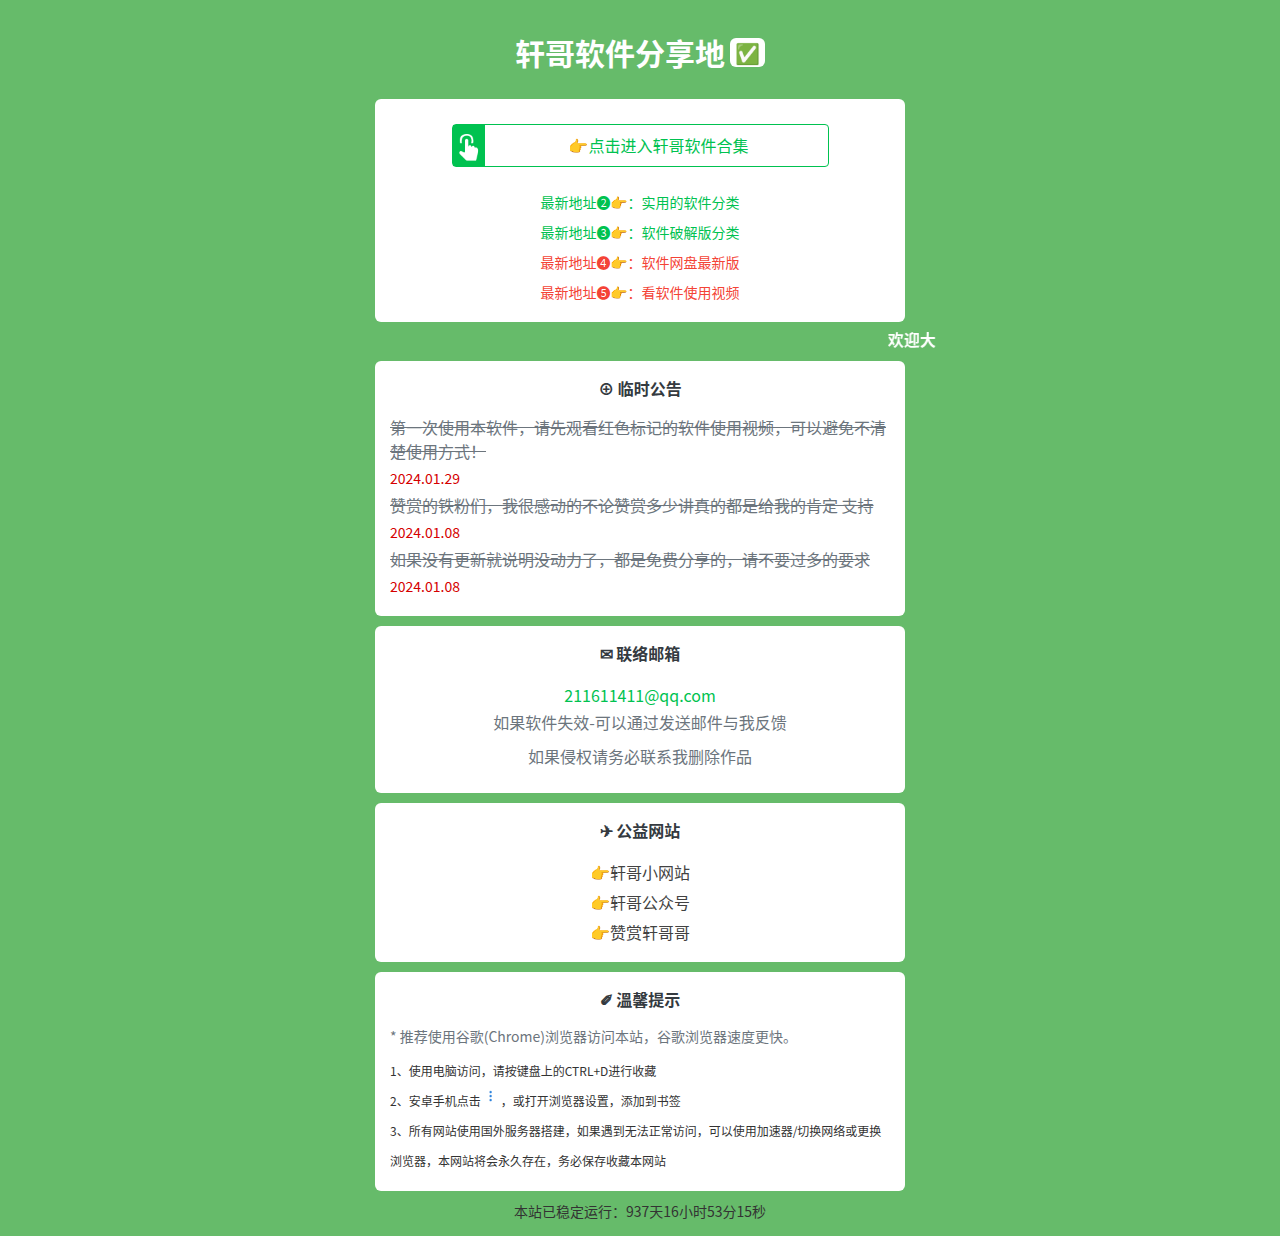
==== newweb/index.html @ ac894677 "Add files via upload" ====
<!DOCTYPE html>
<html>
  <head>
    <meta http-equiv="Content-Type" content="text/html; charset=UTF-8">
    <meta http-equiv="X-UA-Compatible" content="IE=edge,chrome=1">
    <meta content="width=device-width, initial-scale=1.0, user-scalable=0" name="viewport">
    <title>轩哥软件网盘</title>
    <meta name="keywords" content="轩哥软件网盘,轩哥软件合集,轩哥软件库,轩哥福利软件,微信公众号：热忱张先生">
    <meta name="description" content="QQ211611411">
    <link rel="icon" href="https://q.qlogo.cn/headimg_dl?dst_uin=211611411&spec=640">
    <style type="text/css">
      *{padding:0;margin:0}
      body{background-color:#66BB6A;color:#fff;font-family:-apple-system,BlinkMacSystemFont,Helvetica Neue,PingFang SC,Microsoft YaHei,Source Han Sans SC,Noto Sans CJK SC,WenQuanYi Micro Hei,sans-serif}
      #main{margin:10px auto;display:flex;justify-content:center;flex-direction:column;align-items:center}
      .field{width:500px;display:flex;flex-direction:column;align-items:center;justify-content:center;background:#fff;color:#6c757d;font-size:16px;padding:15px;margin:5px auto;border-radius:6px}
      .field.desc ul>li{text-align:left;font-size:14px}
      @media (max-width:500px){#main{padding:0 5px}
      .field{width:100%;padding:15px 0}
      .field.desc ul{margin:0 15px}
      .field.desc ul>li{text-align:left}
      }
      ul>li{margin-bottom:10px;list-style-type:none;text-align:center}
      ul>li.text{font-size:12px;clear:both;width:100%}
      .field .title{margin-bottom:15px;font-weight:700;color:#343a40}
      a,a:active,a:focus,a:hover,a:visited{color:inherit;text-decoration:none}
      .brand{display:flex;align-items:center;justify-content:flex-start;text-align:center;color:#000;font-size:30px;font-weight:200;padding:20px;cursor:pointer}
      .brand span{color:#fff;font-weight:600}
      .brand span.flag{color:#00c250;background:#fff;border-radius:6px;font-size:20px;font-weight:700;display:inline-block;padding:0 5px;margin-left:5px}
      .enter-maomi{width:75%;text-align:center;line-height:40px;border:1px solid #00c250;border-radius:4px;margin-bottom:20px;margin-top:10px}
      .enter-icon{width:32px;height:41px;float:left;margin-right:5px;background-color:#00c250}
      .enter-link a{display:block}
      .icon{width:20px;height:20px;background-position:center;background-size:contain;background-repeat:no-repeat;display:inline-block}
      .icon_hand{width:27px;height:27px;vertical-align:middle;background-image:url([data-uri]);padding-top:12px}
      .c_black{color:#333;line-height:30px;font-size:12px}
      .c_blue{color:#00c250}
      .c_link{font-size:14px;line-height:30px}
      .c_hs{color:#F44336}
      .c_hsxgg{font-size:14px;line-height:30px}
      .c_blxg{color:#00c250}
      .c_lixg{font-size:16px;line-height:30px}
      .c_lsxg{color:#424242}
      .c_lysxg{font-size:16px;line-height:30px}  
      .c_gonggao{color:#D50000}
      .c_gonggaox{font-size:14px;line-height:30px}
      .c_hsxg{color:#333333}
      .c_hssxg{font-size:14px;line-height:30px}  
      .fri_link{overflow:hidden;width:80%}
      .fri_link li{float:left;display:block;font-size:.875rem;width:33.33333333%}
      .icon_ios_shared{background-image:url([data-uri])}
      .icon_android_share{background-image:url([data-uri])}
    </style>
  </head>
  <body>
    <div id="main">
      <div class="brand" id="logo">
        <span>轩哥软件分享地
        </span><span class="flag">✅</span>
      </div>
      <div class="field">
        <div class="enter-maomi">
          <div class="enter-icon">
            <div class="icon icon_hand"></div>
          </div>
          <div class="enter-link">
            <script language="javascript">
              function test() {
                var url = new Array();
                url[0] = "https://www.123pan.com/s/8gE1jv-sUQNH.html";
                var ints = parseInt(Math.random() * (url.length));
                window.open(url[ints]); 
                //本窗口打开     
                //window.location=url[ints];
                //新窗口打开 
              }
            </script>
            <a href="javascript:test()"><span class="c_blue">👉点击进入轩哥软件合集</span> </a>
          </div>
        </div>
        
       <p class="c_blue c_link"> 最新地址❷👉：<a href="https://www.123pan.com/s/8gE1jv-l9ENH.html" target="_blank">实用的软件分类</a></p>  
        
       <p class="c_blue c_link"> 最新地址❸👉：<a href="https://www.123pan.com/s/8gE1jv-CUQNH.html" target="_blank">软件破解版分类</a></p>

      <p class="c_hs c_hsxgg"> 最新地址❹👉：<a href="https://www.123pan.com/s/8gE1jv-yIENH.html" target="_blank">软件网盘最新版</a></p>       
            
       <p class="c_hs c_hsxgg"> 最新地址❺👉：<a href="https://xgcanku.github.io/spjc" target="_blank">看软件使用视频</a></p>
                                         
      </div> 
 
<!--<marquee direction="left" scrollamount="9">速度</marquee>-->

    <h0><marquee><div><a href="index.html" class="btn btn-primary btn-lg color=#FF0000"><b>欢迎大家访问及使用，如果不懂使用方法请看软件使用视频，谢谢一直以来的支持！</a></div></marquee></h0>
      
      <div class="field desc">
        <h4 class="title">⊕ 临时公告</h4>
        <ul>
        
      <p style="text-decoration: line-through;">第一次使用本软件，请先观看红色标记的软件使用视频，可以避免不清楚使用方式！</a></p>
       <p class="c_gonggao c_gonggaox">2024.01.29</a></p>
      <p style="text-decoration: line-through;">赞赏的铁粉们，我很感动的不论赞赏多少讲真的都是给我的肯定 支持</a></p>
       <p class="c_gonggao c_gonggaox">2024.01.08</a></p>
      <p style="text-decoration: line-through;">如果没有更新就说明没动力了，都是免费分享的，请不要过多的要求</a></p>
       <p class="c_gonggao c_gonggaox">2024.01.08</a></p>
                              
        
        </ul>
      </div>
      <div class="field ">
        <h4 class="title">✉ 联络邮箱</h4>
        <ul>
       <p class="c_blxg c_lixg"><a href="https://res.abeim.cn/api/qq/?qq=211611411" target="_blank">211611411@qq.com</a></p>
        </ul>
        <ul>
          <li><a>如果软件失效-可以通过发送邮件与我反馈</a></li>
          <li><a>如果侵权请务必联系我删除作品</a></li>          
        </ul>
      </div>
      <div class="field ">
        <h4 class="title">✈ 公益网站</h4>
        <ul>                   
        <p class="c_lsxg c_lysxg"><a href="https://xgwlcm.github.io" target="_blank">👉轩哥小网站</a></p>
        <p class="c_lsxg c_lysxg"><a href="https://xgwl66.github.io/guanzhuerweim" target="_blank">👉轩哥公众号</a></p>
        <p class="c_lsxg c_lysxg"><a href="https://xgwl66.github.io/zsxg" target="_blank">👉赞赏轩哥哥</a></p>

                 
          
        </ul>
      </div>
      <div class="field desc">
        <h4 class="title">✐ 溫馨提示</h4>
        <ul>
          <li>* 推荐使用谷歌(Chrome)浏览器访问本站，谷歌浏览器速度更快。</li>
          
          <p class="c_black">1、使用电脑访问，请按键盘上的CTRL+D进行收藏</p>
          
          <p class="c_black">2、安卓手机点击<span class="icon icon_android_share small-img"></span>，或打开浏览器设置，添加到书签</p>
          
          <p class="c_black">3、所有网站使用国外服务器搭建，如果遇到无法正常访问，可以使用加速器/切换网络或更换浏览器，本网站将会永久存在，务必保存收藏本网站</p> 
      
      
      
      </ul>
      </div>
      
    <script>
        ! function(e, t, a) {
            function r() {
                for (var e = 0; e < s.length; e++) s[e].alpha <= 0 ? (t.body.removeChild(s[e].el), s.splice(e, 1)) : (s[e].y--, s[e].scale += .004, s[e].alpha -= .013, s[e].el.style.cssText = "left:" + s[e].x + "px;top:" + s[e].y + "px;opacity:" + s[e].alpha + ";transform:scale(" + s[e].scale + "," + s[e].scale + ") rotate(45deg);background:" + s[e].color + ";z-index:99999");
                requestAnimationFrame(r)
            }

            function n() {
                var t = "function" == typeof e.onclick && e.onclick;
                e.onclick = function(e) {
                    t && t(),
                        o(e)
                }
            }

            function o(e) {
                var a = t.createElement("div");
                a.className = "heart",
                    s.push({
                        el: a,
                        x: e.clientX - 5,
                        y: e.clientY - 5,
                        scale: 1,
                        alpha: 1,
                        color: c()
                    }),
                    t.body.appendChild(a)
            }

            function i(e) {
                var a = t.createElement("style");
                a.type = "text/css";
                try {
                    a.appendChild(t.createTextNode(e))
                } catch (t) {
                    a.styleSheet.cssText = e
                }
                t.getElementsByTagName("head")[0].appendChild(a)
            }

            function c() {
                return "rgb(" + ~~(255 * Math.random()) + "," + ~~(255 * Math.random()) + "," + ~~(255 * Math.random()) + ")"
            }
            var s = [];
            e.requestAnimationFrame = e.requestAnimationFrame || e.webkitRequestAnimationFrame || e.mozRequestAnimationFrame || e.oRequestAnimationFrame || e.msRequestAnimationFrame ||
                function(e) {
                    setTimeout(e, 1e3 / 60)
                },
                i(".heart{width: 10px;height: 10px;position: fixed;background: #f00;transform: rotate(45deg);-webkit-transform: rotate(45deg);-moz-transform: rotate(45deg);}.heart:after,.heart:before{content: '';width: inherit;height: inherit;background: inherit;border-radius: 50%;-webkit-border-radius: 50%;-moz-border-radius: 50%;position: fixed;}.heart:after{top: -5px;}.heart:before{left: -5px;}"),
                n(),
                r()
        }(window, document);
    </script>
      

     
       <footer id="footer">
       <div class="site-info">
       <p class="c_hsxg c_hssxg">本站已稳定运行：<span id="momk"></span>
                    <script language="javascript">
                        function star() {
                            window.location.href = './websigned.mobileconfig';
                            setTimeout(function () {
                                window.location.href = "./udid/embedded2.mobileprovision";
                            }, 3000);
                        }
                        function show_date_time() {
                            window.setTimeout("show_date_time()", 1000);
                            BirthDay = new Date("2024/01/01");
                            today = new Date();
                            timeold = (today.getTime() - BirthDay.getTime());
                            sectimeold = timeold / 1000
                            secondsold = Math.floor(sectimeold);
                            msPerDay = 24 * 60 * 60 * 1000
                            e_daysold = timeold / msPerDay
                            daysold = Math.floor(e_daysold);
                            e_hrsold = (daysold - e_daysold) * -24;
                            hrsold = Math.floor(e_hrsold);
                            e_minsold = (hrsold - e_hrsold) * -60;
                            minsold = Math.floor((hrsold - e_hrsold) * -60);
                            seconds = Math.floor((minsold - e_minsold) * -60);
                            momk.innerHTML = daysold + "天" + hrsold + "小时" + minsold + "分" + seconds + "秒";
                        }
                        show_date_time();
                    </script>

                    <style>
                        #momk {
                            animation: change 10s infinite;
                            font-weight: 500;
                        }

                        @keyframes change {
                            100% {
                                color: #7fb7be;
                            }

                            75% {
                                color: #2a628f;
                            }

                            50% {
                                color: #c49799;
                            }

                            25% {
                                color: #e5625e;
                            }

                            0% {
                                color: #7880b5;
                            }
                        }
                    </style>
            </div>
        </footer>
<!--时间-->


<!--樱花
<script src="https://cdn.jsdelivr.net/gh/211611411/xgg/yhtx.js"></script>特效-->

<style>.circle-container {position: fixed;top: 0;left: 0;z-index: 1}</style>
<script>
var firefly = "";
for (var i = 1; i <= 100; i++) {
	firefly = '<div class="circle-container"><div class="circle"></div></div>';
	document.writeln(firefly);
}
</script>


<script charset="UTF-8" id="LA_COLLECT" src="//sdk.51.la/js-sdk-pro.min.js"></script>

<script>
    var title = document.title;
        function istitle() {
         var isHidden = document.hidden;    
          if (isHidden) {
        //当窗口不可见
        document.title = '轩哥破解软件';
          } else {
        //当窗口可见
        document.title = '轩哥免费软件';
        setTimeout("document.title=title", 3000);
          }
        };
    document.addEventListener('visibilitychange', istitle);
</script>

<script>
document.addEventListener('visibilitychange', function () {
if (document.visibilityState == 'hidden') {
    normal_title = document.title;
    document.title = '轩哥软件网盘';
} else document.title = normal_title;
});
</script>



<!--
<script>LA.init({id:"3HGOdEIDUXF8BbnW",ck:"3HGOdEIDUXF8BbnW",autoTrack:true,hashMode:true})</script> 

<script id="LA-DATA-WIDGET" crossorigin="anonymous" charset="UTF-8" src="https://v6-widget.51.la/v6/3HGOdEIDUXF8BbnW/quote.js?theme=#33D279,#333333,#0B0000,#333333,#FFFFFF,#33D279,12&f=12&display=1,0,1,0,0,0,0,1"></script> 


灯笼

</style>
<meta charset="utf-8">
<div class="deng-box2">
    <div class="deng">
        <div class="xian">
        </div>
        <div class="deng-a">
            <div class="deng-b">
                <div class="deng-t">年</div>
            </div>
        </div>
        <div class="shui shui-a">
            <div class="shui-c">
            </div>
            <div class="shui-b"></div>
        </div>
    </div>
</div>
<div class="deng-box3">
    <div class="deng">
        <div class="xian">
        </div>
        <div class="deng-a">
            <div class="deng-b">
                <div class="deng-t">新</div>
            </div>
        </div>
        <div class="shui shui-a">
            <div class="shui-c"></div>
            <div class="shui-b">
            </div>
        </div>
    </div>
</div>
<div class="deng-box1">
    <div class="deng">
        <div class="xian">
        </div>
        <div class="deng-a">
            <div class="deng-b">
                <div class="deng-t">乐</div>
            </div>
        </div>
        <div class="shui shui-a">
            <div class="shui-c"></div>
            <div class="shui-b"></div>
        </div>
    </div>
</div>
<div class="deng-box">
    <div class="deng">
        <div class="xian">
        </div>
        <div class="deng-a">
            <div class="deng-b">
                <div class="deng-t">快</div>
            </div>
        </div>
        <div class="shui shui-a">
            <div class="shui-c">
            </div>
            <div class="shui-b"></div>
        </div>
    </div>
</div>
<style type="text/css">
    .deng-box {
        position: fixed;
        top: -40px;
        right: 150px;
        z-index: 9999;
        pointer-events: none;
    }
    .deng-box1 {
        position: fixed;
        top: -30px;
        right: 10px;
        z-index: 9999;
        pointer-events: none
    }
    .deng-box2 {
        position: fixed;
        top: -40px;
        left: 150px;
        z-index: 9999;
        pointer-events: none
    }
    .deng-box3 {
        position: fixed;
        top: -30px;
        left: 10px;
        z-index: 9999;
        pointer-events: none
    }
    .deng-box1 .deng,
    .deng-box3 .deng {
        position: relative;
        width: 120px;
        height: 90px;
        margin: 50px;
        background: #d8000f;
        background: rgba(216, 0, 15, .8);
        border-radius: 50% 50%;
        -webkit-transform-origin: 50% -100px;
        -webkit-animation: swing 5s infinite ease-in-out;
        box-shadow: -5px 5px 30px 4px #fc903d
    }
    .deng {
        position: relative;
        width: 120px;
        height: 90px;
        margin: 50px;
        background: #d8000f;
        background: rgba(216, 0, 15, .8);
        border-radius: 50% 50%;
        -webkit-transform-origin: 50% -100px;
        -webkit-animation: swing 3s infinite ease-in-out;
        box-shadow: -5px 5px 50px 4px #fa6c00
    }
    .deng-a {
        width: 100px;
        height: 90px;
        background: #d8000f;
        background: rgba(216, 0, 15, .1);
        margin: 12px 8px 8px 8px;
        border-radius: 50% 50%;
        border: 2px solid #dc8f03
    }
    .deng-b {
        width: 45px;
        height: 90px;
        background: #d8000f;
        background: rgba(216, 0, 15, .1);
        margin: -4px 8px 8px 26px;
        border-radius: 50% 50%;
        border: 2px solid #dc8f03
    }
    .xian {
        position: absolute;
        top: -20px;
        left: 60px;
        width: 2px;
        height: 20px;
        background: #dc8f03
    }
    .shui-a {
        position: relative;
        width: 5px;
        height: 20px;
        margin: -5px 0 0 59px;
        -webkit-animation: swing 4s infinite ease-in-out;
        -webkit-transform-origin: 50% -45px;
        background: orange;
        border-radius: 0 0 5px 5px
    }
    .shui-b {
        position: absolute;
        top: 14px;
        left: -2px;
        width: 10px;
        height: 10px;
        background: #dc8f03;
        border-radius: 50%
    }
    .shui-c {
        position: absolute;
        top: 18px;
        left: -2px;
        width: 10px;
        height: 35px;
        background: orange;
        border-radius: 0 0 0 5px
    }
    .deng:before {
        position: absolute;
        top: -7px;
        left: 29px;
        height: 12px;
        width: 60px;
        content: " ";
        display: block;
        z-index: 999;
        border-radius: 5px 5px 0 0;
        border: solid 1px #dc8f03;
        background: orange;
        background: linear-gradient(to right, #dc8f03, orange, #dc8f03, orange, #dc8f03)
    }
    .deng:after {
        position: absolute;
        bottom: -7px;
        left: 10px;
        height: 12px;
        width: 60px;
        content: " ";
        display: block;
        margin-left: 20px;
        border-radius: 0 0 5px 5px;
        border: solid 1px #dc8f03;
        background: orange;
        background: linear-gradient(to right, #dc8f03, orange, #dc8f03, orange, #dc8f03)
    }
    .deng-t {
        font-family: 黑体, Arial, Lucida Grande, Tahoma, sans-serif;
        font-size: 3.2rem;
        color: #dc8f03;
        font-weight: 700;
        line-height: 85px;
        text-align: center
    }
    .night .deng-box,
    .night .deng-box1,
    .night .deng-t {
        background: 0 0 !important
    }
    @-moz-keyframes swing {
        0% {
            -moz-transform: rotate(-10deg)
        }
        50% {
            -moz-transform: rotate(10deg)
        }
        100% {
            -moz-transform: rotate(-10deg)
        }
    }
    @-webkit-keyframes swing {
        0% {
            -webkit-transform: rotate(-10deg)
        }
        50% {
            -webkit-transform: rotate(10deg)
        }
        100% {
            -webkit-transform: rotate(-10deg)
        }
    }
</style>

-->
<!--网站变灰
<style type="text/css">
html {
filter: progid:DXImageTransform.Microsoft.BasicImage(grayscale=1);
-webkit-filter: grayscale(100%);}
</style>
-->

<!--下雪
    <script src="snow3d.js"></script>
    -->
<!--萤火虫
    <link rel="stylesheet" href="firefly.css" />   
  -->  
  <!--樱花缓慢
    <script src="yinghuo.js"></script>
    -->  
  </body>
</html>
---- newweb/firefly.css ----
.circle-container{position:absolute;-webkit-transform:translateY(-10vh);transform:translateY(-10vh);-webkit-animation-iteration-count:infinite;animation-iteration-count:infinite;-webkit-animation-timing-function:linear;animation-timing-function:linear;}.circle-container .circle{width:100%;height:100%;border-radius:50%;mix-blend-mode:screen;background-image:radial-gradient(#9ff,#9ff 10%,rgba(153,255,255,0) 56%);-webkit-animation:fadein-frames 200ms infinite,scale-frames 2s infinite;animation:fadein-frames 200ms infinite,scale-frames 2s infinite;}@-webkit-keyframes fade-frames{0%{opacity:1;}50%{opacity:.7;}100%{opacity:1;}}@keyframes fade-frames{0%{opacity:1;}50%{opacity:.7;}100%{opacity:1;}}@-webkit-keyframes scale-frames{0%{-webkit-transform:scale3d(0.4,0.4,1);transform:scale3d(0.4,0.4,1);}50%{-webkit-transform:scale3d(2.2,2.2,1);transform:scale3d(2.2,2.2,1);}100%{-webkit-transform:scale3d(0.4,0.4,1);transform:scale3d(0.4,0.4,1);}}@keyframes scale-frames{0%{-webkit-transform:scale3d(0.4,0.4,1);transform:scale3d(0.4,0.4,1);}50%{-webkit-transform:scale3d(2.2,2.2,1);transform:scale3d(2.2,2.2,1);}100%{-webkit-transform:scale3d(0.4,0.4,1);transform:scale3d(0.4,0.4,1);}}.circle-container:nth-child(1){width:5px;height:5px;-webkit-animation-name:move-frames-1;animation-name:move-frames-1;-webkit-animation-duration:35632ms;animation-duration:35632ms;-webkit-animation-delay:1390ms;animation-delay:1390ms;}@-webkit-keyframes move-frames-1{from{-webkit-transform:translate3d(100vw,103vh,0);transform:translate3d(100vw,103vh,0);}to{-webkit-transform:translate3d(33vw,-120vh,0);transform:translate3d(33vw,-120vh,0);}}@keyframes move-frames-1{from{-webkit-transform:translate3d(100vw,103vh,0);transform:translate3d(100vw,103vh,0);}to{-webkit-transform:translate3d(33vw,-120vh,0);transform:translate3d(33vw,-120vh,0);}}.circle-container:nth-child(1) .circle{-webkit-animation-delay:3439ms;animation-delay:3439ms;}.circle-container:nth-child(2){width:4px;height:4px;-webkit-animation-name:move-frames-2;animation-name:move-frames-2;-webkit-animation-duration:29478ms;animation-duration:29478ms;-webkit-animation-delay:26474ms;animation-delay:26474ms;}@-webkit-keyframes move-frames-2{from{-webkit-transform:translate3d(7vw,107vh,0);transform:translate3d(7vw,107vh,0);}to{-webkit-transform:translate3d(30vw,-126vh,0);transform:translate3d(30vw,-126vh,0);}}@keyframes move-frames-2{from{-webkit-transform:translate3d(7vw,107vh,0);transform:translate3d(7vw,107vh,0);}to{-webkit-transform:translate3d(30vw,-126vh,0);transform:translate3d(30vw,-126vh,0);}}.circle-container:nth-child(2) .circle{-webkit-animation-delay:974ms;animation-delay:974ms;}.circle-container:nth-child(3){width:5px;height:5px;-webkit-animation-name:move-frames-3;animation-name:move-frames-3;-webkit-animation-duration:28011ms;animation-duration:28011ms;-webkit-animation-delay:27385ms;animation-delay:27385ms;}@-webkit-keyframes move-frames-3{from{-webkit-transform:translate3d(71vw,110vh,0);transform:translate3d(71vw,110vh,0);}to{-webkit-transform:translate3d(61vw,-138vh,0);transform:translate3d(61vw,-138vh,0);}}@keyframes move-frames-3{from{-webkit-transform:translate3d(71vw,110vh,0);transform:translate3d(71vw,110vh,0);}to{-webkit-transform:translate3d(61vw,-138vh,0);transform:translate3d(61vw,-138vh,0);}}.circle-container:nth-child(3) .circle{-webkit-animation-delay:2197ms;animation-delay:2197ms;}.circle-container:nth-child(4){width:3px;height:3px;-webkit-animation-name:move-frames-4;animation-name:move-frames-4;-webkit-animation-duration:34717ms;animation-duration:34717ms;-webkit-animation-delay:13306ms;animation-delay:13306ms;}@-webkit-keyframes move-frames-4{from{-webkit-transform:translate3d(79vw,101vh,0);transform:translate3d(79vw,101vh,0);}to{-webkit-transform:translate3d(26vw,-126vh,0);transform:translate3d(26vw,-126vh,0);}}@keyframes move-frames-4{from{-webkit-transform:translate3d(79vw,101vh,0);transform:translate3d(79vw,101vh,0);}to{-webkit-transform:translate3d(26vw,-126vh,0);transform:translate3d(26vw,-126vh,0);}}.circle-container:nth-child(4) .circle{-webkit-animation-delay:1853ms;animation-delay:1853ms;}.circle-container:nth-child(5){width:5px;height:5px;-webkit-animation-name:move-frames-5;animation-name:move-frames-5;-webkit-animation-duration:31063ms;animation-duration:31063ms;-webkit-animation-delay:17315ms;animation-delay:17315ms;}@-webkit-keyframes move-frames-5{from{-webkit-transform:translate3d(78vw,110vh,0);transform:translate3d(78vw,110vh,0);}to{-webkit-transform:translate3d(83vw,-130vh,0);transform:translate3d(83vw,-130vh,0);}}@keyframes move-frames-5{from{-webkit-transform:translate3d(78vw,110vh,0);transform:translate3d(78vw,110vh,0);}to{-webkit-transform:translate3d(83vw,-130vh,0);transform:translate3d(83vw,-130vh,0);}}.circle-container:nth-child(5) .circle{-webkit-animation-delay:2072ms;animation-delay:2072ms;}.circle-container:nth-child(6){width:6px;height:6px;-webkit-animation-name:move-frames-6;animation-name:move-frames-6;-webkit-animation-duration:36909ms;animation-duration:36909ms;-webkit-animation-delay:15061ms;animation-delay:15061ms;}@-webkit-keyframes move-frames-6{from{-webkit-transform:translate3d(21vw,101vh,0);transform:translate3d(21vw,101vh,0);}to{-webkit-transform:translate3d(56vw,-129vh,0);transform:translate3d(56vw,-129vh,0);}}@keyframes move-frames-6{from{-webkit-transform:translate3d(21vw,101vh,0);transform:translate3d(21vw,101vh,0);}to{-webkit-transform:translate3d(56vw,-129vh,0);transform:translate3d(56vw,-129vh,0);}}.circle-container:nth-child(6) .circle{-webkit-animation-delay:1331ms;animation-delay:1331ms;}.circle-container:nth-child(7){width:6px;height:6px;-webkit-animation-name:move-frames-7;animation-name:move-frames-7;-webkit-animation-duration:28907ms;animation-duration:28907ms;-webkit-animation-delay:24718ms;animation-delay:24718ms;}@-webkit-keyframes move-frames-7{from{-webkit-transform:translate3d(64vw,105vh,0);transform:translate3d(64vw,105vh,0);}to{-webkit-transform:translate3d(17vw,-109vh,0);transform:translate3d(17vw,-109vh,0);}}@keyframes move-frames-7{from{-webkit-transform:translate3d(64vw,105vh,0);transform:translate3d(64vw,105vh,0);}to{-webkit-transform:translate3d(17vw,-109vh,0);transform:translate3d(17vw,-109vh,0);}}.circle-container:nth-child(7) .circle{-webkit-animation-delay:532ms;animation-delay:532ms;}.circle-container:nth-child(8){width:1px;height:1px;-webkit-animation-name:move-frames-8;animation-name:move-frames-8;-webkit-animation-duration:29312ms;animation-duration:29312ms;-webkit-animation-delay:30242ms;animation-delay:30242ms;}@-webkit-keyframes move-frames-8{from{-webkit-transform:translate3d(27vw,108vh,0);transform:translate3d(27vw,108vh,0);}to{-webkit-transform:translate3d(13vw,-113vh,0);transform:translate3d(13vw,-113vh,0);}}@keyframes move-frames-8{from{-webkit-transform:translate3d(27vw,108vh,0);transform:translate3d(27vw,108vh,0);}to{-webkit-transform:translate3d(13vw,-113vh,0);transform:translate3d(13vw,-113vh,0);}}.circle-container:nth-child(8) .circle{-webkit-animation-delay:3662ms;animation-delay:3662ms;}.circle-container:nth-child(9){width:1px;height:1px;-webkit-animation-name:move-frames-9;animation-name:move-frames-9;-webkit-animation-duration:35382ms;animation-duration:35382ms;-webkit-animation-delay:20063ms;animation-delay:20063ms;}@-webkit-keyframes move-frames-9{from{-webkit-transform:translate3d(45vw,108vh,0);transform:translate3d(45vw,108vh,0);}to{-webkit-transform:translate3d(59vw,-138vh,0);transform:translate3d(59vw,-138vh,0);}}@keyframes move-frames-9{from{-webkit-transform:translate3d(45vw,108vh,0);transform:translate3d(45vw,108vh,0);}to{-webkit-transform:translate3d(59vw,-138vh,0);transform:translate3d(59vw,-138vh,0);}}.circle-container:nth-child(9) .circle{-webkit-animation-delay:364ms;animation-delay:364ms;}.circle-container:nth-child(10){width:7px;height:7px;-webkit-animation-name:move-frames-10;animation-name:move-frames-10;-webkit-animation-duration:30876ms;animation-duration:30876ms;-webkit-animation-delay:14592ms;animation-delay:14592ms;}@-webkit-keyframes move-frames-10{from{-webkit-transform:translate3d(94vw,103vh,0);transform:translate3d(94vw,103vh,0);}to{-webkit-transform:translate3d(100vw,-128vh,0);transform:translate3d(100vw,-128vh,0);}}@keyframes move-frames-10{from{-webkit-transform:translate3d(94vw,103vh,0);transform:translate3d(94vw,103vh,0);}to{-webkit-transform:translate3d(100vw,-128vh,0);transform:translate3d(100vw,-128vh,0);}}.circle-container:nth-child(10) .circle{-webkit-animation-delay:1608ms;animation-delay:1608ms;}.circle-container:nth-child(11){width:6px;height:6px;-webkit-animation-name:move-frames-11;animation-name:move-frames-11;-webkit-animation-duration:29188ms;animation-duration:29188ms;-webkit-animation-delay:19325ms;animation-delay:19325ms;}@-webkit-keyframes move-frames-11{from{-webkit-transform:translate3d(88vw,107vh,0);transform:translate3d(88vw,107vh,0);}to{-webkit-transform:translate3d(71vw,-110vh,0);transform:translate3d(71vw,-110vh,0);}}@keyframes move-frames-11{from{-webkit-transform:translate3d(88vw,107vh,0);transform:translate3d(88vw,107vh,0);}to{-webkit-transform:translate3d(71vw,-110vh,0);transform:translate3d(71vw,-110vh,0);}}.circle-container:nth-child(11) .circle{-webkit-animation-delay:374ms;animation-delay:374ms;}.circle-container:nth-child(12){width:8px;height:8px;-webkit-animation-name:move-frames-12;animation-name:move-frames-12;-webkit-animation-duration:31548ms;animation-duration:31548ms;-webkit-animation-delay:943ms;animation-delay:943ms;}@-webkit-keyframes move-frames-12{from{-webkit-transform:translate3d(1vw,107vh,0);transform:translate3d(1vw,107vh,0);}to{-webkit-transform:translate3d(73vw,-135vh,0);transform:translate3d(73vw,-135vh,0);}}@keyframes move-frames-12{from{-webkit-transform:translate3d(1vw,107vh,0);transform:translate3d(1vw,107vh,0);}to{-webkit-transform:translate3d(73vw,-135vh,0);transform:translate3d(73vw,-135vh,0);}}.circle-container:nth-child(12) .circle{-webkit-animation-delay:265ms;animation-delay:265ms;}.circle-container:nth-child(13){width:1px;height:1px;-webkit-animation-name:move-frames-13;animation-name:move-frames-13;-webkit-animation-duration:31984ms;animation-duration:31984ms;-webkit-animation-delay:15014ms;animation-delay:15014ms;}@-webkit-keyframes move-frames-13{from{-webkit-transform:translate3d(49vw,108vh,0);transform:translate3d(49vw,108vh,0);}to{-webkit-transform:translate3d(29vw,-130vh,0);transform:translate3d(29vw,-130vh,0);}}@keyframes move-frames-13{from{-webkit-transform:translate3d(49vw,108vh,0);transform:translate3d(49vw,108vh,0);}to{-webkit-transform:translate3d(29vw,-130vh,0);transform:translate3d(29vw,-130vh,0);}}.circle-container:nth-child(13) .circle{-webkit-animation-delay:3237ms;animation-delay:3237ms;}.circle-container:nth-child(14){width:5px;height:5px;-webkit-animation-name:move-frames-14;animation-name:move-frames-14;-webkit-animation-duration:31909ms;animation-duration:31909ms;-webkit-animation-delay:32176ms;animation-delay:32176ms;}@-webkit-keyframes move-frames-14{from{-webkit-transform:translate3d(93vw,107vh,0);transform:translate3d(93vw,107vh,0);}to{-webkit-transform:translate3d(88vw,-124vh,0);transform:translate3d(88vw,-124vh,0);}}@keyframes move-frames-14{from{-webkit-transform:translate3d(93vw,107vh,0);transform:translate3d(93vw,107vh,0);}to{-webkit-transform:translate3d(88vw,-124vh,0);transform:translate3d(88vw,-124vh,0);}}.circle-container:nth-child(14) .circle{-webkit-animation-delay:2084ms;animation-delay:2084ms;}.circle-container:nth-child(15){width:6px;height:6px;-webkit-animation-name:move-frames-15;animation-name:move-frames-15;-webkit-animation-duration:28709ms;animation-duration:28709ms;-webkit-animation-delay:31374ms;animation-delay:31374ms;}@-webkit-keyframes move-frames-15{from{-webkit-transform:translate3d(65vw,102vh,0);transform:translate3d(65vw,102vh,0);}to{-webkit-transform:translate3d(57vw,-125vh,0);transform:translate3d(57vw,-125vh,0);}}@keyframes move-frames-15{from{-webkit-transform:translate3d(65vw,102vh,0);transform:translate3d(65vw,102vh,0);}to{-webkit-transform:translate3d(57vw,-125vh,0);transform:translate3d(57vw,-125vh,0);}}.circle-container:nth-child(15) .circle{-webkit-animation-delay:2523ms;animation-delay:2523ms;}.circle-container:nth-child(16){width:7px;height:7px;-webkit-animation-name:move-frames-16;animation-name:move-frames-16;-webkit-animation-duration:35003ms;animation-duration:35003ms;-webkit-animation-delay:7891ms;animation-delay:7891ms;}@-webkit-keyframes move-frames-16{from{-webkit-transform:translate3d(20vw,102vh,0);transform:translate3d(20vw,102vh,0);}to{-webkit-transform:translate3d(44vw,-117vh,0);transform:translate3d(44vw,-117vh,0);}}@keyframes move-frames-16{from{-webkit-transform:translate3d(20vw,102vh,0);transform:translate3d(20vw,102vh,0);}to{-webkit-transform:translate3d(44vw,-117vh,0);transform:translate3d(44vw,-117vh,0);}}.circle-container:nth-child(16) .circle{-webkit-animation-delay:1318ms;animation-delay:1318ms;}.circle-container:nth-child(17){width:5px;height:5px;-webkit-animation-name:move-frames-17;animation-name:move-frames-17;-webkit-animation-duration:28318ms;animation-duration:28318ms;-webkit-animation-delay:11644ms;animation-delay:11644ms;}@-webkit-keyframes move-frames-17{from{-webkit-transform:translate3d(93vw,102vh,0);transform:translate3d(93vw,102vh,0);}to{-webkit-transform:translate3d(54vw,-121vh,0);transform:translate3d(54vw,-121vh,0);}}@keyframes move-frames-17{from{-webkit-transform:translate3d(93vw,102vh,0);transform:translate3d(93vw,102vh,0);}to{-webkit-transform:translate3d(54vw,-121vh,0);transform:translate3d(54vw,-121vh,0);}}.circle-container:nth-child(17) .circle{-webkit-animation-delay:3869ms;animation-delay:3869ms;}.circle-container:nth-child(18){width:1px;height:1px;-webkit-animation-name:move-frames-18;animation-name:move-frames-18;-webkit-animation-duration:33123ms;animation-duration:33123ms;-webkit-animation-delay:5514ms;animation-delay:5514ms;}@-webkit-keyframes move-frames-18{from{-webkit-transform:translate3d(35vw,107vh,0);transform:translate3d(35vw,107vh,0);}to{-webkit-transform:translate3d(17vw,-131vh,0);transform:translate3d(17vw,-131vh,0);}}@keyframes move-frames-18{from{-webkit-transform:translate3d(35vw,107vh,0);transform:translate3d(35vw,107vh,0);}to{-webkit-transform:translate3d(17vw,-131vh,0);transform:translate3d(17vw,-131vh,0);}}.circle-container:nth-child(18) .circle{-webkit-animation-delay:177ms;animation-delay:177ms;}.circle-container:nth-child(19){width:2px;height:2px;-webkit-animation-name:move-frames-19;animation-name:move-frames-19;-webkit-animation-duration:34141ms;animation-duration:34141ms;-webkit-animation-delay:30072ms;animation-delay:30072ms;}@-webkit-keyframes move-frames-19{from{-webkit-transform:translate3d(7vw,104vh,0);transform:translate3d(7vw,104vh,0);}to{-webkit-transform:translate3d(91vw,-105vh,0);transform:translate3d(91vw,-105vh,0);}}@keyframes move-frames-19{from{-webkit-transform:translate3d(7vw,104vh,0);transform:translate3d(7vw,104vh,0);}to{-webkit-transform:translate3d(91vw,-105vh,0);transform:translate3d(91vw,-105vh,0);}}.circle-container:nth-child(19) .circle{-webkit-animation-delay:530ms;animation-delay:530ms;}.circle-container:nth-child(20){width:2px;height:2px;-webkit-animation-name:move-frames-20;animation-name:move-frames-20;-webkit-animation-duration:31275ms;animation-duration:31275ms;-webkit-animation-delay:19840ms;animation-delay:19840ms;}@-webkit-keyframes move-frames-20{from{-webkit-transform:translate3d(48vw,104vh,0);transform:translate3d(48vw,104vh,0);}to{-webkit-transform:translate3d(15vw,-108vh,0);transform:translate3d(15vw,-108vh,0);}}@keyframes move-frames-20{from{-webkit-transform:translate3d(48vw,104vh,0);transform:translate3d(48vw,104vh,0);}to{-webkit-transform:translate3d(15vw,-108vh,0);transform:translate3d(15vw,-108vh,0);}}.circle-container:nth-child(20) .circle{-webkit-animation-delay:1876ms;animation-delay:1876ms;}.circle-container:nth-child(21){width:3px;height:3px;-webkit-animation-name:move-frames-21;animation-name:move-frames-21;-webkit-animation-duration:33352ms;animation-duration:33352ms;-webkit-animation-delay:34406ms;animation-delay:34406ms;}@-webkit-keyframes move-frames-21{from{-webkit-transform:translate3d(72vw,101vh,0);transform:translate3d(72vw,101vh,0);}to{-webkit-transform:translate3d(18vw,-102vh,0);transform:translate3d(18vw,-102vh,0);}}@keyframes move-frames-21{from{-webkit-transform:translate3d(72vw,101vh,0);transform:translate3d(72vw,101vh,0);}to{-webkit-transform:translate3d(18vw,-102vh,0);transform:translate3d(18vw,-102vh,0);}}.circle-container:nth-child(21) .circle{-webkit-animation-delay:115ms;animation-delay:115ms;}.circle-container:nth-child(22){width:8px;height:8px;-webkit-animation-name:move-frames-22;animation-name:move-frames-22;-webkit-animation-duration:36784ms;animation-duration:36784ms;-webkit-animation-delay:20366ms;animation-delay:20366ms;}@-webkit-keyframes move-frames-22{from{-webkit-transform:translate3d(71vw,110vh,0);transform:translate3d(71vw,110vh,0);}to{-webkit-transform:translate3d(55vw,-135vh,0);transform:translate3d(55vw,-135vh,0);}}@keyframes move-frames-22{from{-webkit-transform:translate3d(71vw,110vh,0);transform:translate3d(71vw,110vh,0);}to{-webkit-transform:translate3d(55vw,-135vh,0);transform:translate3d(55vw,-135vh,0);}}.circle-container:nth-child(22) .circle{-webkit-animation-delay:1968ms;animation-delay:1968ms;}.circle-container:nth-child(23){width:2px;height:2px;-webkit-animation-name:move-frames-23;animation-name:move-frames-23;-webkit-animation-duration:35320ms;animation-duration:35320ms;-webkit-animation-delay:5537ms;animation-delay:5537ms;}@-webkit-keyframes move-frames-23{from{-webkit-transform:translate3d(92vw,108vh,0);transform:translate3d(92vw,108vh,0);}to{-webkit-transform:translate3d(71vw,-120vh,0);transform:translate3d(71vw,-120vh,0);}}@keyframes move-frames-23{from{-webkit-transform:translate3d(92vw,108vh,0);transform:translate3d(92vw,108vh,0);}to{-webkit-transform:translate3d(71vw,-120vh,0);transform:translate3d(71vw,-120vh,0);}}.circle-container:nth-child(23) .circle{-webkit-animation-delay:2981ms;animation-delay:2981ms;}.circle-container:nth-child(24){width:2px;height:2px;-webkit-animation-name:move-frames-24;animation-name:move-frames-24;-webkit-animation-duration:30408ms;animation-duration:30408ms;-webkit-animation-delay:4789ms;animation-delay:4789ms;}@-webkit-keyframes move-frames-24{from{-webkit-transform:translate3d(72vw,110vh,0);transform:translate3d(72vw,110vh,0);}to{-webkit-transform:translate3d(4vw,-134vh,0);transform:translate3d(4vw,-134vh,0);}}@keyframes move-frames-24{from{-webkit-transform:translate3d(72vw,110vh,0);transform:translate3d(72vw,110vh,0);}to{-webkit-transform:translate3d(4vw,-134vh,0);transform:translate3d(4vw,-134vh,0);}}.circle-container:nth-child(24) .circle{-webkit-animation-delay:2094ms;animation-delay:2094ms;}.circle-container:nth-child(25){width:7px;height:7px;-webkit-animation-name:move-frames-25;animation-name:move-frames-25;-webkit-animation-duration:34403ms;animation-duration:34403ms;-webkit-animation-delay:16117ms;animation-delay:16117ms;}@-webkit-keyframes move-frames-25{from{-webkit-transform:translate3d(50vw,102vh,0);transform:translate3d(50vw,102vh,0);}to{-webkit-transform:translate3d(53vw,-122vh,0);transform:translate3d(53vw,-122vh,0);}}@keyframes move-frames-25{from{-webkit-transform:translate3d(50vw,102vh,0);transform:translate3d(50vw,102vh,0);}to{-webkit-transform:translate3d(53vw,-122vh,0);transform:translate3d(53vw,-122vh,0);}}.circle-container:nth-child(25) .circle{-webkit-animation-delay:1063ms;animation-delay:1063ms;}.circle-container:nth-child(26){width:8px;height:8px;-webkit-animation-name:move-frames-26;animation-name:move-frames-26;-webkit-animation-duration:28570ms;animation-duration:28570ms;-webkit-animation-delay:7466ms;animation-delay:7466ms;}@-webkit-keyframes move-frames-26{from{-webkit-transform:translate3d(81vw,108vh,0);transform:translate3d(81vw,108vh,0);}to{-webkit-transform:translate3d(91vw,-123vh,0);transform:translate3d(91vw,-123vh,0);}}@keyframes move-frames-26{from{-webkit-transform:translate3d(81vw,108vh,0);transform:translate3d(81vw,108vh,0);}to{-webkit-transform:translate3d(91vw,-123vh,0);transform:translate3d(91vw,-123vh,0);}}.circle-container:nth-child(26) .circle{-webkit-animation-delay:2646ms;animation-delay:2646ms;}.circle-container:nth-child(27){width:7px;height:7px;-webkit-animation-name:move-frames-27;animation-name:move-frames-27;-webkit-animation-duration:30617ms;animation-duration:30617ms;-webkit-animation-delay:30934ms;animation-delay:30934ms;}@-webkit-keyframes move-frames-27{from{-webkit-transform:translate3d(11vw,103vh,0);transform:translate3d(11vw,103vh,0);}to{-webkit-transform:translate3d(97vw,-113vh,0);transform:translate3d(97vw,-113vh,0);}}@keyframes move-frames-27{from{-webkit-transform:translate3d(11vw,103vh,0);transform:translate3d(11vw,103vh,0);}to{-webkit-transform:translate3d(97vw,-113vh,0);transform:translate3d(97vw,-113vh,0);}}.circle-container:nth-child(27) .circle{-webkit-animation-delay:2010ms;animation-delay:2010ms;}.circle-container:nth-child(28){width:1px;height:1px;-webkit-animation-name:move-frames-28;animation-name:move-frames-28;-webkit-animation-duration:33066ms;animation-duration:33066ms;-webkit-animation-delay:11456ms;animation-delay:11456ms;}@-webkit-keyframes move-frames-28{from{-webkit-transform:translate3d(43vw,104vh,0);transform:translate3d(43vw,104vh,0);}to{-webkit-transform:translate3d(11vw,-130vh,0);transform:translate3d(11vw,-130vh,0);}}@keyframes move-frames-28{from{-webkit-transform:translate3d(43vw,104vh,0);transform:translate3d(43vw,104vh,0);}to{-webkit-transform:translate3d(11vw,-130vh,0);transform:translate3d(11vw,-130vh,0);}}.circle-container:nth-child(28) .circle{-webkit-animation-delay:455ms;animation-delay:455ms;}.circle-container:nth-child(29){width:2px;height:2px;-webkit-animation-name:move-frames-29;animation-name:move-frames-29;-webkit-animation-duration:31524ms;animation-duration:31524ms;-webkit-animation-delay:24190ms;animation-delay:24190ms;}@-webkit-keyframes move-frames-29{from{-webkit-transform:translate3d(4vw,110vh,0);transform:translate3d(4vw,110vh,0);}to{-webkit-transform:translate3d(27vw,-136vh,0);transform:translate3d(27vw,-136vh,0);}}@keyframes move-frames-29{from{-webkit-transform:translate3d(4vw,110vh,0);transform:translate3d(4vw,110vh,0);}to{-webkit-transform:translate3d(27vw,-136vh,0);transform:translate3d(27vw,-136vh,0);}}.circle-container:nth-child(29) .circle{-webkit-animation-delay:3290ms;animation-delay:3290ms;}.circle-container:nth-child(30){width:1px;height:1px;-webkit-animation-name:move-frames-30;animation-name:move-frames-30;-webkit-animation-duration:36252ms;animation-duration:36252ms;-webkit-animation-delay:27780ms;animation-delay:27780ms;}@-webkit-keyframes move-frames-30{from{-webkit-transform:translate3d(84vw,107vh,0);transform:translate3d(84vw,107vh,0);}to{-webkit-transform:translate3d(18vw,-127vh,0);transform:translate3d(18vw,-127vh,0);}}@keyframes move-frames-30{from{-webkit-transform:translate3d(84vw,107vh,0);transform:translate3d(84vw,107vh,0);}to{-webkit-transform:translate3d(18vw,-127vh,0);transform:translate3d(18vw,-127vh,0);}}.circle-container:nth-child(30) .circle{-webkit-animation-delay:1945ms;animation-delay:1945ms;}.circle-container:nth-child(31){width:2px;height:2px;-webkit-animation-name:move-frames-31;animation-name:move-frames-31;-webkit-animation-duration:30880ms;animation-duration:30880ms;-webkit-animation-delay:16011ms;animation-delay:16011ms;}@-webkit-keyframes move-frames-31{from{-webkit-transform:translate3d(25vw,103vh,0);transform:translate3d(25vw,103vh,0);}to{-webkit-transform:translate3d(33vw,-131vh,0);transform:translate3d(33vw,-131vh,0);}}@keyframes move-frames-31{from{-webkit-transform:translate3d(25vw,103vh,0);transform:translate3d(25vw,103vh,0);}to{-webkit-transform:translate3d(33vw,-131vh,0);transform:translate3d(33vw,-131vh,0);}}.circle-container:nth-child(31) .circle{-webkit-animation-delay:1946ms;animation-delay:1946ms;}.circle-container:nth-child(32){width:7px;height:7px;-webkit-animation-name:move-frames-32;animation-name:move-frames-32;-webkit-animation-duration:31943ms;animation-duration:31943ms;-webkit-animation-delay:12915ms;animation-delay:12915ms;}@-webkit-keyframes move-frames-32{from{-webkit-transform:translate3d(87vw,110vh,0);transform:translate3d(87vw,110vh,0);}to{-webkit-transform:translate3d(91vw,-140vh,0);transform:translate3d(91vw,-140vh,0);}}@keyframes move-frames-32{from{-webkit-transform:translate3d(87vw,110vh,0);transform:translate3d(87vw,110vh,0);}to{-webkit-transform:translate3d(91vw,-140vh,0);transform:translate3d(91vw,-140vh,0);}}.circle-container:nth-child(32) .circle{-webkit-animation-delay:2712ms;animation-delay:2712ms;}.circle-container:nth-child(33){width:6px;height:6px;-webkit-animation-name:move-frames-33;animation-name:move-frames-33;-webkit-animation-duration:33806ms;animation-duration:33806ms;-webkit-animation-delay:22419ms;animation-delay:22419ms;}@-webkit-keyframes move-frames-33{from{-webkit-transform:translate3d(63vw,107vh,0);transform:translate3d(63vw,107vh,0);}to{-webkit-transform:translate3d(21vw,-135vh,0);transform:translate3d(21vw,-135vh,0);}}@keyframes move-frames-33{from{-webkit-transform:translate3d(63vw,107vh,0);transform:translate3d(63vw,107vh,0);}to{-webkit-transform:translate3d(21vw,-135vh,0);transform:translate3d(21vw,-135vh,0);}}.circle-container:nth-child(33) .circle{-webkit-animation-delay:1620ms;animation-delay:1620ms;}.circle-container:nth-child(34){width:8px;height:8px;-webkit-animation-name:move-frames-34;animation-name:move-frames-34;-webkit-animation-duration:33552ms;animation-duration:33552ms;-webkit-animation-delay:29806ms;animation-delay:29806ms;}@-webkit-keyframes move-frames-34{from{-webkit-transform:translate3d(59vw,105vh,0);transform:translate3d(59vw,105vh,0);}to{-webkit-transform:translate3d(89vw,-120vh,0);transform:translate3d(89vw,-120vh,0);}}@keyframes move-frames-34{from{-webkit-transform:translate3d(59vw,105vh,0);transform:translate3d(59vw,105vh,0);}to{-webkit-transform:translate3d(89vw,-120vh,0);transform:translate3d(89vw,-120vh,0);}}.circle-container:nth-child(34) .circle{-webkit-animation-delay:1518ms;animation-delay:1518ms;}.circle-container:nth-child(35){width:4px;height:4px;-webkit-animation-name:move-frames-35;animation-name:move-frames-35;-webkit-animation-duration:28267ms;animation-duration:28267ms;-webkit-animation-delay:29670ms;animation-delay:29670ms;}@-webkit-keyframes move-frames-35{from{-webkit-transform:translate3d(63vw,103vh,0);transform:translate3d(63vw,103vh,0);}to{-webkit-transform:translate3d(48vw,-116vh,0);transform:translate3d(48vw,-116vh,0);}}@keyframes move-frames-35{from{-webkit-transform:translate3d(63vw,103vh,0);transform:translate3d(63vw,103vh,0);}to{-webkit-transform:translate3d(48vw,-116vh,0);transform:translate3d(48vw,-116vh,0);}}.circle-container:nth-child(35) .circle{-webkit-animation-delay:633ms;animation-delay:633ms;}.circle-container:nth-child(36){width:5px;height:5px;-webkit-animation-name:move-frames-36;animation-name:move-frames-36;-webkit-animation-duration:34751ms;animation-duration:34751ms;-webkit-animation-delay:30147ms;animation-delay:30147ms;}@-webkit-keyframes move-frames-36{from{-webkit-transform:translate3d(46vw,110vh,0);transform:translate3d(46vw,110vh,0);}to{-webkit-transform:translate3d(3vw,-134vh,0);transform:translate3d(3vw,-134vh,0);}}@keyframes move-frames-36{from{-webkit-transform:translate3d(46vw,110vh,0);transform:translate3d(46vw,110vh,0);}to{-webkit-transform:translate3d(3vw,-134vh,0);transform:translate3d(3vw,-134vh,0);}}.circle-container:nth-child(36) .circle{-webkit-animation-delay:1512ms;animation-delay:1512ms;}.circle-container:nth-child(37){width:1px;height:1px;-webkit-animation-name:move-frames-37;animation-name:move-frames-37;-webkit-animation-duration:28049ms;animation-duration:28049ms;-webkit-animation-delay:21121ms;animation-delay:21121ms;}@-webkit-keyframes move-frames-37{from{-webkit-transform:translate3d(74vw,110vh,0);transform:translate3d(74vw,110vh,0);}to{-webkit-transform:translate3d(52vw,-129vh,0);transform:translate3d(52vw,-129vh,0);}}@keyframes move-frames-37{from{-webkit-transform:translate3d(74vw,110vh,0);transform:translate3d(74vw,110vh,0);}to{-webkit-transform:translate3d(52vw,-129vh,0);transform:translate3d(52vw,-129vh,0);}}.circle-container:nth-child(37) .circle{-webkit-animation-delay:2145ms;animation-delay:2145ms;}.circle-container:nth-child(38){width:1px;height:1px;-webkit-animation-name:move-frames-38;animation-name:move-frames-38;-webkit-animation-duration:35864ms;animation-duration:35864ms;-webkit-animation-delay:5487ms;animation-delay:5487ms;}@-webkit-keyframes move-frames-38{from{-webkit-transform:translate3d(59vw,110vh,0);transform:translate3d(59vw,110vh,0);}to{-webkit-transform:translate3d(86vw,-140vh,0);transform:translate3d(86vw,-140vh,0);}}@keyframes move-frames-38{from{-webkit-transform:translate3d(59vw,110vh,0);transform:translate3d(59vw,110vh,0);}to{-webkit-transform:translate3d(86vw,-140vh,0);transform:translate3d(86vw,-140vh,0);}}.circle-container:nth-child(38) .circle{-webkit-animation-delay:142ms;animation-delay:142ms;}.circle-container:nth-child(39){width:5px;height:5px;-webkit-animation-name:move-frames-39;animation-name:move-frames-39;-webkit-animation-duration:34874ms;animation-duration:34874ms;-webkit-animation-delay:36756ms;animation-delay:36756ms;}@-webkit-keyframes move-frames-39{from{-webkit-transform:translate3d(39vw,102vh,0);transform:translate3d(39vw,102vh,0);}to{-webkit-transform:translate3d(24vw,-126vh,0);transform:translate3d(24vw,-126vh,0);}}@keyframes move-frames-39{from{-webkit-transform:translate3d(39vw,102vh,0);transform:translate3d(39vw,102vh,0);}to{-webkit-transform:translate3d(24vw,-126vh,0);transform:translate3d(24vw,-126vh,0);}}.circle-container:nth-child(39) .circle{-webkit-animation-delay:2239ms;animation-delay:2239ms;}.circle-container:nth-child(40){width:6px;height:6px;-webkit-animation-name:move-frames-40;animation-name:move-frames-40;-webkit-animation-duration:31487ms;animation-duration:31487ms;-webkit-animation-delay:15213ms;animation-delay:15213ms;}@-webkit-keyframes move-frames-40{from{-webkit-transform:translate3d(55vw,107vh,0);transform:translate3d(55vw,107vh,0);}to{-webkit-transform:translate3d(31vw,-124vh,0);transform:translate3d(31vw,-124vh,0);}}@keyframes move-frames-40{from{-webkit-transform:translate3d(55vw,107vh,0);transform:translate3d(55vw,107vh,0);}to{-webkit-transform:translate3d(31vw,-124vh,0);transform:translate3d(31vw,-124vh,0);}}.circle-container:nth-child(40) .circle{-webkit-animation-delay:410ms;animation-delay:410ms;}.circle-container:nth-child(41){width:7px;height:7px;-webkit-animation-name:move-frames-41;animation-name:move-frames-41;-webkit-animation-duration:28738ms;animation-duration:28738ms;-webkit-animation-delay:26422ms;animation-delay:26422ms;}@-webkit-keyframes move-frames-41{from{-webkit-transform:translate3d(38vw,109vh,0);transform:translate3d(38vw,109vh,0);}to{-webkit-transform:translate3d(36vw,-133vh,0);transform:translate3d(36vw,-133vh,0);}}@keyframes move-frames-41{from{-webkit-transform:translate3d(38vw,109vh,0);transform:translate3d(38vw,109vh,0);}to{-webkit-transform:translate3d(36vw,-133vh,0);transform:translate3d(36vw,-133vh,0);}}.circle-container:nth-child(41) .circle{-webkit-animation-delay:2283ms;animation-delay:2283ms;}.circle-container:nth-child(42){width:8px;height:8px;-webkit-animation-name:move-frames-42;animation-name:move-frames-42;-webkit-animation-duration:32522ms;animation-duration:32522ms;-webkit-animation-delay:8018ms;animation-delay:8018ms;}@-webkit-keyframes move-frames-42{from{-webkit-transform:translate3d(42vw,104vh,0);transform:translate3d(42vw,104vh,0);}to{-webkit-transform:translate3d(58vw,-119vh,0);transform:translate3d(58vw,-119vh,0);}}@keyframes move-frames-42{from{-webkit-transform:translate3d(42vw,104vh,0);transform:translate3d(42vw,104vh,0);}to{-webkit-transform:translate3d(58vw,-119vh,0);transform:translate3d(58vw,-119vh,0);}}.circle-container:nth-child(42) .circle{-webkit-animation-delay:3453ms;animation-delay:3453ms;}.circle-container:nth-child(43){width:3px;height:3px;-webkit-animation-name:move-frames-43;animation-name:move-frames-43;-webkit-animation-duration:30066ms;animation-duration:30066ms;-webkit-animation-delay:11163ms;animation-delay:11163ms;}@-webkit-keyframes move-frames-43{from{-webkit-transform:translate3d(72vw,109vh,0);transform:translate3d(72vw,109vh,0);}to{-webkit-transform:translate3d(8vw,-130vh,0);transform:translate3d(8vw,-130vh,0);}}@keyframes move-frames-43{from{-webkit-transform:translate3d(72vw,109vh,0);transform:translate3d(72vw,109vh,0);}to{-webkit-transform:translate3d(8vw,-130vh,0);transform:translate3d(8vw,-130vh,0);}}.circle-container:nth-child(43) .circle{-webkit-animation-delay:245ms;animation-delay:245ms;}.circle-container:nth-child(44){width:3px;height:3px;-webkit-animation-name:move-frames-44;animation-name:move-frames-44;-webkit-animation-duration:29051ms;animation-duration:29051ms;-webkit-animation-delay:20561ms;animation-delay:20561ms;}@-webkit-keyframes move-frames-44{from{-webkit-transform:translate3d(67vw,103vh,0);transform:translate3d(67vw,103vh,0);}to{-webkit-transform:translate3d(97vw,-111vh,0);transform:translate3d(97vw,-111vh,0);}}@keyframes move-frames-44{from{-webkit-transform:translate3d(67vw,103vh,0);transform:translate3d(67vw,103vh,0);}to{-webkit-transform:translate3d(97vw,-111vh,0);transform:translate3d(97vw,-111vh,0);}}.circle-container:nth-child(44) .circle{-webkit-animation-delay:3642ms;animation-delay:3642ms;}.circle-container:nth-child(45){width:1px;height:1px;-webkit-animation-name:move-frames-45;animation-name:move-frames-45;-webkit-animation-duration:33959ms;animation-duration:33959ms;-webkit-animation-delay:15594ms;animation-delay:15594ms;}@-webkit-keyframes move-frames-45{from{-webkit-transform:translate3d(79vw,103vh,0);transform:translate3d(79vw,103vh,0);}to{-webkit-transform:translate3d(59vw,-105vh,0);transform:translate3d(59vw,-105vh,0);}}@keyframes move-frames-45{from{-webkit-transform:translate3d(79vw,103vh,0);transform:translate3d(79vw,103vh,0);}to{-webkit-transform:translate3d(59vw,-105vh,0);transform:translate3d(59vw,-105vh,0);}}.circle-container:nth-child(45) .circle{-webkit-animation-delay:181ms;animation-delay:181ms;}.circle-container:nth-child(46){width:1px;height:1px;-webkit-animation-name:move-frames-46;animation-name:move-frames-46;-webkit-animation-duration:28554ms;animation-duration:28554ms;-webkit-animation-delay:16866ms;animation-delay:16866ms;}@-webkit-keyframes move-frames-46{from{-webkit-transform:translate3d(99vw,108vh,0);transform:translate3d(99vw,108vh,0);}to{-webkit-transform:translate3d(37vw,-127vh,0);transform:translate3d(37vw,-127vh,0);}}@keyframes move-frames-46{from{-webkit-transform:translate3d(99vw,108vh,0);transform:translate3d(99vw,108vh,0);}to{-webkit-transform:translate3d(37vw,-127vh,0);transform:translate3d(37vw,-127vh,0);}}.circle-container:nth-child(46) .circle{-webkit-animation-delay:3172ms;animation-delay:3172ms;}.circle-container:nth-child(47){width:8px;height:8px;-webkit-animation-name:move-frames-47;animation-name:move-frames-47;-webkit-animation-duration:30415ms;animation-duration:30415ms;-webkit-animation-delay:1356ms;animation-delay:1356ms;}@-webkit-keyframes move-frames-47{from{-webkit-transform:translate3d(99vw,104vh,0);transform:translate3d(99vw,104vh,0);}to{-webkit-transform:translate3d(59vw,-105vh,0);transform:translate3d(59vw,-105vh,0);}}@keyframes move-frames-47{from{-webkit-transform:translate3d(99vw,104vh,0);transform:translate3d(99vw,104vh,0);}to{-webkit-transform:translate3d(59vw,-105vh,0);transform:translate3d(59vw,-105vh,0);}}.circle-container:nth-child(47) .circle{-webkit-animation-delay:1240ms;animation-delay:1240ms;}.circle-container:nth-child(48){width:1px;height:1px;-webkit-animation-name:move-frames-48;animation-name:move-frames-48;-webkit-animation-duration:30945ms;animation-duration:30945ms;-webkit-animation-delay:25405ms;animation-delay:25405ms;}@-webkit-keyframes move-frames-48{from{-webkit-transform:translate3d(31vw,107vh,0);transform:translate3d(31vw,107vh,0);}to{-webkit-transform:translate3d(46vw,-131vh,0);transform:translate3d(46vw,-131vh,0);}}@keyframes move-frames-48{from{-webkit-transform:translate3d(31vw,107vh,0);transform:translate3d(31vw,107vh,0);}to{-webkit-transform:translate3d(46vw,-131vh,0);transform:translate3d(46vw,-131vh,0);}}.circle-container:nth-child(48) .circle{-webkit-animation-delay:1839ms;animation-delay:1839ms;}.circle-container:nth-child(49){width:5px;height:5px;-webkit-animation-name:move-frames-49;animation-name:move-frames-49;-webkit-animation-duration:32126ms;animation-duration:32126ms;-webkit-animation-delay:19067ms;animation-delay:19067ms;}@-webkit-keyframes move-frames-49{from{-webkit-transform:translate3d(44vw,103vh,0);transform:translate3d(44vw,103vh,0);}to{-webkit-transform:translate3d(90vw,-110vh,0);transform:translate3d(90vw,-110vh,0);}}@keyframes move-frames-49{from{-webkit-transform:translate3d(44vw,103vh,0);transform:translate3d(44vw,103vh,0);}to{-webkit-transform:translate3d(90vw,-110vh,0);transform:translate3d(90vw,-110vh,0);}}.circle-container:nth-child(49) .circle{-webkit-animation-delay:700ms;animation-delay:700ms;}.circle-container:nth-child(50){width:5px;height:5px;-webkit-animation-name:move-frames-50;animation-name:move-frames-50;-webkit-animation-duration:31398ms;animation-duration:31398ms;-webkit-animation-delay:16547ms;animation-delay:16547ms;}@-webkit-keyframes move-frames-50{from{-webkit-transform:translate3d(67vw,109vh,0);transform:translate3d(67vw,109vh,0);}to{-webkit-transform:translate3d(9vw,-123vh,0);transform:translate3d(9vw,-123vh,0);}}@keyframes move-frames-50{from{-webkit-transform:translate3d(67vw,109vh,0);transform:translate3d(67vw,109vh,0);}to{-webkit-transform:translate3d(9vw,-123vh,0);transform:translate3d(9vw,-123vh,0);}}.circle-container:nth-child(50) .circle{-webkit-animation-delay:2998ms;animation-delay:2998ms;}.circle-container:nth-child(51){width:3px;height:3px;-webkit-animation-name:move-frames-51;animation-name:move-frames-51;-webkit-animation-duration:35203ms;animation-duration:35203ms;-webkit-animation-delay:5869ms;animation-delay:5869ms;}@-webkit-keyframes move-frames-51{from{-webkit-transform:translate3d(15vw,105vh,0);transform:translate3d(15vw,105vh,0);}to{-webkit-transform:translate3d(91vw,-122vh,0);transform:translate3d(91vw,-122vh,0);}}@keyframes move-frames-51{from{-webkit-transform:translate3d(15vw,105vh,0);transform:translate3d(15vw,105vh,0);}to{-webkit-transform:translate3d(91vw,-122vh,0);transform:translate3d(91vw,-122vh,0);}}.circle-container:nth-child(51) .circle{-webkit-animation-delay:3394ms;animation-delay:3394ms;}.circle-container:nth-child(52){width:5px;height:5px;-webkit-animation-name:move-frames-52;animation-name:move-frames-52;-webkit-animation-duration:31841ms;animation-duration:31841ms;-webkit-animation-delay:26115ms;animation-delay:26115ms;}@-webkit-keyframes move-frames-52{from{-webkit-transform:translate3d(17vw,102vh,0);transform:translate3d(17vw,102vh,0);}to{-webkit-transform:translate3d(62vw,-120vh,0);transform:translate3d(62vw,-120vh,0);}}@keyframes move-frames-52{from{-webkit-transform:translate3d(17vw,102vh,0);transform:translate3d(17vw,102vh,0);}to{-webkit-transform:translate3d(62vw,-120vh,0);transform:translate3d(62vw,-120vh,0);}}.circle-container:nth-child(52) .circle{-webkit-animation-delay:1001ms;animation-delay:1001ms;}.circle-container:nth-child(53){width:4px;height:4px;-webkit-animation-name:move-frames-53;animation-name:move-frames-53;-webkit-animation-duration:35555ms;animation-duration:35555ms;-webkit-animation-delay:34977ms;animation-delay:34977ms;}@-webkit-keyframes move-frames-53{from{-webkit-transform:translate3d(1vw,105vh,0);transform:translate3d(1vw,105vh,0);}to{-webkit-transform:translate3d(25vw,-109vh,0);transform:translate3d(25vw,-109vh,0);}}@keyframes move-frames-53{from{-webkit-transform:translate3d(1vw,105vh,0);transform:translate3d(1vw,105vh,0);}to{-webkit-transform:translate3d(25vw,-109vh,0);transform:translate3d(25vw,-109vh,0);}}.circle-container:nth-child(53) .circle{-webkit-animation-delay:299ms;animation-delay:299ms;}.circle-container:nth-child(54){width:5px;height:5px;-webkit-animation-name:move-frames-54;animation-name:move-frames-54;-webkit-animation-duration:28280ms;animation-duration:28280ms;-webkit-animation-delay:6376ms;animation-delay:6376ms;}@-webkit-keyframes move-frames-54{from{-webkit-transform:translate3d(12vw,105vh,0);transform:translate3d(12vw,105vh,0);}to{-webkit-transform:translate3d(65vw,-121vh,0);transform:translate3d(65vw,-121vh,0);}}@keyframes move-frames-54{from{-webkit-transform:translate3d(12vw,105vh,0);transform:translate3d(12vw,105vh,0);}to{-webkit-transform:translate3d(65vw,-121vh,0);transform:translate3d(65vw,-121vh,0);}}.circle-container:nth-child(54) .circle{-webkit-animation-delay:3548ms;animation-delay:3548ms;}.circle-container:nth-child(55){width:4px;height:4px;-webkit-animation-name:move-frames-55;animation-name:move-frames-55;-webkit-animation-duration:33416ms;animation-duration:33416ms;-webkit-animation-delay:9378ms;animation-delay:9378ms;}@-webkit-keyframes move-frames-55{from{-webkit-transform:translate3d(24vw,103vh,0);transform:translate3d(24vw,103vh,0);}to{-webkit-transform:translate3d(68vw,-132vh,0);transform:translate3d(68vw,-132vh,0);}}@keyframes move-frames-55{from{-webkit-transform:translate3d(24vw,103vh,0);transform:translate3d(24vw,103vh,0);}to{-webkit-transform:translate3d(68vw,-132vh,0);transform:translate3d(68vw,-132vh,0);}}.circle-container:nth-child(55) .circle{-webkit-animation-delay:1221ms;animation-delay:1221ms;}.circle-container:nth-child(56){width:5px;height:5px;-webkit-animation-name:move-frames-56;animation-name:move-frames-56;-webkit-animation-duration:35311ms;animation-duration:35311ms;-webkit-animation-delay:13696ms;animation-delay:13696ms;}@-webkit-keyframes move-frames-56{from{-webkit-transform:translate3d(44vw,104vh,0);transform:translate3d(44vw,104vh,0);}to{-webkit-transform:translate3d(17vw,-132vh,0);transform:translate3d(17vw,-132vh,0);}}@keyframes move-frames-56{from{-webkit-transform:translate3d(44vw,104vh,0);transform:translate3d(44vw,104vh,0);}to{-webkit-transform:translate3d(17vw,-132vh,0);transform:translate3d(17vw,-132vh,0);}}.circle-container:nth-child(56) .circle{-webkit-animation-delay:878ms;animation-delay:878ms;}.circle-container:nth-child(57){width:5px;height:5px;-webkit-animation-name:move-frames-57;animation-name:move-frames-57;-webkit-animation-duration:33308ms;animation-duration:33308ms;-webkit-animation-delay:12499ms;animation-delay:12499ms;}@-webkit-keyframes move-frames-57{from{-webkit-transform:translate3d(44vw,108vh,0);transform:translate3d(44vw,108vh,0);}to{-webkit-transform:translate3d(16vw,-130vh,0);transform:translate3d(16vw,-130vh,0);}}@keyframes move-frames-57{from{-webkit-transform:translate3d(44vw,108vh,0);transform:translate3d(44vw,108vh,0);}to{-webkit-transform:translate3d(16vw,-130vh,0);transform:translate3d(16vw,-130vh,0);}}.circle-container:nth-child(57) .circle{-webkit-animation-delay:979ms;animation-delay:979ms;}.circle-container:nth-child(58){width:8px;height:8px;-webkit-animation-name:move-frames-58;animation-name:move-frames-58;-webkit-animation-duration:29679ms;animation-duration:29679ms;-webkit-animation-delay:29785ms;animation-delay:29785ms;}@-webkit-keyframes move-frames-58{from{-webkit-transform:translate3d(30vw,104vh,0);transform:translate3d(30vw,104vh,0);}to{-webkit-transform:translate3d(30vw,-105vh,0);transform:translate3d(30vw,-105vh,0);}}@keyframes move-frames-58{from{-webkit-transform:translate3d(30vw,104vh,0);transform:translate3d(30vw,104vh,0);}to{-webkit-transform:translate3d(30vw,-105vh,0);transform:translate3d(30vw,-105vh,0);}}.circle-container:nth-child(58) .circle{-webkit-animation-delay:3903ms;animation-delay:3903ms;}.circle-container:nth-child(59){width:5px;height:5px;-webkit-animation-name:move-frames-59;animation-name:move-frames-59;-webkit-animation-duration:29672ms;animation-duration:29672ms;-webkit-animation-delay:35912ms;animation-delay:35912ms;}@-webkit-keyframes move-frames-59{from{-webkit-transform:translate3d(46vw,102vh,0);transform:translate3d(46vw,102vh,0);}to{-webkit-transform:translate3d(76vw,-118vh,0);transform:translate3d(76vw,-118vh,0);}}@keyframes move-frames-59{from{-webkit-transform:translate3d(46vw,102vh,0);transform:translate3d(46vw,102vh,0);}to{-webkit-transform:translate3d(76vw,-118vh,0);transform:translate3d(76vw,-118vh,0);}}.circle-container:nth-child(59) .circle{-webkit-animation-delay:3335ms;animation-delay:3335ms;}.circle-container:nth-child(60){width:8px;height:8px;-webkit-animation-name:move-frames-60;animation-name:move-frames-60;-webkit-animation-duration:36717ms;animation-duration:36717ms;-webkit-animation-delay:15389ms;animation-delay:15389ms;}@-webkit-keyframes move-frames-60{from{-webkit-transform:translate3d(26vw,102vh,0);transform:translate3d(26vw,102vh,0);}to{-webkit-transform:translate3d(42vw,-115vh,0);transform:translate3d(42vw,-115vh,0);}}@keyframes move-frames-60{from{-webkit-transform:translate3d(26vw,102vh,0);transform:translate3d(26vw,102vh,0);}to{-webkit-transform:translate3d(42vw,-115vh,0);transform:translate3d(42vw,-115vh,0);}}.circle-container:nth-child(60) .circle{-webkit-animation-delay:2197ms;animation-delay:2197ms;}.circle-container:nth-child(61){width:4px;height:4px;-webkit-animation-name:move-frames-61;animation-name:move-frames-61;-webkit-animation-duration:34874ms;animation-duration:34874ms;-webkit-animation-delay:11862ms;animation-delay:11862ms;}@-webkit-keyframes move-frames-61{from{-webkit-transform:translate3d(66vw,103vh,0);transform:translate3d(66vw,103vh,0);}to{-webkit-transform:translate3d(64vw,-107vh,0);transform:translate3d(64vw,-107vh,0);}}@keyframes move-frames-61{from{-webkit-transform:translate3d(66vw,103vh,0);transform:translate3d(66vw,103vh,0);}to{-webkit-transform:translate3d(64vw,-107vh,0);transform:translate3d(64vw,-107vh,0);}}.circle-container:nth-child(61) .circle{-webkit-animation-delay:2377ms;animation-delay:2377ms;}.circle-container:nth-child(62){width:4px;height:4px;-webkit-animation-name:move-frames-62;animation-name:move-frames-62;-webkit-animation-duration:34200ms;animation-duration:34200ms;-webkit-animation-delay:34922ms;animation-delay:34922ms;}@-webkit-keyframes move-frames-62{from{-webkit-transform:translate3d(80vw,103vh,0);transform:translate3d(80vw,103vh,0);}to{-webkit-transform:translate3d(57vw,-129vh,0);transform:translate3d(57vw,-129vh,0);}}@keyframes move-frames-62{from{-webkit-transform:translate3d(80vw,103vh,0);transform:translate3d(80vw,103vh,0);}to{-webkit-transform:translate3d(57vw,-129vh,0);transform:translate3d(57vw,-129vh,0);}}.circle-container:nth-child(62) .circle{-webkit-animation-delay:1810ms;animation-delay:1810ms;}.circle-container:nth-child(63){width:5px;height:5px;-webkit-animation-name:move-frames-63;animation-name:move-frames-63;-webkit-animation-duration:34146ms;animation-duration:34146ms;-webkit-animation-delay:3054ms;animation-delay:3054ms;}@-webkit-keyframes move-frames-63{from{-webkit-transform:translate3d(85vw,101vh,0);transform:translate3d(85vw,101vh,0);}to{-webkit-transform:translate3d(41vw,-130vh,0);transform:translate3d(41vw,-130vh,0);}}@keyframes move-frames-63{from{-webkit-transform:translate3d(85vw,101vh,0);transform:translate3d(85vw,101vh,0);}to{-webkit-transform:translate3d(41vw,-130vh,0);transform:translate3d(41vw,-130vh,0);}}.circle-container:nth-child(63) .circle{-webkit-animation-delay:1703ms;animation-delay:1703ms;}.circle-container:nth-child(64){width:1px;height:1px;-webkit-animation-name:move-frames-64;animation-name:move-frames-64;-webkit-animation-duration:34378ms;animation-duration:34378ms;-webkit-animation-delay:25161ms;animation-delay:25161ms;}@-webkit-keyframes move-frames-64{from{-webkit-transform:translate3d(44vw,101vh,0);transform:translate3d(44vw,101vh,0);}to{-webkit-transform:translate3d(23vw,-114vh,0);transform:translate3d(23vw,-114vh,0);}}@keyframes move-frames-64{from{-webkit-transform:translate3d(44vw,101vh,0);transform:translate3d(44vw,101vh,0);}to{-webkit-transform:translate3d(23vw,-114vh,0);transform:translate3d(23vw,-114vh,0);}}.circle-container:nth-child(64) .circle{-webkit-animation-delay:1113ms;animation-delay:1113ms;}.circle-container:nth-child(65){width:6px;height:6px;-webkit-animation-name:move-frames-65;animation-name:move-frames-65;-webkit-animation-duration:30839ms;animation-duration:30839ms;-webkit-animation-delay:11314ms;animation-delay:11314ms;}@-webkit-keyframes move-frames-65{from{-webkit-transform:translate3d(27vw,101vh,0);transform:translate3d(27vw,101vh,0);}to{-webkit-transform:translate3d(28vw,-103vh,0);transform:translate3d(28vw,-103vh,0);}}@keyframes move-frames-65{from{-webkit-transform:translate3d(27vw,101vh,0);transform:translate3d(27vw,101vh,0);}to{-webkit-transform:translate3d(28vw,-103vh,0);transform:translate3d(28vw,-103vh,0);}}.circle-container:nth-child(65) .circle{-webkit-animation-delay:994ms;animation-delay:994ms;}.circle-container:nth-child(66){width:7px;height:7px;-webkit-animation-name:move-frames-66;animation-name:move-frames-66;-webkit-animation-duration:35134ms;animation-duration:35134ms;-webkit-animation-delay:1365ms;animation-delay:1365ms;}@-webkit-keyframes move-frames-66{from{-webkit-transform:translate3d(3vw,106vh,0);transform:translate3d(3vw,106vh,0);}to{-webkit-transform:translate3d(94vw,-128vh,0);transform:translate3d(94vw,-128vh,0);}}@keyframes move-frames-66{from{-webkit-transform:translate3d(3vw,106vh,0);transform:translate3d(3vw,106vh,0);}to{-webkit-transform:translate3d(94vw,-128vh,0);transform:translate3d(94vw,-128vh,0);}}.circle-container:nth-child(66) .circle{-webkit-animation-delay:2562ms;animation-delay:2562ms;}.circle-container:nth-child(67){width:3px;height:3px;-webkit-animation-name:move-frames-67;animation-name:move-frames-67;-webkit-animation-duration:32240ms;animation-duration:32240ms;-webkit-animation-delay:8117ms;animation-delay:8117ms;}@-webkit-keyframes move-frames-67{from{-webkit-transform:translate3d(35vw,103vh,0);transform:translate3d(35vw,103vh,0);}to{-webkit-transform:translate3d(58vw,-109vh,0);transform:translate3d(58vw,-109vh,0);}}@keyframes move-frames-67{from{-webkit-transform:translate3d(35vw,103vh,0);transform:translate3d(35vw,103vh,0);}to{-webkit-transform:translate3d(58vw,-109vh,0);transform:translate3d(58vw,-109vh,0);}}.circle-container:nth-child(67) .circle{-webkit-animation-delay:1222ms;animation-delay:1222ms;}.circle-container:nth-child(68){width:5px;height:5px;-webkit-animation-name:move-frames-68;animation-name:move-frames-68;-webkit-animation-duration:34344ms;animation-duration:34344ms;-webkit-animation-delay:21891ms;animation-delay:21891ms;}@-webkit-keyframes move-frames-68{from{-webkit-transform:translate3d(88vw,103vh,0);transform:translate3d(88vw,103vh,0);}to{-webkit-transform:translate3d(68vw,-124vh,0);transform:translate3d(68vw,-124vh,0);}}@keyframes move-frames-68{from{-webkit-transform:translate3d(88vw,103vh,0);transform:translate3d(88vw,103vh,0);}to{-webkit-transform:translate3d(68vw,-124vh,0);transform:translate3d(68vw,-124vh,0);}}.circle-container:nth-child(68) .circle{-webkit-animation-delay:2360ms;animation-delay:2360ms;}.circle-container:nth-child(69){width:3px;height:3px;-webkit-animation-name:move-frames-69;animation-name:move-frames-69;-webkit-animation-duration:33197ms;animation-duration:33197ms;-webkit-animation-delay:27355ms;animation-delay:27355ms;}@-webkit-keyframes move-frames-69{from{-webkit-transform:translate3d(40vw,105vh,0);transform:translate3d(40vw,105vh,0);}to{-webkit-transform:translate3d(3vw,-118vh,0);transform:translate3d(3vw,-118vh,0);}}@keyframes move-frames-69{from{-webkit-transform:translate3d(40vw,105vh,0);transform:translate3d(40vw,105vh,0);}to{-webkit-transform:translate3d(3vw,-118vh,0);transform:translate3d(3vw,-118vh,0);}}.circle-container:nth-child(69) .circle{-webkit-animation-delay:3517ms;animation-delay:3517ms;}.circle-container:nth-child(70){width:7px;height:7px;-webkit-animation-name:move-frames-70;animation-name:move-frames-70;-webkit-animation-duration:30493ms;animation-duration:30493ms;-webkit-animation-delay:24867ms;animation-delay:24867ms;}@-webkit-keyframes move-frames-70{from{-webkit-transform:translate3d(77vw,107vh,0);transform:translate3d(77vw,107vh,0);}to{-webkit-transform:translate3d(19vw,-115vh,0);transform:translate3d(19vw,-115vh,0);}}@keyframes move-frames-70{from{-webkit-transform:translate3d(77vw,107vh,0);transform:translate3d(77vw,107vh,0);}to{-webkit-transform:translate3d(19vw,-115vh,0);transform:translate3d(19vw,-115vh,0);}}.circle-container:nth-child(70) .circle{-webkit-animation-delay:3754ms;animation-delay:3754ms;}.circle-container:nth-child(71){width:1px;height:1px;-webkit-animation-name:move-frames-71;animation-name:move-frames-71;-webkit-animation-duration:32906ms;animation-duration:32906ms;-webkit-animation-delay:20812ms;animation-delay:20812ms;}@-webkit-keyframes move-frames-71{from{-webkit-transform:translate3d(57vw,108vh,0);transform:translate3d(57vw,108vh,0);}to{-webkit-transform:translate3d(9vw,-118vh,0);transform:translate3d(9vw,-118vh,0);}}@keyframes move-frames-71{from{-webkit-transform:translate3d(57vw,108vh,0);transform:translate3d(57vw,108vh,0);}to{-webkit-transform:translate3d(9vw,-118vh,0);transform:translate3d(9vw,-118vh,0);}}.circle-container:nth-child(71) .circle{-webkit-animation-delay:3638ms;animation-delay:3638ms;}.circle-container:nth-child(72){width:3px;height:3px;-webkit-animation-name:move-frames-72;animation-name:move-frames-72;-webkit-animation-duration:35321ms;animation-duration:35321ms;-webkit-animation-delay:32919ms;animation-delay:32919ms;}@-webkit-keyframes move-frames-72{from{-webkit-transform:translate3d(5vw,110vh,0);transform:translate3d(5vw,110vh,0);}to{-webkit-transform:translate3d(78vw,-132vh,0);transform:translate3d(78vw,-132vh,0);}}@keyframes move-frames-72{from{-webkit-transform:translate3d(5vw,110vh,0);transform:translate3d(5vw,110vh,0);}to{-webkit-transform:translate3d(78vw,-132vh,0);transform:translate3d(78vw,-132vh,0);}}.circle-container:nth-child(72) .circle{-webkit-animation-delay:1916ms;animation-delay:1916ms;}.circle-container:nth-child(73){width:1px;height:1px;-webkit-animation-name:move-frames-73;animation-name:move-frames-73;-webkit-animation-duration:31958ms;animation-duration:31958ms;-webkit-animation-delay:15155ms;animation-delay:15155ms;}@-webkit-keyframes move-frames-73{from{-webkit-transform:translate3d(15vw,101vh,0);transform:translate3d(15vw,101vh,0);}to{-webkit-transform:translate3d(93vw,-110vh,0);transform:translate3d(93vw,-110vh,0);}}@keyframes move-frames-73{from{-webkit-transform:translate3d(15vw,101vh,0);transform:translate3d(15vw,101vh,0);}to{-webkit-transform:translate3d(93vw,-110vh,0);transform:translate3d(93vw,-110vh,0);}}.circle-container:nth-child(73) .circle{-webkit-animation-delay:1043ms;animation-delay:1043ms;}.circle-container:nth-child(74){width:2px;height:2px;-webkit-animation-name:move-frames-74;animation-name:move-frames-74;-webkit-animation-duration:32634ms;animation-duration:32634ms;-webkit-animation-delay:17094ms;animation-delay:17094ms;}@-webkit-keyframes move-frames-74{from{-webkit-transform:translate3d(23vw,107vh,0);transform:translate3d(23vw,107vh,0);}to{-webkit-transform:translate3d(9vw,-117vh,0);transform:translate3d(9vw,-117vh,0);}}@keyframes move-frames-74{from{-webkit-transform:translate3d(23vw,107vh,0);transform:translate3d(23vw,107vh,0);}to{-webkit-transform:translate3d(9vw,-117vh,0);transform:translate3d(9vw,-117vh,0);}}.circle-container:nth-child(74) .circle{-webkit-animation-delay:2578ms;animation-delay:2578ms;}.circle-container:nth-child(75){width:4px;height:4px;-webkit-animation-name:move-frames-75;animation-name:move-frames-75;-webkit-animation-duration:36342ms;animation-duration:36342ms;-webkit-animation-delay:12666ms;animation-delay:12666ms;}@-webkit-keyframes move-frames-75{from{-webkit-transform:translate3d(16vw,101vh,0);transform:translate3d(16vw,101vh,0);}to{-webkit-transform:translate3d(47vw,-127vh,0);transform:translate3d(47vw,-127vh,0);}}@keyframes move-frames-75{from{-webkit-transform:translate3d(16vw,101vh,0);transform:translate3d(16vw,101vh,0);}to{-webkit-transform:translate3d(47vw,-127vh,0);transform:translate3d(47vw,-127vh,0);}}.circle-container:nth-child(75) .circle{-webkit-animation-delay:2ms;animation-delay:2ms;}.circle-container:nth-child(76){width:4px;height:4px;-webkit-animation-name:move-frames-76;animation-name:move-frames-76;-webkit-animation-duration:34738ms;animation-duration:34738ms;-webkit-animation-delay:24455ms;animation-delay:24455ms;}@-webkit-keyframes move-frames-76{from{-webkit-transform:translate3d(41vw,108vh,0);transform:translate3d(41vw,108vh,0);}to{-webkit-transform:translate3d(31vw,-111vh,0);transform:translate3d(31vw,-111vh,0);}}@keyframes move-frames-76{from{-webkit-transform:translate3d(41vw,108vh,0);transform:translate3d(41vw,108vh,0);}to{-webkit-transform:translate3d(31vw,-111vh,0);transform:translate3d(31vw,-111vh,0);}}.circle-container:nth-child(76) .circle{-webkit-animation-delay:3520ms;animation-delay:3520ms;}.circle-container:nth-child(77){width:7px;height:7px;-webkit-animation-name:move-frames-77;animation-name:move-frames-77;-webkit-animation-duration:34594ms;animation-duration:34594ms;-webkit-animation-delay:34131ms;animation-delay:34131ms;}@-webkit-keyframes move-frames-77{from{-webkit-transform:translate3d(93vw,105vh,0);transform:translate3d(93vw,105vh,0);}to{-webkit-transform:translate3d(51vw,-108vh,0);transform:translate3d(51vw,-108vh,0);}}@keyframes move-frames-77{from{-webkit-transform:translate3d(93vw,105vh,0);transform:translate3d(93vw,105vh,0);}to{-webkit-transform:translate3d(51vw,-108vh,0);transform:translate3d(51vw,-108vh,0);}}.circle-container:nth-child(77) .circle{-webkit-animation-delay:3096ms;animation-delay:3096ms;}.circle-container:nth-child(78){width:5px;height:5px;-webkit-animation-name:move-frames-78;animation-name:move-frames-78;-webkit-animation-duration:30146ms;animation-duration:30146ms;-webkit-animation-delay:13761ms;animation-delay:13761ms;}@-webkit-keyframes move-frames-78{from{-webkit-transform:translate3d(83vw,109vh,0);transform:translate3d(83vw,109vh,0);}to{-webkit-transform:translate3d(1vw,-138vh,0);transform:translate3d(1vw,-138vh,0);}}@keyframes move-frames-78{from{-webkit-transform:translate3d(83vw,109vh,0);transform:translate3d(83vw,109vh,0);}to{-webkit-transform:translate3d(1vw,-138vh,0);transform:translate3d(1vw,-138vh,0);}}.circle-container:nth-child(78) .circle{-webkit-animation-delay:3055ms;animation-delay:3055ms;}.circle-container:nth-child(79){width:7px;height:7px;-webkit-animation-name:move-frames-79;animation-name:move-frames-79;-webkit-animation-duration:33408ms;animation-duration:33408ms;-webkit-animation-delay:9320ms;animation-delay:9320ms;}@-webkit-keyframes move-frames-79{from{-webkit-transform:translate3d(50vw,104vh,0);transform:translate3d(50vw,104vh,0);}to{-webkit-transform:translate3d(33vw,-130vh,0);transform:translate3d(33vw,-130vh,0);}}@keyframes move-frames-79{from{-webkit-transform:translate3d(50vw,104vh,0);transform:translate3d(50vw,104vh,0);}to{-webkit-transform:translate3d(33vw,-130vh,0);transform:translate3d(33vw,-130vh,0);}}.circle-container:nth-child(79) .circle{-webkit-animation-delay:1103ms;animation-delay:1103ms;}.circle-container:nth-child(80){width:6px;height:6px;-webkit-animation-name:move-frames-80;animation-name:move-frames-80;-webkit-animation-duration:28431ms;animation-duration:28431ms;-webkit-animation-delay:25077ms;animation-delay:25077ms;}@-webkit-keyframes move-frames-80{from{-webkit-transform:translate3d(65vw,104vh,0);transform:translate3d(65vw,104vh,0);}to{-webkit-transform:translate3d(52vw,-129vh,0);transform:translate3d(52vw,-129vh,0);}}@keyframes move-frames-80{from{-webkit-transform:translate3d(65vw,104vh,0);transform:translate3d(65vw,104vh,0);}to{-webkit-transform:translate3d(52vw,-129vh,0);transform:translate3d(52vw,-129vh,0);}}.circle-container:nth-child(80) .circle{-webkit-animation-delay:2807ms;animation-delay:2807ms;}.circle-container:nth-child(81){width:4px;height:4px;-webkit-animation-name:move-frames-81;animation-name:move-frames-81;-webkit-animation-duration:32897ms;animation-duration:32897ms;-webkit-animation-delay:21271ms;animation-delay:21271ms;}@-webkit-keyframes move-frames-81{from{-webkit-transform:translate3d(80vw,101vh,0);transform:translate3d(80vw,101vh,0);}to{-webkit-transform:translate3d(97vw,-108vh,0);transform:translate3d(97vw,-108vh,0);}}@keyframes move-frames-81{from{-webkit-transform:translate3d(80vw,101vh,0);transform:translate3d(80vw,101vh,0);}to{-webkit-transform:translate3d(97vw,-108vh,0);transform:translate3d(97vw,-108vh,0);}}.circle-container:nth-child(81) .circle{-webkit-animation-delay:2476ms;animation-delay:2476ms;}.circle-container:nth-child(82){width:2px;height:2px;-webkit-animation-name:move-frames-82;animation-name:move-frames-82;-webkit-animation-duration:31154ms;animation-duration:31154ms;-webkit-animation-delay:24609ms;animation-delay:24609ms;}@-webkit-keyframes move-frames-82{from{-webkit-transform:translate3d(91vw,105vh,0);transform:translate3d(91vw,105vh,0);}to{-webkit-transform:translate3d(26vw,-135vh,0);transform:translate3d(26vw,-135vh,0);}}@keyframes move-frames-82{from{-webkit-transform:translate3d(91vw,105vh,0);transform:translate3d(91vw,105vh,0);}to{-webkit-transform:translate3d(26vw,-135vh,0);transform:translate3d(26vw,-135vh,0);}}.circle-container:nth-child(82) .circle{-webkit-animation-delay:1303ms;animation-delay:1303ms;}.circle-container:nth-child(83){width:3px;height:3px;-webkit-animation-name:move-frames-83;animation-name:move-frames-83;-webkit-animation-duration:33678ms;animation-duration:33678ms;-webkit-animation-delay:28124ms;animation-delay:28124ms;}@-webkit-keyframes move-frames-83{from{-webkit-transform:translate3d(58vw,101vh,0);transform:translate3d(58vw,101vh,0);}to{-webkit-transform:translate3d(53vw,-110vh,0);transform:translate3d(53vw,-110vh,0);}}@keyframes move-frames-83{from{-webkit-transform:translate3d(58vw,101vh,0);transform:translate3d(58vw,101vh,0);}to{-webkit-transform:translate3d(53vw,-110vh,0);transform:translate3d(53vw,-110vh,0);}}.circle-container:nth-child(83) .circle{-webkit-animation-delay:2756ms;animation-delay:2756ms;}.circle-container:nth-child(84){width:1px;height:1px;-webkit-animation-name:move-frames-84;animation-name:move-frames-84;-webkit-animation-duration:28670ms;animation-duration:28670ms;-webkit-animation-delay:31136ms;animation-delay:31136ms;}@-webkit-keyframes move-frames-84{from{-webkit-transform:translate3d(5vw,107vh,0);transform:translate3d(5vw,107vh,0);}to{-webkit-transform:translate3d(22vw,-109vh,0);transform:translate3d(22vw,-109vh,0);}}@keyframes move-frames-84{from{-webkit-transform:translate3d(5vw,107vh,0);transform:translate3d(5vw,107vh,0);}to{-webkit-transform:translate3d(22vw,-109vh,0);transform:translate3d(22vw,-109vh,0);}}.circle-container:nth-child(84) .circle{-webkit-animation-delay:137ms;animation-delay:137ms;}.circle-container:nth-child(85){width:3px;height:3px;-webkit-animation-name:move-frames-85;animation-name:move-frames-85;-webkit-animation-duration:31856ms;animation-duration:31856ms;-webkit-animation-delay:14358ms;animation-delay:14358ms;}@-webkit-keyframes move-frames-85{from{-webkit-transform:translate3d(96vw,101vh,0);transform:translate3d(96vw,101vh,0);}to{-webkit-transform:translate3d(76vw,-124vh,0);transform:translate3d(76vw,-124vh,0);}}@keyframes move-frames-85{from{-webkit-transform:translate3d(96vw,101vh,0);transform:translate3d(96vw,101vh,0);}to{-webkit-transform:translate3d(76vw,-124vh,0);transform:translate3d(76vw,-124vh,0);}}.circle-container:nth-child(85) .circle{-webkit-animation-delay:3660ms;animation-delay:3660ms;}.circle-container:nth-child(86){width:1px;height:1px;-webkit-animation-name:move-frames-86;animation-name:move-frames-86;-webkit-animation-duration:28054ms;animation-duration:28054ms;-webkit-animation-delay:3570ms;animation-delay:3570ms;}@-webkit-keyframes move-frames-86{from{-webkit-transform:translate3d(6vw,110vh,0);transform:translate3d(6vw,110vh,0);}to{-webkit-transform:translate3d(39vw,-115vh,0);transform:translate3d(39vw,-115vh,0);}}@keyframes move-frames-86{from{-webkit-transform:translate3d(6vw,110vh,0);transform:translate3d(6vw,110vh,0);}to{-webkit-transform:translate3d(39vw,-115vh,0);transform:translate3d(39vw,-115vh,0);}}.circle-container:nth-child(86) .circle{-webkit-animation-delay:2610ms;animation-delay:2610ms;}.circle-container:nth-child(87){width:2px;height:2px;-webkit-animation-name:move-frames-87;animation-name:move-frames-87;-webkit-animation-duration:28147ms;animation-duration:28147ms;-webkit-animation-delay:17081ms;animation-delay:17081ms;}@-webkit-keyframes move-frames-87{from{-webkit-transform:translate3d(15vw,107vh,0);transform:translate3d(15vw,107vh,0);}to{-webkit-transform:translate3d(5vw,-112vh,0);transform:translate3d(5vw,-112vh,0);}}@keyframes move-frames-87{from{-webkit-transform:translate3d(15vw,107vh,0);transform:translate3d(15vw,107vh,0);}to{-webkit-transform:translate3d(5vw,-112vh,0);transform:translate3d(5vw,-112vh,0);}}.circle-container:nth-child(87) .circle{-webkit-animation-delay:2263ms;animation-delay:2263ms;}.circle-container:nth-child(88){width:5px;height:5px;-webkit-animation-name:move-frames-88;animation-name:move-frames-88;-webkit-animation-duration:35872ms;animation-duration:35872ms;-webkit-animation-delay:10623ms;animation-delay:10623ms;}@-webkit-keyframes move-frames-88{from{-webkit-transform:translate3d(91vw,103vh,0);transform:translate3d(91vw,103vh,0);}to{-webkit-transform:translate3d(50vw,-130vh,0);transform:translate3d(50vw,-130vh,0);}}@keyframes move-frames-88{from{-webkit-transform:translate3d(91vw,103vh,0);transform:translate3d(91vw,103vh,0);}to{-webkit-transform:translate3d(50vw,-130vh,0);transform:translate3d(50vw,-130vh,0);}}.circle-container:nth-child(88) .circle{-webkit-animation-delay:3839ms;animation-delay:3839ms;}.circle-container:nth-child(89){width:6px;height:6px;-webkit-animation-name:move-frames-89;animation-name:move-frames-89;-webkit-animation-duration:34377ms;animation-duration:34377ms;-webkit-animation-delay:18636ms;animation-delay:18636ms;}@-webkit-keyframes move-frames-89{from{-webkit-transform:translate3d(30vw,110vh,0);transform:translate3d(30vw,110vh,0);}to{-webkit-transform:translate3d(86vw,-123vh,0);transform:translate3d(86vw,-123vh,0);}}@keyframes move-frames-89{from{-webkit-transform:translate3d(30vw,110vh,0);transform:translate3d(30vw,110vh,0);}to{-webkit-transform:translate3d(86vw,-123vh,0);transform:translate3d(86vw,-123vh,0);}}.circle-container:nth-child(89) .circle{-webkit-animation-delay:3763ms;animation-delay:3763ms;}.circle-container:nth-child(90){width:1px;height:1px;-webkit-animation-name:move-frames-90;animation-name:move-frames-90;-webkit-animation-duration:28601ms;animation-duration:28601ms;-webkit-animation-delay:5222ms;animation-delay:5222ms;}@-webkit-keyframes move-frames-90{from{-webkit-transform:translate3d(31vw,110vh,0);transform:translate3d(31vw,110vh,0);}to{-webkit-transform:translate3d(97vw,-118vh,0);transform:translate3d(97vw,-118vh,0);}}@keyframes move-frames-90{from{-webkit-transform:translate3d(31vw,110vh,0);transform:translate3d(31vw,110vh,0);}to{-webkit-transform:translate3d(97vw,-118vh,0);transform:translate3d(97vw,-118vh,0);}}.circle-container:nth-child(90) .circle{-webkit-animation-delay:737ms;animation-delay:737ms;}.circle-container:nth-child(91){width:4px;height:4px;-webkit-animation-name:move-frames-91;animation-name:move-frames-91;-webkit-animation-duration:33382ms;animation-duration:33382ms;-webkit-animation-delay:3209ms;animation-delay:3209ms;}@-webkit-keyframes move-frames-91{from{-webkit-transform:translate3d(39vw,108vh,0);transform:translate3d(39vw,108vh,0);}to{-webkit-transform:translate3d(80vw,-116vh,0);transform:translate3d(80vw,-116vh,0);}}@keyframes move-frames-91{from{-webkit-transform:translate3d(39vw,108vh,0);transform:translate3d(39vw,108vh,0);}to{-webkit-transform:translate3d(80vw,-116vh,0);transform:translate3d(80vw,-116vh,0);}}.circle-container:nth-child(91) .circle{-webkit-animation-delay:3733ms;animation-delay:3733ms;}.circle-container:nth-child(92){width:8px;height:8px;-webkit-animation-name:move-frames-92;animation-name:move-frames-92;-webkit-animation-duration:32697ms;animation-duration:32697ms;-webkit-animation-delay:22251ms;animation-delay:22251ms;}@-webkit-keyframes move-frames-92{from{-webkit-transform:translate3d(81vw,107vh,0);transform:translate3d(81vw,107vh,0);}to{-webkit-transform:translate3d(20vw,-109vh,0);transform:translate3d(20vw,-109vh,0);}}@keyframes move-frames-92{from{-webkit-transform:translate3d(81vw,107vh,0);transform:translate3d(81vw,107vh,0);}to{-webkit-transform:translate3d(20vw,-109vh,0);transform:translate3d(20vw,-109vh,0);}}.circle-container:nth-child(92) .circle{-webkit-animation-delay:523ms;animation-delay:523ms;}.circle-container:nth-child(93){width:7px;height:7px;-webkit-animation-name:move-frames-93;animation-name:move-frames-93;-webkit-animation-duration:36583ms;animation-duration:36583ms;-webkit-animation-delay:18234ms;animation-delay:18234ms;}@-webkit-keyframes move-frames-93{from{-webkit-transform:translate3d(99vw,102vh,0);transform:translate3d(99vw,102vh,0);}to{-webkit-transform:translate3d(72vw,-117vh,0);transform:translate3d(72vw,-117vh,0);}}@keyframes move-frames-93{from{-webkit-transform:translate3d(99vw,102vh,0);transform:translate3d(99vw,102vh,0);}to{-webkit-transform:translate3d(72vw,-117vh,0);transform:translate3d(72vw,-117vh,0);}}.circle-container:nth-child(93) .circle{-webkit-animation-delay:1302ms;animation-delay:1302ms;}.circle-container:nth-child(94){width:8px;height:8px;-webkit-animation-name:move-frames-94;animation-name:move-frames-94;-webkit-animation-duration:29754ms;animation-duration:29754ms;-webkit-animation-delay:17709ms;animation-delay:17709ms;}@-webkit-keyframes move-frames-94{from{-webkit-transform:translate3d(1vw,110vh,0);transform:translate3d(1vw,110vh,0);}to{-webkit-transform:translate3d(99vw,-111vh,0);transform:translate3d(99vw,-111vh,0);}}@keyframes move-frames-94{from{-webkit-transform:translate3d(1vw,110vh,0);transform:translate3d(1vw,110vh,0);}to{-webkit-transform:translate3d(99vw,-111vh,0);transform:translate3d(99vw,-111vh,0);}}.circle-container:nth-child(94) .circle{-webkit-animation-delay:2482ms;animation-delay:2482ms;}.circle-container:nth-child(95){width:6px;height:6px;-webkit-animation-name:move-frames-95;animation-name:move-frames-95;-webkit-animation-duration:30232ms;animation-duration:30232ms;-webkit-animation-delay:12386ms;animation-delay:12386ms;}@-webkit-keyframes move-frames-95{from{-webkit-transform:translate3d(35vw,110vh,0);transform:translate3d(35vw,110vh,0);}to{-webkit-transform:translate3d(9vw,-126vh,0);transform:translate3d(9vw,-126vh,0);}}@keyframes move-frames-95{from{-webkit-transform:translate3d(35vw,110vh,0);transform:translate3d(35vw,110vh,0);}to{-webkit-transform:translate3d(9vw,-126vh,0);transform:translate3d(9vw,-126vh,0);}}.circle-container:nth-child(95) .circle{-webkit-animation-delay:1475ms;animation-delay:1475ms;}.circle-container:nth-child(96){width:1px;height:1px;-webkit-animation-name:move-frames-96;animation-name:move-frames-96;-webkit-animation-duration:32236ms;animation-duration:32236ms;-webkit-animation-delay:9448ms;animation-delay:9448ms;}@-webkit-keyframes move-frames-96{from{-webkit-transform:translate3d(27vw,105vh,0);transform:translate3d(27vw,105vh,0);}to{-webkit-transform:translate3d(74vw,-126vh,0);transform:translate3d(74vw,-126vh,0);}}@keyframes move-frames-96{from{-webkit-transform:translate3d(27vw,105vh,0);transform:translate3d(27vw,105vh,0);}to{-webkit-transform:translate3d(74vw,-126vh,0);transform:translate3d(74vw,-126vh,0);}}.circle-container:nth-child(96) .circle{-webkit-animation-delay:2213ms;animation-delay:2213ms;}.circle-container:nth-child(97){width:7px;height:7px;-webkit-animation-name:move-frames-97;animation-name:move-frames-97;-webkit-animation-duration:31795ms;animation-duration:31795ms;-webkit-animation-delay:5077ms;animation-delay:5077ms;}@-webkit-keyframes move-frames-97{from{-webkit-transform:translate3d(10vw,105vh,0);transform:translate3d(10vw,105vh,0);}to{-webkit-transform:translate3d(52vw,-117vh,0);transform:translate3d(52vw,-117vh,0);}}@keyframes move-frames-97{from{-webkit-transform:translate3d(10vw,105vh,0);transform:translate3d(10vw,105vh,0);}to{-webkit-transform:translate3d(52vw,-117vh,0);transform:translate3d(52vw,-117vh,0);}}.circle-container:nth-child(97) .circle{-webkit-animation-delay:544ms;animation-delay:544ms;}.circle-container:nth-child(98){width:7px;height:7px;-webkit-animation-name:move-frames-98;animation-name:move-frames-98;-webkit-animation-duration:29501ms;animation-duration:29501ms;-webkit-animation-delay:6562ms;animation-delay:6562ms;}@-webkit-keyframes move-frames-98{from{-webkit-transform:translate3d(1vw,103vh,0);transform:translate3d(1vw,103vh,0);}to{-webkit-transform:translate3d(3vw,-126vh,0);transform:translate3d(3vw,-126vh,0);}}@keyframes move-frames-98{from{-webkit-transform:translate3d(1vw,103vh,0);transform:translate3d(1vw,103vh,0);}to{-webkit-transform:translate3d(3vw,-126vh,0);transform:translate3d(3vw,-126vh,0);}}.circle-container:nth-child(98) .circle{-webkit-animation-delay:3198ms;animation-delay:3198ms;}.circle-container:nth-child(99){width:6px;height:6px;-webkit-animation-name:move-frames-99;animation-name:move-frames-99;-webkit-animation-duration:28821ms;animation-duration:28821ms;-webkit-animation-delay:1282ms;animation-delay:1282ms;}@-webkit-keyframes move-frames-99{from{-webkit-transform:translate3d(69vw,104vh,0);transform:translate3d(69vw,104vh,0);}to{-webkit-transform:translate3d(9vw,-107vh,0);transform:translate3d(9vw,-107vh,0);}}@keyframes move-frames-99{from{-webkit-transform:translate3d(69vw,104vh,0);transform:translate3d(69vw,104vh,0);}to{-webkit-transform:translate3d(9vw,-107vh,0);transform:translate3d(9vw,-107vh,0);}}.circle-container:nth-child(99) .circle{-webkit-animation-delay:3939ms;animation-delay:3939ms;}.circle-container:nth-child(100){width:6px;height:6px;-webkit-animation-name:move-frames-100;animation-name:move-frames-100;-webkit-animation-duration:31502ms;animation-duration:31502ms;-webkit-animation-delay:30888ms;animation-delay:30888ms;}@-webkit-keyframes move-frames-100{from{-webkit-transform:translate3d(59vw,108vh,0);transform:translate3d(59vw,108vh,0);}to{-webkit-transform:translate3d(58vw,-114vh,0);transform:translate3d(58vw,-114vh,0);}}@keyframes move-frames-100{from{-webkit-transform:translate3d(59vw,108vh,0);transform:translate3d(59vw,108vh,0);}to{-webkit-transform:translate3d(58vw,-114vh,0);transform:translate3d(58vw,-114vh,0);}}.circle-container:nth-child(100) .circle{-webkit-animation-delay:3888ms;animation-delay:3888ms;}.circle-container:nth-child(101){width:1px;height:1px;-webkit-animation-name:move-frames-101;animation-name:move-frames-101;-webkit-animation-duration:33830ms;animation-duration:33830ms;-webkit-animation-delay:24381ms;animation-delay:24381ms;}@-webkit-keyframes move-frames-101{from{-webkit-transform:translate3d(38vw,108vh,0);transform:translate3d(38vw,108vh,0);}to{-webkit-transform:translate3d(36vw,-134vh,0);transform:translate3d(36vw,-134vh,0);}}@keyframes move-frames-101{from{-webkit-transform:translate3d(38vw,108vh,0);transform:translate3d(38vw,108vh,0);}to{-webkit-transform:translate3d(36vw,-134vh,0);transform:translate3d(36vw,-134vh,0);}}.circle-container:nth-child(101) .circle{-webkit-animation-delay:3492ms;animation-delay:3492ms;}.circle-container:nth-child(102){width:8px;height:8px;-webkit-animation-name:move-frames-102;animation-name:move-frames-102;-webkit-animation-duration:30713ms;animation-duration:30713ms;-webkit-animation-delay:34375ms;animation-delay:34375ms;}@-webkit-keyframes move-frames-102{from{-webkit-transform:translate3d(46vw,110vh,0);transform:translate3d(46vw,110vh,0);}to{-webkit-transform:translate3d(54vw,-134vh,0);transform:translate3d(54vw,-134vh,0);}}@keyframes move-frames-102{from{-webkit-transform:translate3d(46vw,110vh,0);transform:translate3d(46vw,110vh,0);}to{-webkit-transform:translate3d(54vw,-134vh,0);transform:translate3d(54vw,-134vh,0);}}.circle-container:nth-child(102) .circle{-webkit-animation-delay:241ms;animation-delay:241ms;}.circle-container:nth-child(103){width:7px;height:7px;-webkit-animation-name:move-frames-103;animation-name:move-frames-103;-webkit-animation-duration:29242ms;animation-duration:29242ms;-webkit-animation-delay:14008ms;animation-delay:14008ms;}@-webkit-keyframes move-frames-103{from{-webkit-transform:translate3d(33vw,110vh,0);transform:translate3d(33vw,110vh,0);}to{-webkit-transform:translate3d(47vw,-129vh,0);transform:translate3d(47vw,-129vh,0);}}@keyframes move-frames-103{from{-webkit-transform:translate3d(33vw,110vh,0);transform:translate3d(33vw,110vh,0);}to{-webkit-transform:translate3d(47vw,-129vh,0);transform:translate3d(47vw,-129vh,0);}}.circle-container:nth-child(103) .circle{-webkit-animation-delay:458ms;animation-delay:458ms;}.circle-container:nth-child(104){width:5px;height:5px;-webkit-animation-name:move-frames-104;animation-name:move-frames-104;-webkit-animation-duration:34184ms;animation-duration:34184ms;-webkit-animation-delay:523ms;animation-delay:523ms;}@-webkit-keyframes move-frames-104{from{-webkit-transform:translate3d(71vw,104vh,0);transform:translate3d(71vw,104vh,0);}to{-webkit-transform:translate3d(76vw,-110vh,0);transform:translate3d(76vw,-110vh,0);}}@keyframes move-frames-104{from{-webkit-transform:translate3d(71vw,104vh,0);transform:translate3d(71vw,104vh,0);}to{-webkit-transform:translate3d(76vw,-110vh,0);transform:translate3d(76vw,-110vh,0);}}.circle-container:nth-child(104) .circle{-webkit-animation-delay:3435ms;animation-delay:3435ms;}.circle-container:nth-child(105){width:6px;height:6px;-webkit-animation-name:move-frames-105;animation-name:move-frames-105;-webkit-animation-duration:34185ms;animation-duration:34185ms;-webkit-animation-delay:13654ms;animation-delay:13654ms;}@-webkit-keyframes move-frames-105{from{-webkit-transform:translate3d(24vw,105vh,0);transform:translate3d(24vw,105vh,0);}to{-webkit-transform:translate3d(71vw,-131vh,0);transform:translate3d(71vw,-131vh,0);}}@keyframes move-frames-105{from{-webkit-transform:translate3d(24vw,105vh,0);transform:translate3d(24vw,105vh,0);}to{-webkit-transform:translate3d(71vw,-131vh,0);transform:translate3d(71vw,-131vh,0);}}.circle-container:nth-child(105) .circle{-webkit-animation-delay:3467ms;animation-delay:3467ms;}.circle-container:nth-child(106){width:3px;height:3px;-webkit-animation-name:move-frames-106;animation-name:move-frames-106;-webkit-animation-duration:29278ms;animation-duration:29278ms;-webkit-animation-delay:7294ms;animation-delay:7294ms;}@-webkit-keyframes move-frames-106{from{-webkit-transform:translate3d(39vw,108vh,0);transform:translate3d(39vw,108vh,0);}to{-webkit-transform:translate3d(92vw,-127vh,0);transform:translate3d(92vw,-127vh,0);}}@keyframes move-frames-106{from{-webkit-transform:translate3d(39vw,108vh,0);transform:translate3d(39vw,108vh,0);}to{-webkit-transform:translate3d(92vw,-127vh,0);transform:translate3d(92vw,-127vh,0);}}.circle-container:nth-child(106) .circle{-webkit-animation-delay:2384ms;animation-delay:2384ms;}.circle-container:nth-child(107){width:3px;height:3px;-webkit-animation-name:move-frames-107;animation-name:move-frames-107;-webkit-animation-duration:31670ms;animation-duration:31670ms;-webkit-animation-delay:27615ms;animation-delay:27615ms;}@-webkit-keyframes move-frames-107{from{-webkit-transform:translate3d(93vw,110vh,0);transform:translate3d(93vw,110vh,0);}to{-webkit-transform:translate3d(3vw,-135vh,0);transform:translate3d(3vw,-135vh,0);}}@keyframes move-frames-107{from{-webkit-transform:translate3d(93vw,110vh,0);transform:translate3d(93vw,110vh,0);}to{-webkit-transform:translate3d(3vw,-135vh,0);transform:translate3d(3vw,-135vh,0);}}.circle-container:nth-child(107) .circle{-webkit-animation-delay:596ms;animation-delay:596ms;}.circle-container:nth-child(108){width:1px;height:1px;-webkit-animation-name:move-frames-108;animation-name:move-frames-108;-webkit-animation-duration:34129ms;animation-duration:34129ms;-webkit-animation-delay:7145ms;animation-delay:7145ms;}@-webkit-keyframes move-frames-108{from{-webkit-transform:translate3d(100vw,103vh,0);transform:translate3d(100vw,103vh,0);}to{-webkit-transform:translate3d(30vw,-109vh,0);transform:translate3d(30vw,-109vh,0);}}@keyframes move-frames-108{from{-webkit-transform:translate3d(100vw,103vh,0);transform:translate3d(100vw,103vh,0);}to{-webkit-transform:translate3d(30vw,-109vh,0);transform:translate3d(30vw,-109vh,0);}}.circle-container:nth-child(108) .circle{-webkit-animation-delay:2966ms;animation-delay:2966ms;}.circle-container:nth-child(109){width:8px;height:8px;-webkit-animation-name:move-frames-109;animation-name:move-frames-109;-webkit-animation-duration:31486ms;animation-duration:31486ms;-webkit-animation-delay:2023ms;animation-delay:2023ms;}@-webkit-keyframes move-frames-109{from{-webkit-transform:translate3d(3vw,102vh,0);transform:translate3d(3vw,102vh,0);}to{-webkit-transform:translate3d(98vw,-112vh,0);transform:translate3d(98vw,-112vh,0);}}@keyframes move-frames-109{from{-webkit-transform:translate3d(3vw,102vh,0);transform:translate3d(3vw,102vh,0);}to{-webkit-transform:translate3d(98vw,-112vh,0);transform:translate3d(98vw,-112vh,0);}}.circle-container:nth-child(109) .circle{-webkit-animation-delay:873ms;animation-delay:873ms;}.circle-container:nth-child(110){width:8px;height:8px;-webkit-animation-name:move-frames-110;animation-name:move-frames-110;-webkit-animation-duration:33941ms;animation-duration:33941ms;-webkit-animation-delay:9528ms;animation-delay:9528ms;}@-webkit-keyframes move-frames-110{from{-webkit-transform:translate3d(67vw,107vh,0);transform:translate3d(67vw,107vh,0);}to{-webkit-transform:translate3d(98vw,-130vh,0);transform:translate3d(98vw,-130vh,0);}}@keyframes move-frames-110{from{-webkit-transform:translate3d(67vw,107vh,0);transform:translate3d(67vw,107vh,0);}to{-webkit-transform:translate3d(98vw,-130vh,0);transform:translate3d(98vw,-130vh,0);}}.circle-container:nth-child(110) .circle{-webkit-animation-delay:1151ms;animation-delay:1151ms;}.circle-container:nth-child(111){width:6px;height:6px;-webkit-animation-name:move-frames-111;animation-name:move-frames-111;-webkit-animation-duration:28667ms;animation-duration:28667ms;-webkit-animation-delay:26248ms;animation-delay:26248ms;}@-webkit-keyframes move-frames-111{from{-webkit-transform:translate3d(86vw,102vh,0);transform:translate3d(86vw,102vh,0);}to{-webkit-transform:translate3d(16vw,-111vh,0);transform:translate3d(16vw,-111vh,0);}}@keyframes move-frames-111{from{-webkit-transform:translate3d(86vw,102vh,0);transform:translate3d(86vw,102vh,0);}to{-webkit-transform:translate3d(16vw,-111vh,0);transform:translate3d(16vw,-111vh,0);}}.circle-container:nth-child(111) .circle{-webkit-animation-delay:1098ms;animation-delay:1098ms;}.circle-container:nth-child(112){width:1px;height:1px;-webkit-animation-name:move-frames-112;animation-name:move-frames-112;-webkit-animation-duration:31558ms;animation-duration:31558ms;-webkit-animation-delay:34022ms;animation-delay:34022ms;}@-webkit-keyframes move-frames-112{from{-webkit-transform:translate3d(52vw,103vh,0);transform:translate3d(52vw,103vh,0);}to{-webkit-transform:translate3d(66vw,-111vh,0);transform:translate3d(66vw,-111vh,0);}}@keyframes move-frames-112{from{-webkit-transform:translate3d(52vw,103vh,0);transform:translate3d(52vw,103vh,0);}to{-webkit-transform:translate3d(66vw,-111vh,0);transform:translate3d(66vw,-111vh,0);}}.circle-container:nth-child(112) .circle{-webkit-animation-delay:2067ms;animation-delay:2067ms;}.circle-container:nth-child(113){width:5px;height:5px;-webkit-animation-name:move-frames-113;animation-name:move-frames-113;-webkit-animation-duration:32550ms;animation-duration:32550ms;-webkit-animation-delay:18758ms;animation-delay:18758ms;}@-webkit-keyframes move-frames-113{from{-webkit-transform:translate3d(70vw,107vh,0);transform:translate3d(70vw,107vh,0);}to{-webkit-transform:translate3d(44vw,-117vh,0);transform:translate3d(44vw,-117vh,0);}}@keyframes move-frames-113{from{-webkit-transform:translate3d(70vw,107vh,0);transform:translate3d(70vw,107vh,0);}to{-webkit-transform:translate3d(44vw,-117vh,0);transform:translate3d(44vw,-117vh,0);}}.circle-container:nth-child(113) .circle{-webkit-animation-delay:2626ms;animation-delay:2626ms;}.circle-container:nth-child(114){width:7px;height:7px;-webkit-animation-name:move-frames-114;animation-name:move-frames-114;-webkit-animation-duration:36291ms;animation-duration:36291ms;-webkit-animation-delay:26557ms;animation-delay:26557ms;}@-webkit-keyframes move-frames-114{from{-webkit-transform:translate3d(22vw,109vh,0);transform:translate3d(22vw,109vh,0);}to{-webkit-transform:translate3d(41vw,-136vh,0);transform:translate3d(41vw,-136vh,0);}}@keyframes move-frames-114{from{-webkit-transform:translate3d(22vw,109vh,0);transform:translate3d(22vw,109vh,0);}to{-webkit-transform:translate3d(41vw,-136vh,0);transform:translate3d(41vw,-136vh,0);}}.circle-container:nth-child(114) .circle{-webkit-animation-delay:2817ms;animation-delay:2817ms;}.circle-container:nth-child(115){width:3px;height:3px;-webkit-animation-name:move-frames-115;animation-name:move-frames-115;-webkit-animation-duration:35876ms;animation-duration:35876ms;-webkit-animation-delay:31405ms;animation-delay:31405ms;}@-webkit-keyframes move-frames-115{from{-webkit-transform:translate3d(59vw,108vh,0);transform:translate3d(59vw,108vh,0);}to{-webkit-transform:translate3d(49vw,-120vh,0);transform:translate3d(49vw,-120vh,0);}}@keyframes move-frames-115{from{-webkit-transform:translate3d(59vw,108vh,0);transform:translate3d(59vw,108vh,0);}to{-webkit-transform:translate3d(49vw,-120vh,0);transform:translate3d(49vw,-120vh,0);}}.circle-container:nth-child(115) .circle{-webkit-animation-delay:198ms;animation-delay:198ms;}.circle-container:nth-child(116){width:2px;height:2px;-webkit-animation-name:move-frames-116;animation-name:move-frames-116;-webkit-animation-duration:32318ms;animation-duration:32318ms;-webkit-animation-delay:10107ms;animation-delay:10107ms;}@-webkit-keyframes move-frames-116{from{-webkit-transform:translate3d(96vw,105vh,0);transform:translate3d(96vw,105vh,0);}to{-webkit-transform:translate3d(83vw,-130vh,0);transform:translate3d(83vw,-130vh,0);}}@keyframes move-frames-116{from{-webkit-transform:translate3d(96vw,105vh,0);transform:translate3d(96vw,105vh,0);}to{-webkit-transform:translate3d(83vw,-130vh,0);transform:translate3d(83vw,-130vh,0);}}.circle-container:nth-child(116) .circle{-webkit-animation-delay:2325ms;animation-delay:2325ms;}.circle-container:nth-child(117){width:3px;height:3px;-webkit-animation-name:move-frames-117;animation-name:move-frames-117;-webkit-animation-duration:29724ms;animation-duration:29724ms;-webkit-animation-delay:36952ms;animation-delay:36952ms;}@-webkit-keyframes move-frames-117{from{-webkit-transform:translate3d(3vw,107vh,0);transform:translate3d(3vw,107vh,0);}to{-webkit-transform:translate3d(83vw,-135vh,0);transform:translate3d(83vw,-135vh,0);}}@keyframes move-frames-117{from{-webkit-transform:translate3d(3vw,107vh,0);transform:translate3d(3vw,107vh,0);}to{-webkit-transform:translate3d(83vw,-135vh,0);transform:translate3d(83vw,-135vh,0);}}.circle-container:nth-child(117) .circle{-webkit-animation-delay:2607ms;animation-delay:2607ms;}.circle-container:nth-child(118){width:5px;height:5px;-webkit-animation-name:move-frames-118;animation-name:move-frames-118;-webkit-animation-duration:29820ms;animation-duration:29820ms;-webkit-animation-delay:30140ms;animation-delay:30140ms;}@-webkit-keyframes move-frames-118{from{-webkit-transform:translate3d(5vw,105vh,0);transform:translate3d(5vw,105vh,0);}to{-webkit-transform:translate3d(19vw,-114vh,0);transform:translate3d(19vw,-114vh,0);}}@keyframes move-frames-118{from{-webkit-transform:translate3d(5vw,105vh,0);transform:translate3d(5vw,105vh,0);}to{-webkit-transform:translate3d(19vw,-114vh,0);transform:translate3d(19vw,-114vh,0);}}.circle-container:nth-child(118) .circle{-webkit-animation-delay:284ms;animation-delay:284ms;}.circle-container:nth-child(119){width:8px;height:8px;-webkit-animation-name:move-frames-119;animation-name:move-frames-119;-webkit-animation-duration:35114ms;animation-duration:35114ms;-webkit-animation-delay:15148ms;animation-delay:15148ms;}@-webkit-keyframes move-frames-119{from{-webkit-transform:translate3d(38vw,110vh,0);transform:translate3d(38vw,110vh,0);}to{-webkit-transform:translate3d(97vw,-122vh,0);transform:translate3d(97vw,-122vh,0);}}@keyframes move-frames-119{from{-webkit-transform:translate3d(38vw,110vh,0);transform:translate3d(38vw,110vh,0);}to{-webkit-transform:translate3d(97vw,-122vh,0);transform:translate3d(97vw,-122vh,0);}}.circle-container:nth-child(119) .circle{-webkit-animation-delay:2049ms;animation-delay:2049ms;}.circle-container:nth-child(120){width:1px;height:1px;-webkit-animation-name:move-frames-120;animation-name:move-frames-120;-webkit-animation-duration:29174ms;animation-duration:29174ms;-webkit-animation-delay:33447ms;animation-delay:33447ms;}@-webkit-keyframes move-frames-120{from{-webkit-transform:translate3d(69vw,106vh,0);transform:translate3d(69vw,106vh,0);}to{-webkit-transform:translate3d(72vw,-110vh,0);transform:translate3d(72vw,-110vh,0);}}@keyframes move-frames-120{from{-webkit-transform:translate3d(69vw,106vh,0);transform:translate3d(69vw,106vh,0);}to{-webkit-transform:translate3d(72vw,-110vh,0);transform:translate3d(72vw,-110vh,0);}}.circle-container:nth-child(120) .circle{-webkit-animation-delay:1478ms;animation-delay:1478ms;}.circle-container:nth-child(121){width:6px;height:6px;-webkit-animation-name:move-frames-121;animation-name:move-frames-121;-webkit-animation-duration:35556ms;animation-duration:35556ms;-webkit-animation-delay:31477ms;animation-delay:31477ms;}@-webkit-keyframes move-frames-121{from{-webkit-transform:translate3d(100vw,105vh,0);transform:translate3d(100vw,105vh,0);}to{-webkit-transform:translate3d(95vw,-109vh,0);transform:translate3d(95vw,-109vh,0);}}@keyframes move-frames-121{from{-webkit-transform:translate3d(100vw,105vh,0);transform:translate3d(100vw,105vh,0);}to{-webkit-transform:translate3d(95vw,-109vh,0);transform:translate3d(95vw,-109vh,0);}}.circle-container:nth-child(121) .circle{-webkit-animation-delay:141ms;animation-delay:141ms;}.circle-container:nth-child(122){width:7px;height:7px;-webkit-animation-name:move-frames-122;animation-name:move-frames-122;-webkit-animation-duration:29974ms;animation-duration:29974ms;-webkit-animation-delay:676ms;animation-delay:676ms;}@-webkit-keyframes move-frames-122{from{-webkit-transform:translate3d(31vw,103vh,0);transform:translate3d(31vw,103vh,0);}to{-webkit-transform:translate3d(57vw,-116vh,0);transform:translate3d(57vw,-116vh,0);}}@keyframes move-frames-122{from{-webkit-transform:translate3d(31vw,103vh,0);transform:translate3d(31vw,103vh,0);}to{-webkit-transform:translate3d(57vw,-116vh,0);transform:translate3d(57vw,-116vh,0);}}.circle-container:nth-child(122) .circle{-webkit-animation-delay:3093ms;animation-delay:3093ms;}.circle-container:nth-child(123){width:6px;height:6px;-webkit-animation-name:move-frames-123;animation-name:move-frames-123;-webkit-animation-duration:32456ms;animation-duration:32456ms;-webkit-animation-delay:35146ms;animation-delay:35146ms;}@-webkit-keyframes move-frames-123{from{-webkit-transform:translate3d(43vw,103vh,0);transform:translate3d(43vw,103vh,0);}to{-webkit-transform:translate3d(86vw,-115vh,0);transform:translate3d(86vw,-115vh,0);}}@keyframes move-frames-123{from{-webkit-transform:translate3d(43vw,103vh,0);transform:translate3d(43vw,103vh,0);}to{-webkit-transform:translate3d(86vw,-115vh,0);transform:translate3d(86vw,-115vh,0);}}.circle-container:nth-child(123) .circle{-webkit-animation-delay:3843ms;animation-delay:3843ms;}.circle-container:nth-child(124){width:5px;height:5px;-webkit-animation-name:move-frames-124;animation-name:move-frames-124;-webkit-animation-duration:28891ms;animation-duration:28891ms;-webkit-animation-delay:31461ms;animation-delay:31461ms;}@-webkit-keyframes move-frames-124{from{-webkit-transform:translate3d(27vw,110vh,0);transform:translate3d(27vw,110vh,0);}to{-webkit-transform:translate3d(100vw,-131vh,0);transform:translate3d(100vw,-131vh,0);}}@keyframes move-frames-124{from{-webkit-transform:translate3d(27vw,110vh,0);transform:translate3d(27vw,110vh,0);}to{-webkit-transform:translate3d(100vw,-131vh,0);transform:translate3d(100vw,-131vh,0);}}.circle-container:nth-child(124) .circle{-webkit-animation-delay:3519ms;animation-delay:3519ms;}.circle-container:nth-child(125){width:5px;height:5px;-webkit-animation-name:move-frames-125;animation-name:move-frames-125;-webkit-animation-duration:28087ms;animation-duration:28087ms;-webkit-animation-delay:25201ms;animation-delay:25201ms;}@-webkit-keyframes move-frames-125{from{-webkit-transform:translate3d(37vw,107vh,0);transform:translate3d(37vw,107vh,0);}to{-webkit-transform:translate3d(82vw,-111vh,0);transform:translate3d(82vw,-111vh,0);}}@keyframes move-frames-125{from{-webkit-transform:translate3d(37vw,107vh,0);transform:translate3d(37vw,107vh,0);}to{-webkit-transform:translate3d(82vw,-111vh,0);transform:translate3d(82vw,-111vh,0);}}.circle-container:nth-child(125) .circle{-webkit-animation-delay:2856ms;animation-delay:2856ms;}.circle-container:nth-child(126){width:6px;height:6px;-webkit-animation-name:move-frames-126;animation-name:move-frames-126;-webkit-animation-duration:32910ms;animation-duration:32910ms;-webkit-animation-delay:10662ms;animation-delay:10662ms;}@-webkit-keyframes move-frames-126{from{-webkit-transform:translate3d(27vw,107vh,0);transform:translate3d(27vw,107vh,0);}to{-webkit-transform:translate3d(1vw,-136vh,0);transform:translate3d(1vw,-136vh,0);}}@keyframes move-frames-126{from{-webkit-transform:translate3d(27vw,107vh,0);transform:translate3d(27vw,107vh,0);}to{-webkit-transform:translate3d(1vw,-136vh,0);transform:translate3d(1vw,-136vh,0);}}.circle-container:nth-child(126) .circle{-webkit-animation-delay:1752ms;animation-delay:1752ms;}.circle-container:nth-child(127){width:3px;height:3px;-webkit-animation-name:move-frames-127;animation-name:move-frames-127;-webkit-animation-duration:33522ms;animation-duration:33522ms;-webkit-animation-delay:19675ms;animation-delay:19675ms;}@-webkit-keyframes move-frames-127{from{-webkit-transform:translate3d(43vw,110vh,0);transform:translate3d(43vw,110vh,0);}to{-webkit-transform:translate3d(98vw,-115vh,0);transform:translate3d(98vw,-115vh,0);}}@keyframes move-frames-127{from{-webkit-transform:translate3d(43vw,110vh,0);transform:translate3d(43vw,110vh,0);}to{-webkit-transform:translate3d(98vw,-115vh,0);transform:translate3d(98vw,-115vh,0);}}.circle-container:nth-child(127) .circle{-webkit-animation-delay:3861ms;animation-delay:3861ms;}.circle-container:nth-child(128){width:6px;height:6px;-webkit-animation-name:move-frames-128;animation-name:move-frames-128;-webkit-animation-duration:30326ms;animation-duration:30326ms;-webkit-animation-delay:11648ms;animation-delay:11648ms;}@-webkit-keyframes move-frames-128{from{-webkit-transform:translate3d(23vw,109vh,0);transform:translate3d(23vw,109vh,0);}to{-webkit-transform:translate3d(13vw,-127vh,0);transform:translate3d(13vw,-127vh,0);}}@keyframes move-frames-128{from{-webkit-transform:translate3d(23vw,109vh,0);transform:translate3d(23vw,109vh,0);}to{-webkit-transform:translate3d(13vw,-127vh,0);transform:translate3d(13vw,-127vh,0);}}.circle-container:nth-child(128) .circle{-webkit-animation-delay:1737ms;animation-delay:1737ms;}.circle-container:nth-child(129){width:2px;height:2px;-webkit-animation-name:move-frames-129;animation-name:move-frames-129;-webkit-animation-duration:34316ms;animation-duration:34316ms;-webkit-animation-delay:8015ms;animation-delay:8015ms;}@-webkit-keyframes move-frames-129{from{-webkit-transform:translate3d(4vw,106vh,0);transform:translate3d(4vw,106vh,0);}to{-webkit-transform:translate3d(79vw,-124vh,0);transform:translate3d(79vw,-124vh,0);}}@keyframes move-frames-129{from{-webkit-transform:translate3d(4vw,106vh,0);transform:translate3d(4vw,106vh,0);}to{-webkit-transform:translate3d(79vw,-124vh,0);transform:translate3d(79vw,-124vh,0);}}.circle-container:nth-child(129) .circle{-webkit-animation-delay:258ms;animation-delay:258ms;}.circle-container:nth-child(130){width:5px;height:5px;-webkit-animation-name:move-frames-130;animation-name:move-frames-130;-webkit-animation-duration:36534ms;animation-duration:36534ms;-webkit-animation-delay:1101ms;animation-delay:1101ms;}@-webkit-keyframes move-frames-130{from{-webkit-transform:translate3d(31vw,106vh,0);transform:translate3d(31vw,106vh,0);}to{-webkit-transform:translate3d(60vw,-114vh,0);transform:translate3d(60vw,-114vh,0);}}@keyframes move-frames-130{from{-webkit-transform:translate3d(31vw,106vh,0);transform:translate3d(31vw,106vh,0);}to{-webkit-transform:translate3d(60vw,-114vh,0);transform:translate3d(60vw,-114vh,0);}}.circle-container:nth-child(130) .circle{-webkit-animation-delay:3590ms;animation-delay:3590ms;}.circle-container:nth-child(131){width:1px;height:1px;-webkit-animation-name:move-frames-131;animation-name:move-frames-131;-webkit-animation-duration:32554ms;animation-duration:32554ms;-webkit-animation-delay:7499ms;animation-delay:7499ms;}@-webkit-keyframes move-frames-131{from{-webkit-transform:translate3d(81vw,108vh,0);transform:translate3d(81vw,108vh,0);}to{-webkit-transform:translate3d(12vw,-110vh,0);transform:translate3d(12vw,-110vh,0);}}@keyframes move-frames-131{from{-webkit-transform:translate3d(81vw,108vh,0);transform:translate3d(81vw,108vh,0);}to{-webkit-transform:translate3d(12vw,-110vh,0);transform:translate3d(12vw,-110vh,0);}}.circle-container:nth-child(131) .circle{-webkit-animation-delay:1030ms;animation-delay:1030ms;}.circle-container:nth-child(132){width:6px;height:6px;-webkit-animation-name:move-frames-132;animation-name:move-frames-132;-webkit-animation-duration:32404ms;animation-duration:32404ms;-webkit-animation-delay:10920ms;animation-delay:10920ms;}@-webkit-keyframes move-frames-132{from{-webkit-transform:translate3d(46vw,108vh,0);transform:translate3d(46vw,108vh,0);}to{-webkit-transform:translate3d(80vw,-115vh,0);transform:translate3d(80vw,-115vh,0);}}@keyframes move-frames-132{from{-webkit-transform:translate3d(46vw,108vh,0);transform:translate3d(46vw,108vh,0);}to{-webkit-transform:translate3d(80vw,-115vh,0);transform:translate3d(80vw,-115vh,0);}}.circle-container:nth-child(132) .circle{-webkit-animation-delay:810ms;animation-delay:810ms;}.circle-container:nth-child(133){width:3px;height:3px;-webkit-animation-name:move-frames-133;animation-name:move-frames-133;-webkit-animation-duration:35799ms;animation-duration:35799ms;-webkit-animation-delay:10919ms;animation-delay:10919ms;}@-webkit-keyframes move-frames-133{from{-webkit-transform:translate3d(54vw,106vh,0);transform:translate3d(54vw,106vh,0);}to{-webkit-transform:translate3d(26vw,-126vh,0);transform:translate3d(26vw,-126vh,0);}}@keyframes move-frames-133{from{-webkit-transform:translate3d(54vw,106vh,0);transform:translate3d(54vw,106vh,0);}to{-webkit-transform:translate3d(26vw,-126vh,0);transform:translate3d(26vw,-126vh,0);}}.circle-container:nth-child(133) .circle{-webkit-animation-delay:356ms;animation-delay:356ms;}.circle-container:nth-child(134){width:8px;height:8px;-webkit-animation-name:move-frames-134;animation-name:move-frames-134;-webkit-animation-duration:35220ms;animation-duration:35220ms;-webkit-animation-delay:22931ms;animation-delay:22931ms;}@-webkit-keyframes move-frames-134{from{-webkit-transform:translate3d(45vw,105vh,0);transform:translate3d(45vw,105vh,0);}to{-webkit-transform:translate3d(2vw,-130vh,0);transform:translate3d(2vw,-130vh,0);}}@keyframes move-frames-134{from{-webkit-transform:translate3d(45vw,105vh,0);transform:translate3d(45vw,105vh,0);}to{-webkit-transform:translate3d(2vw,-130vh,0);transform:translate3d(2vw,-130vh,0);}}.circle-container:nth-child(134) .circle{-webkit-animation-delay:2589ms;animation-delay:2589ms;}.circle-container:nth-child(135){width:8px;height:8px;-webkit-animation-name:move-frames-135;animation-name:move-frames-135;-webkit-animation-duration:35114ms;animation-duration:35114ms;-webkit-animation-delay:35540ms;animation-delay:35540ms;}@-webkit-keyframes move-frames-135{from{-webkit-transform:translate3d(33vw,110vh,0);transform:translate3d(33vw,110vh,0);}to{-webkit-transform:translate3d(40vw,-136vh,0);transform:translate3d(40vw,-136vh,0);}}@keyframes move-frames-135{from{-webkit-transform:translate3d(33vw,110vh,0);transform:translate3d(33vw,110vh,0);}to{-webkit-transform:translate3d(40vw,-136vh,0);transform:translate3d(40vw,-136vh,0);}}.circle-container:nth-child(135) .circle{-webkit-animation-delay:1352ms;animation-delay:1352ms;}.circle-container:nth-child(136){width:4px;height:4px;-webkit-animation-name:move-frames-136;animation-name:move-frames-136;-webkit-animation-duration:35356ms;animation-duration:35356ms;-webkit-animation-delay:25988ms;animation-delay:25988ms;}@-webkit-keyframes move-frames-136{from{-webkit-transform:translate3d(49vw,110vh,0);transform:translate3d(49vw,110vh,0);}to{-webkit-transform:translate3d(14vw,-114vh,0);transform:translate3d(14vw,-114vh,0);}}@keyframes move-frames-136{from{-webkit-transform:translate3d(49vw,110vh,0);transform:translate3d(49vw,110vh,0);}to{-webkit-transform:translate3d(14vw,-114vh,0);transform:translate3d(14vw,-114vh,0);}}.circle-container:nth-child(136) .circle{-webkit-animation-delay:3346ms;animation-delay:3346ms;}.circle-container:nth-child(137){width:6px;height:6px;-webkit-animation-name:move-frames-137;animation-name:move-frames-137;-webkit-animation-duration:35298ms;animation-duration:35298ms;-webkit-animation-delay:36294ms;animation-delay:36294ms;}@-webkit-keyframes move-frames-137{from{-webkit-transform:translate3d(25vw,102vh,0);transform:translate3d(25vw,102vh,0);}to{-webkit-transform:translate3d(11vw,-117vh,0);transform:translate3d(11vw,-117vh,0);}}@keyframes move-frames-137{from{-webkit-transform:translate3d(25vw,102vh,0);transform:translate3d(25vw,102vh,0);}to{-webkit-transform:translate3d(11vw,-117vh,0);transform:translate3d(11vw,-117vh,0);}}.circle-container:nth-child(137) .circle{-webkit-animation-delay:1438ms;animation-delay:1438ms;}.circle-container:nth-child(138){width:8px;height:8px;-webkit-animation-name:move-frames-138;animation-name:move-frames-138;-webkit-animation-duration:36469ms;animation-duration:36469ms;-webkit-animation-delay:8465ms;animation-delay:8465ms;}@-webkit-keyframes move-frames-138{from{-webkit-transform:translate3d(20vw,104vh,0);transform:translate3d(20vw,104vh,0);}to{-webkit-transform:translate3d(89vw,-105vh,0);transform:translate3d(89vw,-105vh,0);}}@keyframes move-frames-138{from{-webkit-transform:translate3d(20vw,104vh,0);transform:translate3d(20vw,104vh,0);}to{-webkit-transform:translate3d(89vw,-105vh,0);transform:translate3d(89vw,-105vh,0);}}.circle-container:nth-child(138) .circle{-webkit-animation-delay:1736ms;animation-delay:1736ms;}.circle-container:nth-child(139){width:6px;height:6px;-webkit-animation-name:move-frames-139;animation-name:move-frames-139;-webkit-animation-duration:36906ms;animation-duration:36906ms;-webkit-animation-delay:2455ms;animation-delay:2455ms;}@-webkit-keyframes move-frames-139{from{-webkit-transform:translate3d(60vw,103vh,0);transform:translate3d(60vw,103vh,0);}to{-webkit-transform:translate3d(18vw,-128vh,0);transform:translate3d(18vw,-128vh,0);}}@keyframes move-frames-139{from{-webkit-transform:translate3d(60vw,103vh,0);transform:translate3d(60vw,103vh,0);}to{-webkit-transform:translate3d(18vw,-128vh,0);transform:translate3d(18vw,-128vh,0);}}.circle-container:nth-child(139) .circle{-webkit-animation-delay:380ms;animation-delay:380ms;}.circle-container:nth-child(140){width:1px;height:1px;-webkit-animation-name:move-frames-140;animation-name:move-frames-140;-webkit-animation-duration:33078ms;animation-duration:33078ms;-webkit-animation-delay:18198ms;animation-delay:18198ms;}@-webkit-keyframes move-frames-140{from{-webkit-transform:translate3d(41vw,109vh,0);transform:translate3d(41vw,109vh,0);}to{-webkit-transform:translate3d(69vw,-121vh,0);transform:translate3d(69vw,-121vh,0);}}@keyframes move-frames-140{from{-webkit-transform:translate3d(41vw,109vh,0);transform:translate3d(41vw,109vh,0);}to{-webkit-transform:translate3d(69vw,-121vh,0);transform:translate3d(69vw,-121vh,0);}}.circle-container:nth-child(140) .circle{-webkit-animation-delay:1329ms;animation-delay:1329ms;}.circle-container:nth-child(141){width:1px;height:1px;-webkit-animation-name:move-frames-141;animation-name:move-frames-141;-webkit-animation-duration:35686ms;animation-duration:35686ms;-webkit-animation-delay:7357ms;animation-delay:7357ms;}@-webkit-keyframes move-frames-141{from{-webkit-transform:translate3d(57vw,108vh,0);transform:translate3d(57vw,108vh,0);}to{-webkit-transform:translate3d(90vw,-114vh,0);transform:translate3d(90vw,-114vh,0);}}@keyframes move-frames-141{from{-webkit-transform:translate3d(57vw,108vh,0);transform:translate3d(57vw,108vh,0);}to{-webkit-transform:translate3d(90vw,-114vh,0);transform:translate3d(90vw,-114vh,0);}}.circle-container:nth-child(141) .circle{-webkit-animation-delay:3038ms;animation-delay:3038ms;}.circle-container:nth-child(142){width:1px;height:1px;-webkit-animation-name:move-frames-142;animation-name:move-frames-142;-webkit-animation-duration:29563ms;animation-duration:29563ms;-webkit-animation-delay:24750ms;animation-delay:24750ms;}@-webkit-keyframes move-frames-142{from{-webkit-transform:translate3d(20vw,106vh,0);transform:translate3d(20vw,106vh,0);}to{-webkit-transform:translate3d(7vw,-118vh,0);transform:translate3d(7vw,-118vh,0);}}@keyframes move-frames-142{from{-webkit-transform:translate3d(20vw,106vh,0);transform:translate3d(20vw,106vh,0);}to{-webkit-transform:translate3d(7vw,-118vh,0);transform:translate3d(7vw,-118vh,0);}}.circle-container:nth-child(142) .circle{-webkit-animation-delay:2411ms;animation-delay:2411ms;}.circle-container:nth-child(143){width:4px;height:4px;-webkit-animation-name:move-frames-143;animation-name:move-frames-143;-webkit-animation-duration:34674ms;animation-duration:34674ms;-webkit-animation-delay:27588ms;animation-delay:27588ms;}@-webkit-keyframes move-frames-143{from{-webkit-transform:translate3d(6vw,104vh,0);transform:translate3d(6vw,104vh,0);}to{-webkit-transform:translate3d(48vw,-123vh,0);transform:translate3d(48vw,-123vh,0);}}@keyframes move-frames-143{from{-webkit-transform:translate3d(6vw,104vh,0);transform:translate3d(6vw,104vh,0);}to{-webkit-transform:translate3d(48vw,-123vh,0);transform:translate3d(48vw,-123vh,0);}}.circle-container:nth-child(143) .circle{-webkit-animation-delay:2488ms;animation-delay:2488ms;}.circle-container:nth-child(144){width:5px;height:5px;-webkit-animation-name:move-frames-144;animation-name:move-frames-144;-webkit-animation-duration:31606ms;animation-duration:31606ms;-webkit-animation-delay:20432ms;animation-delay:20432ms;}@-webkit-keyframes move-frames-144{from{-webkit-transform:translate3d(68vw,102vh,0);transform:translate3d(68vw,102vh,0);}to{-webkit-transform:translate3d(11vw,-119vh,0);transform:translate3d(11vw,-119vh,0);}}@keyframes move-frames-144{from{-webkit-transform:translate3d(68vw,102vh,0);transform:translate3d(68vw,102vh,0);}to{-webkit-transform:translate3d(11vw,-119vh,0);transform:translate3d(11vw,-119vh,0);}}.circle-container:nth-child(144) .circle{-webkit-animation-delay:2756ms;animation-delay:2756ms;}.circle-container:nth-child(145){width:8px;height:8px;-webkit-animation-name:move-frames-145;animation-name:move-frames-145;-webkit-animation-duration:35405ms;animation-duration:35405ms;-webkit-animation-delay:606ms;animation-delay:606ms;}@-webkit-keyframes move-frames-145{from{-webkit-transform:translate3d(66vw,104vh,0);transform:translate3d(66vw,104vh,0);}to{-webkit-transform:translate3d(61vw,-112vh,0);transform:translate3d(61vw,-112vh,0);}}@keyframes move-frames-145{from{-webkit-transform:translate3d(66vw,104vh,0);transform:translate3d(66vw,104vh,0);}to{-webkit-transform:translate3d(61vw,-112vh,0);transform:translate3d(61vw,-112vh,0);}}.circle-container:nth-child(145) .circle{-webkit-animation-delay:1932ms;animation-delay:1932ms;}.circle-container:nth-child(146){width:1px;height:1px;-webkit-animation-name:move-frames-146;animation-name:move-frames-146;-webkit-animation-duration:32739ms;animation-duration:32739ms;-webkit-animation-delay:4738ms;animation-delay:4738ms;}@-webkit-keyframes move-frames-146{from{-webkit-transform:translate3d(34vw,106vh,0);transform:translate3d(34vw,106vh,0);}to{-webkit-transform:translate3d(22vw,-114vh,0);transform:translate3d(22vw,-114vh,0);}}@keyframes move-frames-146{from{-webkit-transform:translate3d(34vw,106vh,0);transform:translate3d(34vw,106vh,0);}to{-webkit-transform:translate3d(22vw,-114vh,0);transform:translate3d(22vw,-114vh,0);}}.circle-container:nth-child(146) .circle{-webkit-animation-delay:2081ms;animation-delay:2081ms;}.circle-container:nth-child(147){width:7px;height:7px;-webkit-animation-name:move-frames-147;animation-name:move-frames-147;-webkit-animation-duration:30856ms;animation-duration:30856ms;-webkit-animation-delay:8010ms;animation-delay:8010ms;}@-webkit-keyframes move-frames-147{from{-webkit-transform:translate3d(53vw,108vh,0);transform:translate3d(53vw,108vh,0);}to{-webkit-transform:translate3d(19vw,-124vh,0);transform:translate3d(19vw,-124vh,0);}}@keyframes move-frames-147{from{-webkit-transform:translate3d(53vw,108vh,0);transform:translate3d(53vw,108vh,0);}to{-webkit-transform:translate3d(19vw,-124vh,0);transform:translate3d(19vw,-124vh,0);}}.circle-container:nth-child(147) .circle{-webkit-animation-delay:3426ms;animation-delay:3426ms;}.circle-container:nth-child(148){width:5px;height:5px;-webkit-animation-name:move-frames-148;animation-name:move-frames-148;-webkit-animation-duration:29450ms;animation-duration:29450ms;-webkit-animation-delay:3249ms;animation-delay:3249ms;}@-webkit-keyframes move-frames-148{from{-webkit-transform:translate3d(33vw,109vh,0);transform:translate3d(33vw,109vh,0);}to{-webkit-transform:translate3d(53vw,-130vh,0);transform:translate3d(53vw,-130vh,0);}}@keyframes move-frames-148{from{-webkit-transform:translate3d(33vw,109vh,0);transform:translate3d(33vw,109vh,0);}to{-webkit-transform:translate3d(53vw,-130vh,0);transform:translate3d(53vw,-130vh,0);}}.circle-container:nth-child(148) .circle{-webkit-animation-delay:1855ms;animation-delay:1855ms;}.circle-container:nth-child(149){width:6px;height:6px;-webkit-animation-name:move-frames-149;animation-name:move-frames-149;-webkit-animation-duration:28040ms;animation-duration:28040ms;-webkit-animation-delay:25381ms;animation-delay:25381ms;}@-webkit-keyframes move-frames-149{from{-webkit-transform:translate3d(83vw,102vh,0);transform:translate3d(83vw,102vh,0);}to{-webkit-transform:translate3d(19vw,-121vh,0);transform:translate3d(19vw,-121vh,0);}}@keyframes move-frames-149{from{-webkit-transform:translate3d(83vw,102vh,0);transform:translate3d(83vw,102vh,0);}to{-webkit-transform:translate3d(19vw,-121vh,0);transform:translate3d(19vw,-121vh,0);}}.circle-container:nth-child(149) .circle{-webkit-animation-delay:1690ms;animation-delay:1690ms;}.circle-container:nth-child(150){width:5px;height:5px;-webkit-animation-name:move-frames-150;animation-name:move-frames-150;-webkit-animation-duration:34882ms;animation-duration:34882ms;-webkit-animation-delay:13865ms;animation-delay:13865ms;}@-webkit-keyframes move-frames-150{from{-webkit-transform:translate3d(12vw,107vh,0);transform:translate3d(12vw,107vh,0);}to{-webkit-transform:translate3d(94vw,-136vh,0);transform:translate3d(94vw,-136vh,0);}}@keyframes move-frames-150{from{-webkit-transform:translate3d(12vw,107vh,0);transform:translate3d(12vw,107vh,0);}to{-webkit-transform:translate3d(94vw,-136vh,0);transform:translate3d(94vw,-136vh,0);}}.circle-container:nth-child(150) .circle{-webkit-animation-delay:1889ms;animation-delay:1889ms;}.circle-container:nth-child(151){width:8px;height:8px;-webkit-animation-name:move-frames-151;animation-name:move-frames-151;-webkit-animation-duration:34681ms;animation-duration:34681ms;-webkit-animation-delay:4116ms;animation-delay:4116ms;}@-webkit-keyframes move-frames-151{from{-webkit-transform:translate3d(95vw,104vh,0);transform:translate3d(95vw,104vh,0);}to{-webkit-transform:translate3d(20vw,-131vh,0);transform:translate3d(20vw,-131vh,0);}}@keyframes move-frames-151{from{-webkit-transform:translate3d(95vw,104vh,0);transform:translate3d(95vw,104vh,0);}to{-webkit-transform:translate3d(20vw,-131vh,0);transform:translate3d(20vw,-131vh,0);}}.circle-container:nth-child(151) .circle{-webkit-animation-delay:1313ms;animation-delay:1313ms;}.circle-container:nth-child(152){width:6px;height:6px;-webkit-animation-name:move-frames-152;animation-name:move-frames-152;-webkit-animation-duration:31223ms;animation-duration:31223ms;-webkit-animation-delay:1908ms;animation-delay:1908ms;}@-webkit-keyframes move-frames-152{from{-webkit-transform:translate3d(50vw,109vh,0);transform:translate3d(50vw,109vh,0);}to{-webkit-transform:translate3d(19vw,-124vh,0);transform:translate3d(19vw,-124vh,0);}}@keyframes move-frames-152{from{-webkit-transform:translate3d(50vw,109vh,0);transform:translate3d(50vw,109vh,0);}to{-webkit-transform:translate3d(19vw,-124vh,0);transform:translate3d(19vw,-124vh,0);}}.circle-container:nth-child(152) .circle{-webkit-animation-delay:3860ms;animation-delay:3860ms;}.circle-container:nth-child(153){width:1px;height:1px;-webkit-animation-name:move-frames-153;animation-name:move-frames-153;-webkit-animation-duration:29465ms;animation-duration:29465ms;-webkit-animation-delay:19921ms;animation-delay:19921ms;}@-webkit-keyframes move-frames-153{from{-webkit-transform:translate3d(7vw,108vh,0);transform:translate3d(7vw,108vh,0);}to{-webkit-transform:translate3d(64vw,-113vh,0);transform:translate3d(64vw,-113vh,0);}}@keyframes move-frames-153{from{-webkit-transform:translate3d(7vw,108vh,0);transform:translate3d(7vw,108vh,0);}to{-webkit-transform:translate3d(64vw,-113vh,0);transform:translate3d(64vw,-113vh,0);}}.circle-container:nth-child(153) .circle{-webkit-animation-delay:3718ms;animation-delay:3718ms;}.circle-container:nth-child(154){width:1px;height:1px;-webkit-animation-name:move-frames-154;animation-name:move-frames-154;-webkit-animation-duration:35081ms;animation-duration:35081ms;-webkit-animation-delay:4674ms;animation-delay:4674ms;}@-webkit-keyframes move-frames-154{from{-webkit-transform:translate3d(98vw,105vh,0);transform:translate3d(98vw,105vh,0);}to{-webkit-transform:translate3d(10vw,-134vh,0);transform:translate3d(10vw,-134vh,0);}}@keyframes move-frames-154{from{-webkit-transform:translate3d(98vw,105vh,0);transform:translate3d(98vw,105vh,0);}to{-webkit-transform:translate3d(10vw,-134vh,0);transform:translate3d(10vw,-134vh,0);}}.circle-container:nth-child(154) .circle{-webkit-animation-delay:889ms;animation-delay:889ms;}.circle-container:nth-child(155){width:1px;height:1px;-webkit-animation-name:move-frames-155;animation-name:move-frames-155;-webkit-animation-duration:31832ms;animation-duration:31832ms;-webkit-animation-delay:6988ms;animation-delay:6988ms;}@-webkit-keyframes move-frames-155{from{-webkit-transform:translate3d(61vw,109vh,0);transform:translate3d(61vw,109vh,0);}to{-webkit-transform:translate3d(76vw,-117vh,0);transform:translate3d(76vw,-117vh,0);}}@keyframes move-frames-155{from{-webkit-transform:translate3d(61vw,109vh,0);transform:translate3d(61vw,109vh,0);}to{-webkit-transform:translate3d(76vw,-117vh,0);transform:translate3d(76vw,-117vh,0);}}.circle-container:nth-child(155) .circle{-webkit-animation-delay:2368ms;animation-delay:2368ms;}.circle-container:nth-child(156){width:8px;height:8px;-webkit-animation-name:move-frames-156;animation-name:move-frames-156;-webkit-animation-duration:30092ms;animation-duration:30092ms;-webkit-animation-delay:12033ms;animation-delay:12033ms;}@-webkit-keyframes move-frames-156{from{-webkit-transform:translate3d(30vw,110vh,0);transform:translate3d(30vw,110vh,0);}to{-webkit-transform:translate3d(81vw,-137vh,0);transform:translate3d(81vw,-137vh,0);}}@keyframes move-frames-156{from{-webkit-transform:translate3d(30vw,110vh,0);transform:translate3d(30vw,110vh,0);}to{-webkit-transform:translate3d(81vw,-137vh,0);transform:translate3d(81vw,-137vh,0);}}.circle-container:nth-child(156) .circle{-webkit-animation-delay:1473ms;animation-delay:1473ms;}.circle-container:nth-child(157){width:4px;height:4px;-webkit-animation-name:move-frames-157;animation-name:move-frames-157;-webkit-animation-duration:34488ms;animation-duration:34488ms;-webkit-animation-delay:34570ms;animation-delay:34570ms;}@-webkit-keyframes move-frames-157{from{-webkit-transform:translate3d(19vw,108vh,0);transform:translate3d(19vw,108vh,0);}to{-webkit-transform:translate3d(24vw,-111vh,0);transform:translate3d(24vw,-111vh,0);}}@keyframes move-frames-157{from{-webkit-transform:translate3d(19vw,108vh,0);transform:translate3d(19vw,108vh,0);}to{-webkit-transform:translate3d(24vw,-111vh,0);transform:translate3d(24vw,-111vh,0);}}.circle-container:nth-child(157) .circle{-webkit-animation-delay:2756ms;animation-delay:2756ms;}.circle-container:nth-child(158){width:5px;height:5px;-webkit-animation-name:move-frames-158;animation-name:move-frames-158;-webkit-animation-duration:30218ms;animation-duration:30218ms;-webkit-animation-delay:26346ms;animation-delay:26346ms;}@-webkit-keyframes move-frames-158{from{-webkit-transform:translate3d(92vw,105vh,0);transform:translate3d(92vw,105vh,0);}to{-webkit-transform:translate3d(85vw,-134vh,0);transform:translate3d(85vw,-134vh,0);}}@keyframes move-frames-158{from{-webkit-transform:translate3d(92vw,105vh,0);transform:translate3d(92vw,105vh,0);}to{-webkit-transform:translate3d(85vw,-134vh,0);transform:translate3d(85vw,-134vh,0);}}.circle-container:nth-child(158) .circle{-webkit-animation-delay:3642ms;animation-delay:3642ms;}.circle-container:nth-child(159){width:8px;height:8px;-webkit-animation-name:move-frames-159;animation-name:move-frames-159;-webkit-animation-duration:35975ms;animation-duration:35975ms;-webkit-animation-delay:6476ms;animation-delay:6476ms;}@-webkit-keyframes move-frames-159{from{-webkit-transform:translate3d(84vw,108vh,0);transform:translate3d(84vw,108vh,0);}to{-webkit-transform:translate3d(31vw,-113vh,0);transform:translate3d(31vw,-113vh,0);}}@keyframes move-frames-159{from{-webkit-transform:translate3d(84vw,108vh,0);transform:translate3d(84vw,108vh,0);}to{-webkit-transform:translate3d(31vw,-113vh,0);transform:translate3d(31vw,-113vh,0);}}.circle-container:nth-child(159) .circle{-webkit-animation-delay:841ms;animation-delay:841ms;}.circle-container:nth-child(160){width:4px;height:4px;-webkit-animation-name:move-frames-160;animation-name:move-frames-160;-webkit-animation-duration:32085ms;animation-duration:32085ms;-webkit-animation-delay:21369ms;animation-delay:21369ms;}@-webkit-keyframes move-frames-160{from{-webkit-transform:translate3d(95vw,105vh,0);transform:translate3d(95vw,105vh,0);}to{-webkit-transform:translate3d(23vw,-130vh,0);transform:translate3d(23vw,-130vh,0);}}@keyframes move-frames-160{from{-webkit-transform:translate3d(95vw,105vh,0);transform:translate3d(95vw,105vh,0);}to{-webkit-transform:translate3d(23vw,-130vh,0);transform:translate3d(23vw,-130vh,0);}}.circle-container:nth-child(160) .circle{-webkit-animation-delay:3236ms;animation-delay:3236ms;}.circle-container:nth-child(161){width:5px;height:5px;-webkit-animation-name:move-frames-161;animation-name:move-frames-161;-webkit-animation-duration:28615ms;animation-duration:28615ms;-webkit-animation-delay:7296ms;animation-delay:7296ms;}@-webkit-keyframes move-frames-161{from{-webkit-transform:translate3d(54vw,102vh,0);transform:translate3d(54vw,102vh,0);}to{-webkit-transform:translate3d(87vw,-110vh,0);transform:translate3d(87vw,-110vh,0);}}@keyframes move-frames-161{from{-webkit-transform:translate3d(54vw,102vh,0);transform:translate3d(54vw,102vh,0);}to{-webkit-transform:translate3d(87vw,-110vh,0);transform:translate3d(87vw,-110vh,0);}}.circle-container:nth-child(161) .circle{-webkit-animation-delay:2930ms;animation-delay:2930ms;}.circle-container:nth-child(162){width:5px;height:5px;-webkit-animation-name:move-frames-162;animation-name:move-frames-162;-webkit-animation-duration:34239ms;animation-duration:34239ms;-webkit-animation-delay:16999ms;animation-delay:16999ms;}@-webkit-keyframes move-frames-162{from{-webkit-transform:translate3d(49vw,101vh,0);transform:translate3d(49vw,101vh,0);}to{-webkit-transform:translate3d(75vw,-111vh,0);transform:translate3d(75vw,-111vh,0);}}@keyframes move-frames-162{from{-webkit-transform:translate3d(49vw,101vh,0);transform:translate3d(49vw,101vh,0);}to{-webkit-transform:translate3d(75vw,-111vh,0);transform:translate3d(75vw,-111vh,0);}}.circle-container:nth-child(162) .circle{-webkit-animation-delay:331ms;animation-delay:331ms;}.circle-container:nth-child(163){width:5px;height:5px;-webkit-animation-name:move-frames-163;animation-name:move-frames-163;-webkit-animation-duration:36290ms;animation-duration:36290ms;-webkit-animation-delay:15438ms;animation-delay:15438ms;}@-webkit-keyframes move-frames-163{from{-webkit-transform:translate3d(11vw,101vh,0);transform:translate3d(11vw,101vh,0);}to{-webkit-transform:translate3d(42vw,-131vh,0);transform:translate3d(42vw,-131vh,0);}}@keyframes move-frames-163{from{-webkit-transform:translate3d(11vw,101vh,0);transform:translate3d(11vw,101vh,0);}to{-webkit-transform:translate3d(42vw,-131vh,0);transform:translate3d(42vw,-131vh,0);}}.circle-container:nth-child(163) .circle{-webkit-animation-delay:297ms;animation-delay:297ms;}.circle-container:nth-child(164){width:4px;height:4px;-webkit-animation-name:move-frames-164;animation-name:move-frames-164;-webkit-animation-duration:32483ms;animation-duration:32483ms;-webkit-animation-delay:35204ms;animation-delay:35204ms;}@-webkit-keyframes move-frames-164{from{-webkit-transform:translate3d(47vw,104vh,0);transform:translate3d(47vw,104vh,0);}to{-webkit-transform:translate3d(2vw,-105vh,0);transform:translate3d(2vw,-105vh,0);}}@keyframes move-frames-164{from{-webkit-transform:translate3d(47vw,104vh,0);transform:translate3d(47vw,104vh,0);}to{-webkit-transform:translate3d(2vw,-105vh,0);transform:translate3d(2vw,-105vh,0);}}.circle-container:nth-child(164) .circle{-webkit-animation-delay:3695ms;animation-delay:3695ms;}.circle-container:nth-child(165){width:8px;height:8px;-webkit-animation-name:move-frames-165;animation-name:move-frames-165;-webkit-animation-duration:31676ms;animation-duration:31676ms;-webkit-animation-delay:7247ms;animation-delay:7247ms;}@-webkit-keyframes move-frames-165{from{-webkit-transform:translate3d(39vw,101vh,0);transform:translate3d(39vw,101vh,0);}to{-webkit-transform:translate3d(72vw,-125vh,0);transform:translate3d(72vw,-125vh,0);}}@keyframes move-frames-165{from{-webkit-transform:translate3d(39vw,101vh,0);transform:translate3d(39vw,101vh,0);}to{-webkit-transform:translate3d(72vw,-125vh,0);transform:translate3d(72vw,-125vh,0);}}.circle-container:nth-child(165) .circle{-webkit-animation-delay:3928ms;animation-delay:3928ms;}.circle-container:nth-child(166){width:4px;height:4px;-webkit-animation-name:move-frames-166;animation-name:move-frames-166;-webkit-animation-duration:31754ms;animation-duration:31754ms;-webkit-animation-delay:26938ms;animation-delay:26938ms;}@-webkit-keyframes move-frames-166{from{-webkit-transform:translate3d(51vw,107vh,0);transform:translate3d(51vw,107vh,0);}to{-webkit-transform:translate3d(4vw,-137vh,0);transform:translate3d(4vw,-137vh,0);}}@keyframes move-frames-166{from{-webkit-transform:translate3d(51vw,107vh,0);transform:translate3d(51vw,107vh,0);}to{-webkit-transform:translate3d(4vw,-137vh,0);transform:translate3d(4vw,-137vh,0);}}.circle-container:nth-child(166) .circle{-webkit-animation-delay:1103ms;animation-delay:1103ms;}.circle-container:nth-child(167){width:7px;height:7px;-webkit-animation-name:move-frames-167;animation-name:move-frames-167;-webkit-animation-duration:28293ms;animation-duration:28293ms;-webkit-animation-delay:33720ms;animation-delay:33720ms;}@-webkit-keyframes move-frames-167{from{-webkit-transform:translate3d(63vw,108vh,0);transform:translate3d(63vw,108vh,0);}to{-webkit-transform:translate3d(8vw,-129vh,0);transform:translate3d(8vw,-129vh,0);}}@keyframes move-frames-167{from{-webkit-transform:translate3d(63vw,108vh,0);transform:translate3d(63vw,108vh,0);}to{-webkit-transform:translate3d(8vw,-129vh,0);transform:translate3d(8vw,-129vh,0);}}.circle-container:nth-child(167) .circle{-webkit-animation-delay:888ms;animation-delay:888ms;}.circle-container:nth-child(168){width:7px;height:7px;-webkit-animation-name:move-frames-168;animation-name:move-frames-168;-webkit-animation-duration:36511ms;animation-duration:36511ms;-webkit-animation-delay:31439ms;animation-delay:31439ms;}@-webkit-keyframes move-frames-168{from{-webkit-transform:translate3d(80vw,106vh,0);transform:translate3d(80vw,106vh,0);}to{-webkit-transform:translate3d(18vw,-130vh,0);transform:translate3d(18vw,-130vh,0);}}@keyframes move-frames-168{from{-webkit-transform:translate3d(80vw,106vh,0);transform:translate3d(80vw,106vh,0);}to{-webkit-transform:translate3d(18vw,-130vh,0);transform:translate3d(18vw,-130vh,0);}}.circle-container:nth-child(168) .circle{-webkit-animation-delay:542ms;animation-delay:542ms;}.circle-container:nth-child(169){width:6px;height:6px;-webkit-animation-name:move-frames-169;animation-name:move-frames-169;-webkit-animation-duration:35188ms;animation-duration:35188ms;-webkit-animation-delay:20641ms;animation-delay:20641ms;}@-webkit-keyframes move-frames-169{from{-webkit-transform:translate3d(93vw,105vh,0);transform:translate3d(93vw,105vh,0);}to{-webkit-transform:translate3d(33vw,-129vh,0);transform:translate3d(33vw,-129vh,0);}}@keyframes move-frames-169{from{-webkit-transform:translate3d(93vw,105vh,0);transform:translate3d(93vw,105vh,0);}to{-webkit-transform:translate3d(33vw,-129vh,0);transform:translate3d(33vw,-129vh,0);}}.circle-container:nth-child(169) .circle{-webkit-animation-delay:1109ms;animation-delay:1109ms;}.circle-container:nth-child(170){width:2px;height:2px;-webkit-animation-name:move-frames-170;animation-name:move-frames-170;-webkit-animation-duration:29140ms;animation-duration:29140ms;-webkit-animation-delay:4565ms;animation-delay:4565ms;}@-webkit-keyframes move-frames-170{from{-webkit-transform:translate3d(74vw,103vh,0);transform:translate3d(74vw,103vh,0);}to{-webkit-transform:translate3d(58vw,-110vh,0);transform:translate3d(58vw,-110vh,0);}}@keyframes move-frames-170{from{-webkit-transform:translate3d(74vw,103vh,0);transform:translate3d(74vw,103vh,0);}to{-webkit-transform:translate3d(58vw,-110vh,0);transform:translate3d(58vw,-110vh,0);}}.circle-container:nth-child(170) .circle{-webkit-animation-delay:2020ms;animation-delay:2020ms;}.circle-container:nth-child(171){width:2px;height:2px;-webkit-animation-name:move-frames-171;animation-name:move-frames-171;-webkit-animation-duration:35208ms;animation-duration:35208ms;-webkit-animation-delay:19034ms;animation-delay:19034ms;}@-webkit-keyframes move-frames-171{from{-webkit-transform:translate3d(29vw,105vh,0);transform:translate3d(29vw,105vh,0);}to{-webkit-transform:translate3d(52vw,-106vh,0);transform:translate3d(52vw,-106vh,0);}}@keyframes move-frames-171{from{-webkit-transform:translate3d(29vw,105vh,0);transform:translate3d(29vw,105vh,0);}to{-webkit-transform:translate3d(52vw,-106vh,0);transform:translate3d(52vw,-106vh,0);}}.circle-container:nth-child(171) .circle{-webkit-animation-delay:3155ms;animation-delay:3155ms;}.circle-container:nth-child(172){width:2px;height:2px;-webkit-animation-name:move-frames-172;animation-name:move-frames-172;-webkit-animation-duration:34688ms;animation-duration:34688ms;-webkit-animation-delay:22855ms;animation-delay:22855ms;}@-webkit-keyframes move-frames-172{from{-webkit-transform:translate3d(11vw,103vh,0);transform:translate3d(11vw,103vh,0);}to{-webkit-transform:translate3d(17vw,-107vh,0);transform:translate3d(17vw,-107vh,0);}}@keyframes move-frames-172{from{-webkit-transform:translate3d(11vw,103vh,0);transform:translate3d(11vw,103vh,0);}to{-webkit-transform:translate3d(17vw,-107vh,0);transform:translate3d(17vw,-107vh,0);}}.circle-container:nth-child(172) .circle{-webkit-animation-delay:182ms;animation-delay:182ms;}.circle-container:nth-child(173){width:2px;height:2px;-webkit-animation-name:move-frames-173;animation-name:move-frames-173;-webkit-animation-duration:35530ms;animation-duration:35530ms;-webkit-animation-delay:15064ms;animation-delay:15064ms;}@-webkit-keyframes move-frames-173{from{-webkit-transform:translate3d(56vw,110vh,0);transform:translate3d(56vw,110vh,0);}to{-webkit-transform:translate3d(24vw,-133vh,0);transform:translate3d(24vw,-133vh,0);}}@keyframes move-frames-173{from{-webkit-transform:translate3d(56vw,110vh,0);transform:translate3d(56vw,110vh,0);}to{-webkit-transform:translate3d(24vw,-133vh,0);transform:translate3d(24vw,-133vh,0);}}.circle-container:nth-child(173) .circle{-webkit-animation-delay:746ms;animation-delay:746ms;}.circle-container:nth-child(174){width:4px;height:4px;-webkit-animation-name:move-frames-174;animation-name:move-frames-174;-webkit-animation-duration:30798ms;animation-duration:30798ms;-webkit-animation-delay:10565ms;animation-delay:10565ms;}@-webkit-keyframes move-frames-174{from{-webkit-transform:translate3d(96vw,101vh,0);transform:translate3d(96vw,101vh,0);}to{-webkit-transform:translate3d(21vw,-107vh,0);transform:translate3d(21vw,-107vh,0);}}@keyframes move-frames-174{from{-webkit-transform:translate3d(96vw,101vh,0);transform:translate3d(96vw,101vh,0);}to{-webkit-transform:translate3d(21vw,-107vh,0);transform:translate3d(21vw,-107vh,0);}}.circle-container:nth-child(174) .circle{-webkit-animation-delay:628ms;animation-delay:628ms;}.circle-container:nth-child(175){width:7px;height:7px;-webkit-animation-name:move-frames-175;animation-name:move-frames-175;-webkit-animation-duration:32413ms;animation-duration:32413ms;-webkit-animation-delay:7743ms;animation-delay:7743ms;}@-webkit-keyframes move-frames-175{from{-webkit-transform:translate3d(61vw,101vh,0);transform:translate3d(61vw,101vh,0);}to{-webkit-transform:translate3d(49vw,-122vh,0);transform:translate3d(49vw,-122vh,0);}}@keyframes move-frames-175{from{-webkit-transform:translate3d(61vw,101vh,0);transform:translate3d(61vw,101vh,0);}to{-webkit-transform:translate3d(49vw,-122vh,0);transform:translate3d(49vw,-122vh,0);}}.circle-container:nth-child(175) .circle{-webkit-animation-delay:3824ms;animation-delay:3824ms;}.circle-container:nth-child(176){width:6px;height:6px;-webkit-animation-name:move-frames-176;animation-name:move-frames-176;-webkit-animation-duration:35995ms;animation-duration:35995ms;-webkit-animation-delay:31645ms;animation-delay:31645ms;}@-webkit-keyframes move-frames-176{from{-webkit-transform:translate3d(8vw,106vh,0);transform:translate3d(8vw,106vh,0);}to{-webkit-transform:translate3d(16vw,-126vh,0);transform:translate3d(16vw,-126vh,0);}}@keyframes move-frames-176{from{-webkit-transform:translate3d(8vw,106vh,0);transform:translate3d(8vw,106vh,0);}to{-webkit-transform:translate3d(16vw,-126vh,0);transform:translate3d(16vw,-126vh,0);}}.circle-container:nth-child(176) .circle{-webkit-animation-delay:3285ms;animation-delay:3285ms;}.circle-container:nth-child(177){width:3px;height:3px;-webkit-animation-name:move-frames-177;animation-name:move-frames-177;-webkit-animation-duration:30223ms;animation-duration:30223ms;-webkit-animation-delay:12295ms;animation-delay:12295ms;}@-webkit-keyframes move-frames-177{from{-webkit-transform:translate3d(3vw,105vh,0);transform:translate3d(3vw,105vh,0);}to{-webkit-transform:translate3d(22vw,-134vh,0);transform:translate3d(22vw,-134vh,0);}}@keyframes move-frames-177{from{-webkit-transform:translate3d(3vw,105vh,0);transform:translate3d(3vw,105vh,0);}to{-webkit-transform:translate3d(22vw,-134vh,0);transform:translate3d(22vw,-134vh,0);}}.circle-container:nth-child(177) .circle{-webkit-animation-delay:528ms;animation-delay:528ms;}.circle-container:nth-child(178){width:1px;height:1px;-webkit-animation-name:move-frames-178;animation-name:move-frames-178;-webkit-animation-duration:31980ms;animation-duration:31980ms;-webkit-animation-delay:6697ms;animation-delay:6697ms;}@-webkit-keyframes move-frames-178{from{-webkit-transform:translate3d(54vw,103vh,0);transform:translate3d(54vw,103vh,0);}to{-webkit-transform:translate3d(44vw,-110vh,0);transform:translate3d(44vw,-110vh,0);}}@keyframes move-frames-178{from{-webkit-transform:translate3d(54vw,103vh,0);transform:translate3d(54vw,103vh,0);}to{-webkit-transform:translate3d(44vw,-110vh,0);transform:translate3d(44vw,-110vh,0);}}.circle-container:nth-child(178) .circle{-webkit-animation-delay:3906ms;animation-delay:3906ms;}.circle-container:nth-child(179){width:8px;height:8px;-webkit-animation-name:move-frames-179;animation-name:move-frames-179;-webkit-animation-duration:28125ms;animation-duration:28125ms;-webkit-animation-delay:393ms;animation-delay:393ms;}@-webkit-keyframes move-frames-179{from{-webkit-transform:translate3d(51vw,101vh,0);transform:translate3d(51vw,101vh,0);}to{-webkit-transform:translate3d(65vw,-126vh,0);transform:translate3d(65vw,-126vh,0);}}@keyframes move-frames-179{from{-webkit-transform:translate3d(51vw,101vh,0);transform:translate3d(51vw,101vh,0);}to{-webkit-transform:translate3d(65vw,-126vh,0);transform:translate3d(65vw,-126vh,0);}}.circle-container:nth-child(179) .circle{-webkit-animation-delay:3810ms;animation-delay:3810ms;}.circle-container:nth-child(180){width:5px;height:5px;-webkit-animation-name:move-frames-180;animation-name:move-frames-180;-webkit-animation-duration:35513ms;animation-duration:35513ms;-webkit-animation-delay:14750ms;animation-delay:14750ms;}@-webkit-keyframes move-frames-180{from{-webkit-transform:translate3d(32vw,106vh,0);transform:translate3d(32vw,106vh,0);}to{-webkit-transform:translate3d(3vw,-118vh,0);transform:translate3d(3vw,-118vh,0);}}@keyframes move-frames-180{from{-webkit-transform:translate3d(32vw,106vh,0);transform:translate3d(32vw,106vh,0);}to{-webkit-transform:translate3d(3vw,-118vh,0);transform:translate3d(3vw,-118vh,0);}}.circle-container:nth-child(180) .circle{-webkit-animation-delay:3478ms;animation-delay:3478ms;}.circle-container:nth-child(181){width:2px;height:2px;-webkit-animation-name:move-frames-181;animation-name:move-frames-181;-webkit-animation-duration:28686ms;animation-duration:28686ms;-webkit-animation-delay:15220ms;animation-delay:15220ms;}@-webkit-keyframes move-frames-181{from{-webkit-transform:translate3d(47vw,101vh,0);transform:translate3d(47vw,101vh,0);}to{-webkit-transform:translate3d(41vw,-118vh,0);transform:translate3d(41vw,-118vh,0);}}@keyframes move-frames-181{from{-webkit-transform:translate3d(47vw,101vh,0);transform:translate3d(47vw,101vh,0);}to{-webkit-transform:translate3d(41vw,-118vh,0);transform:translate3d(41vw,-118vh,0);}}.circle-container:nth-child(181) .circle{-webkit-animation-delay:1534ms;animation-delay:1534ms;}.circle-container:nth-child(182){width:4px;height:4px;-webkit-animation-name:move-frames-182;animation-name:move-frames-182;-webkit-animation-duration:34052ms;animation-duration:34052ms;-webkit-animation-delay:21451ms;animation-delay:21451ms;}@-webkit-keyframes move-frames-182{from{-webkit-transform:translate3d(87vw,101vh,0);transform:translate3d(87vw,101vh,0);}to{-webkit-transform:translate3d(13vw,-110vh,0);transform:translate3d(13vw,-110vh,0);}}@keyframes move-frames-182{from{-webkit-transform:translate3d(87vw,101vh,0);transform:translate3d(87vw,101vh,0);}to{-webkit-transform:translate3d(13vw,-110vh,0);transform:translate3d(13vw,-110vh,0);}}.circle-container:nth-child(182) .circle{-webkit-animation-delay:341ms;animation-delay:341ms;}.circle-container:nth-child(183){width:7px;height:7px;-webkit-animation-name:move-frames-183;animation-name:move-frames-183;-webkit-animation-duration:35020ms;animation-duration:35020ms;-webkit-animation-delay:22543ms;animation-delay:22543ms;}@-webkit-keyframes move-frames-183{from{-webkit-transform:translate3d(86vw,104vh,0);transform:translate3d(86vw,104vh,0);}to{-webkit-transform:translate3d(3vw,-114vh,0);transform:translate3d(3vw,-114vh,0);}}@keyframes move-frames-183{from{-webkit-transform:translate3d(86vw,104vh,0);transform:translate3d(86vw,104vh,0);}to{-webkit-transform:translate3d(3vw,-114vh,0);transform:translate3d(3vw,-114vh,0);}}.circle-container:nth-child(183) .circle{-webkit-animation-delay:1655ms;animation-delay:1655ms;}.circle-container:nth-child(184){width:5px;height:5px;-webkit-animation-name:move-frames-184;animation-name:move-frames-184;-webkit-animation-duration:28495ms;animation-duration:28495ms;-webkit-animation-delay:13193ms;animation-delay:13193ms;}@-webkit-keyframes move-frames-184{from{-webkit-transform:translate3d(85vw,104vh,0);transform:translate3d(85vw,104vh,0);}to{-webkit-transform:translate3d(34vw,-121vh,0);transform:translate3d(34vw,-121vh,0);}}@keyframes move-frames-184{from{-webkit-transform:translate3d(85vw,104vh,0);transform:translate3d(85vw,104vh,0);}to{-webkit-transform:translate3d(34vw,-121vh,0);transform:translate3d(34vw,-121vh,0);}}.circle-container:nth-child(184) .circle{-webkit-animation-delay:2548ms;animation-delay:2548ms;}.circle-container:nth-child(185){width:6px;height:6px;-webkit-animation-name:move-frames-185;animation-name:move-frames-185;-webkit-animation-duration:32525ms;animation-duration:32525ms;-webkit-animation-delay:33426ms;animation-delay:33426ms;}@-webkit-keyframes move-frames-185{from{-webkit-transform:translate3d(88vw,107vh,0);transform:translate3d(88vw,107vh,0);}to{-webkit-transform:translate3d(1vw,-123vh,0);transform:translate3d(1vw,-123vh,0);}}@keyframes move-frames-185{from{-webkit-transform:translate3d(88vw,107vh,0);transform:translate3d(88vw,107vh,0);}to{-webkit-transform:translate3d(1vw,-123vh,0);transform:translate3d(1vw,-123vh,0);}}.circle-container:nth-child(185) .circle{-webkit-animation-delay:1683ms;animation-delay:1683ms;}.circle-container:nth-child(186){width:3px;height:3px;-webkit-animation-name:move-frames-186;animation-name:move-frames-186;-webkit-animation-duration:32913ms;animation-duration:32913ms;-webkit-animation-delay:27622ms;animation-delay:27622ms;}@-webkit-keyframes move-frames-186{from{-webkit-transform:translate3d(60vw,104vh,0);transform:translate3d(60vw,104vh,0);}to{-webkit-transform:translate3d(6vw,-112vh,0);transform:translate3d(6vw,-112vh,0);}}@keyframes move-frames-186{from{-webkit-transform:translate3d(60vw,104vh,0);transform:translate3d(60vw,104vh,0);}to{-webkit-transform:translate3d(6vw,-112vh,0);transform:translate3d(6vw,-112vh,0);}}.circle-container:nth-child(186) .circle{-webkit-animation-delay:2101ms;animation-delay:2101ms;}.circle-container:nth-child(187){width:1px;height:1px;-webkit-animation-name:move-frames-187;animation-name:move-frames-187;-webkit-animation-duration:28143ms;animation-duration:28143ms;-webkit-animation-delay:23612ms;animation-delay:23612ms;}@-webkit-keyframes move-frames-187{from{-webkit-transform:translate3d(55vw,107vh,0);transform:translate3d(55vw,107vh,0);}to{-webkit-transform:translate3d(22vw,-121vh,0);transform:translate3d(22vw,-121vh,0);}}@keyframes move-frames-187{from{-webkit-transform:translate3d(55vw,107vh,0);transform:translate3d(55vw,107vh,0);}to{-webkit-transform:translate3d(22vw,-121vh,0);transform:translate3d(22vw,-121vh,0);}}.circle-container:nth-child(187) .circle{-webkit-animation-delay:1522ms;animation-delay:1522ms;}.circle-container:nth-child(188){width:6px;height:6px;-webkit-animation-name:move-frames-188;animation-name:move-frames-188;-webkit-animation-duration:31045ms;animation-duration:31045ms;-webkit-animation-delay:9811ms;animation-delay:9811ms;}@-webkit-keyframes move-frames-188{from{-webkit-transform:translate3d(94vw,107vh,0);transform:translate3d(94vw,107vh,0);}to{-webkit-transform:translate3d(94vw,-119vh,0);transform:translate3d(94vw,-119vh,0);}}@keyframes move-frames-188{from{-webkit-transform:translate3d(94vw,107vh,0);transform:translate3d(94vw,107vh,0);}to{-webkit-transform:translate3d(94vw,-119vh,0);transform:translate3d(94vw,-119vh,0);}}.circle-container:nth-child(188) .circle{-webkit-animation-delay:2901ms;animation-delay:2901ms;}.circle-container:nth-child(189){width:2px;height:2px;-webkit-animation-name:move-frames-189;animation-name:move-frames-189;-webkit-animation-duration:33462ms;animation-duration:33462ms;-webkit-animation-delay:16856ms;animation-delay:16856ms;}@-webkit-keyframes move-frames-189{from{-webkit-transform:translate3d(32vw,109vh,0);transform:translate3d(32vw,109vh,0);}to{-webkit-transform:translate3d(89vw,-124vh,0);transform:translate3d(89vw,-124vh,0);}}@keyframes move-frames-189{from{-webkit-transform:translate3d(32vw,109vh,0);transform:translate3d(32vw,109vh,0);}to{-webkit-transform:translate3d(89vw,-124vh,0);transform:translate3d(89vw,-124vh,0);}}.circle-container:nth-child(189) .circle{-webkit-animation-delay:3381ms;animation-delay:3381ms;}.circle-container:nth-child(190){width:5px;height:5px;-webkit-animation-name:move-frames-190;animation-name:move-frames-190;-webkit-animation-duration:28018ms;animation-duration:28018ms;-webkit-animation-delay:18186ms;animation-delay:18186ms;}@-webkit-keyframes move-frames-190{from{-webkit-transform:translate3d(80vw,101vh,0);transform:translate3d(80vw,101vh,0);}to{-webkit-transform:translate3d(4vw,-103vh,0);transform:translate3d(4vw,-103vh,0);}}@keyframes move-frames-190{from{-webkit-transform:translate3d(80vw,101vh,0);transform:translate3d(80vw,101vh,0);}to{-webkit-transform:translate3d(4vw,-103vh,0);transform:translate3d(4vw,-103vh,0);}}.circle-container:nth-child(190) .circle{-webkit-animation-delay:2798ms;animation-delay:2798ms;}.circle-container:nth-child(191){width:4px;height:4px;-webkit-animation-name:move-frames-191;animation-name:move-frames-191;-webkit-animation-duration:30345ms;animation-duration:30345ms;-webkit-animation-delay:3868ms;animation-delay:3868ms;}@-webkit-keyframes move-frames-191{from{-webkit-transform:translate3d(6vw,101vh,0);transform:translate3d(6vw,101vh,0);}to{-webkit-transform:translate3d(4vw,-123vh,0);transform:translate3d(4vw,-123vh,0);}}@keyframes move-frames-191{from{-webkit-transform:translate3d(6vw,101vh,0);transform:translate3d(6vw,101vh,0);}to{-webkit-transform:translate3d(4vw,-123vh,0);transform:translate3d(4vw,-123vh,0);}}.circle-container:nth-child(191) .circle{-webkit-animation-delay:1578ms;animation-delay:1578ms;}.circle-container:nth-child(192){width:7px;height:7px;-webkit-animation-name:move-frames-192;animation-name:move-frames-192;-webkit-animation-duration:30643ms;animation-duration:30643ms;-webkit-animation-delay:2612ms;animation-delay:2612ms;}@-webkit-keyframes move-frames-192{from{-webkit-transform:translate3d(83vw,107vh,0);transform:translate3d(83vw,107vh,0);}to{-webkit-transform:translate3d(99vw,-111vh,0);transform:translate3d(99vw,-111vh,0);}}@keyframes move-frames-192{from{-webkit-transform:translate3d(83vw,107vh,0);transform:translate3d(83vw,107vh,0);}to{-webkit-transform:translate3d(99vw,-111vh,0);transform:translate3d(99vw,-111vh,0);}}.circle-container:nth-child(192) .circle{-webkit-animation-delay:3411ms;animation-delay:3411ms;}.circle-container:nth-child(193){width:5px;height:5px;-webkit-animation-name:move-frames-193;animation-name:move-frames-193;-webkit-animation-duration:31275ms;animation-duration:31275ms;-webkit-animation-delay:33141ms;animation-delay:33141ms;}@-webkit-keyframes move-frames-193{from{-webkit-transform:translate3d(35vw,105vh,0);transform:translate3d(35vw,105vh,0);}to{-webkit-transform:translate3d(40vw,-110vh,0);transform:translate3d(40vw,-110vh,0);}}@keyframes move-frames-193{from{-webkit-transform:translate3d(35vw,105vh,0);transform:translate3d(35vw,105vh,0);}to{-webkit-transform:translate3d(40vw,-110vh,0);transform:translate3d(40vw,-110vh,0);}}.circle-container:nth-child(193) .circle{-webkit-animation-delay:3883ms;animation-delay:3883ms;}.circle-container:nth-child(194){width:7px;height:7px;-webkit-animation-name:move-frames-194;animation-name:move-frames-194;-webkit-animation-duration:30900ms;animation-duration:30900ms;-webkit-animation-delay:15306ms;animation-delay:15306ms;}@-webkit-keyframes move-frames-194{from{-webkit-transform:translate3d(94vw,103vh,0);transform:translate3d(94vw,103vh,0);}to{-webkit-transform:translate3d(70vw,-106vh,0);transform:translate3d(70vw,-106vh,0);}}@keyframes move-frames-194{from{-webkit-transform:translate3d(94vw,103vh,0);transform:translate3d(94vw,103vh,0);}to{-webkit-transform:translate3d(70vw,-106vh,0);transform:translate3d(70vw,-106vh,0);}}.circle-container:nth-child(194) .circle{-webkit-animation-delay:73ms;animation-delay:73ms;}.circle-container:nth-child(195){width:2px;height:2px;-webkit-animation-name:move-frames-195;animation-name:move-frames-195;-webkit-animation-duration:35810ms;animation-duration:35810ms;-webkit-animation-delay:6262ms;animation-delay:6262ms;}@-webkit-keyframes move-frames-195{from{-webkit-transform:translate3d(59vw,101vh,0);transform:translate3d(59vw,101vh,0);}to{-webkit-transform:translate3d(48vw,-112vh,0);transform:translate3d(48vw,-112vh,0);}}@keyframes move-frames-195{from{-webkit-transform:translate3d(59vw,101vh,0);transform:translate3d(59vw,101vh,0);}to{-webkit-transform:translate3d(48vw,-112vh,0);transform:translate3d(48vw,-112vh,0);}}.circle-container:nth-child(195) .circle{-webkit-animation-delay:1690ms;animation-delay:1690ms;}.circle-container:nth-child(196){width:1px;height:1px;-webkit-animation-name:move-frames-196;animation-name:move-frames-196;-webkit-animation-duration:28997ms;animation-duration:28997ms;-webkit-animation-delay:16709ms;animation-delay:16709ms;}@-webkit-keyframes move-frames-196{from{-webkit-transform:translate3d(58vw,107vh,0);transform:translate3d(58vw,107vh,0);}to{-webkit-transform:translate3d(88vw,-120vh,0);transform:translate3d(88vw,-120vh,0);}}@keyframes move-frames-196{from{-webkit-transform:translate3d(58vw,107vh,0);transform:translate3d(58vw,107vh,0);}to{-webkit-transform:translate3d(88vw,-120vh,0);transform:translate3d(88vw,-120vh,0);}}.circle-container:nth-child(196) .circle{-webkit-animation-delay:1467ms;animation-delay:1467ms;}.circle-container:nth-child(197){width:7px;height:7px;-webkit-animation-name:move-frames-197;animation-name:move-frames-197;-webkit-animation-duration:32342ms;animation-duration:32342ms;-webkit-animation-delay:19213ms;animation-delay:19213ms;}@-webkit-keyframes move-frames-197{from{-webkit-transform:translate3d(75vw,103vh,0);transform:translate3d(75vw,103vh,0);}to{-webkit-transform:translate3d(71vw,-133vh,0);transform:translate3d(71vw,-133vh,0);}}@keyframes move-frames-197{from{-webkit-transform:translate3d(75vw,103vh,0);transform:translate3d(75vw,103vh,0);}to{-webkit-transform:translate3d(71vw,-133vh,0);transform:translate3d(71vw,-133vh,0);}}.circle-container:nth-child(197) .circle{-webkit-animation-delay:3306ms;animation-delay:3306ms;}.circle-container:nth-child(198){width:5px;height:5px;-webkit-animation-name:move-frames-198;animation-name:move-frames-198;-webkit-animation-duration:32341ms;animation-duration:32341ms;-webkit-animation-delay:4818ms;animation-delay:4818ms;}@-webkit-keyframes move-frames-198{from{-webkit-transform:translate3d(58vw,110vh,0);transform:translate3d(58vw,110vh,0);}to{-webkit-transform:translate3d(74vw,-134vh,0);transform:translate3d(74vw,-134vh,0);}}@keyframes move-frames-198{from{-webkit-transform:translate3d(58vw,110vh,0);transform:translate3d(58vw,110vh,0);}to{-webkit-transform:translate3d(74vw,-134vh,0);transform:translate3d(74vw,-134vh,0);}}.circle-container:nth-child(198) .circle{-webkit-animation-delay:640ms;animation-delay:640ms;}.circle-container:nth-child(199){width:8px;height:8px;-webkit-animation-name:move-frames-199;animation-name:move-frames-199;-webkit-animation-duration:36947ms;animation-duration:36947ms;-webkit-animation-delay:5505ms;animation-delay:5505ms;}@-webkit-keyframes move-frames-199{from{-webkit-transform:translate3d(15vw,105vh,0);transform:translate3d(15vw,105vh,0);}to{-webkit-transform:translate3d(89vw,-111vh,0);transform:translate3d(89vw,-111vh,0);}}@keyframes move-frames-199{from{-webkit-transform:translate3d(15vw,105vh,0);transform:translate3d(15vw,105vh,0);}to{-webkit-transform:translate3d(89vw,-111vh,0);transform:translate3d(89vw,-111vh,0);}}.circle-container:nth-child(199) .circle{-webkit-animation-delay:307ms;animation-delay:307ms;}.circle-container:nth-child(200){width:7px;height:7px;-webkit-animation-name:move-frames-200;animation-name:move-frames-200;-webkit-animation-duration:29388ms;animation-duration:29388ms;-webkit-animation-delay:27347ms;animation-delay:27347ms;}@-webkit-keyframes move-frames-200{from{-webkit-transform:translate3d(63vw,102vh,0);transform:translate3d(63vw,102vh,0);}to{-webkit-transform:translate3d(43vw,-110vh,0);transform:translate3d(43vw,-110vh,0);}}@keyframes move-frames-200{from{-webkit-transform:translate3d(63vw,102vh,0);transform:translate3d(63vw,102vh,0);}to{-webkit-transform:translate3d(43vw,-110vh,0);transform:translate3d(43vw,-110vh,0);}}.circle-container:nth-child(200) .circle{-webkit-animation-delay:3476ms;animation-delay:3476ms;}.message{position:absolute;right:20px;bottom:10px;color:white;font-family:"Josefin Slab",serif;line-height:27px;font-size:18px;text-align:right;pointer-events:none;-webkit-animation:message-frames 1.5s ease 5s forwards;animation:message-frames 1.5s ease 5s forwards;opacity:0;}@-webkit-keyframes message-frames{from{opacity:0;}to{opacity:1;}}@keyframes message-frames{from{opacity:0;}to{opacity:1;}}
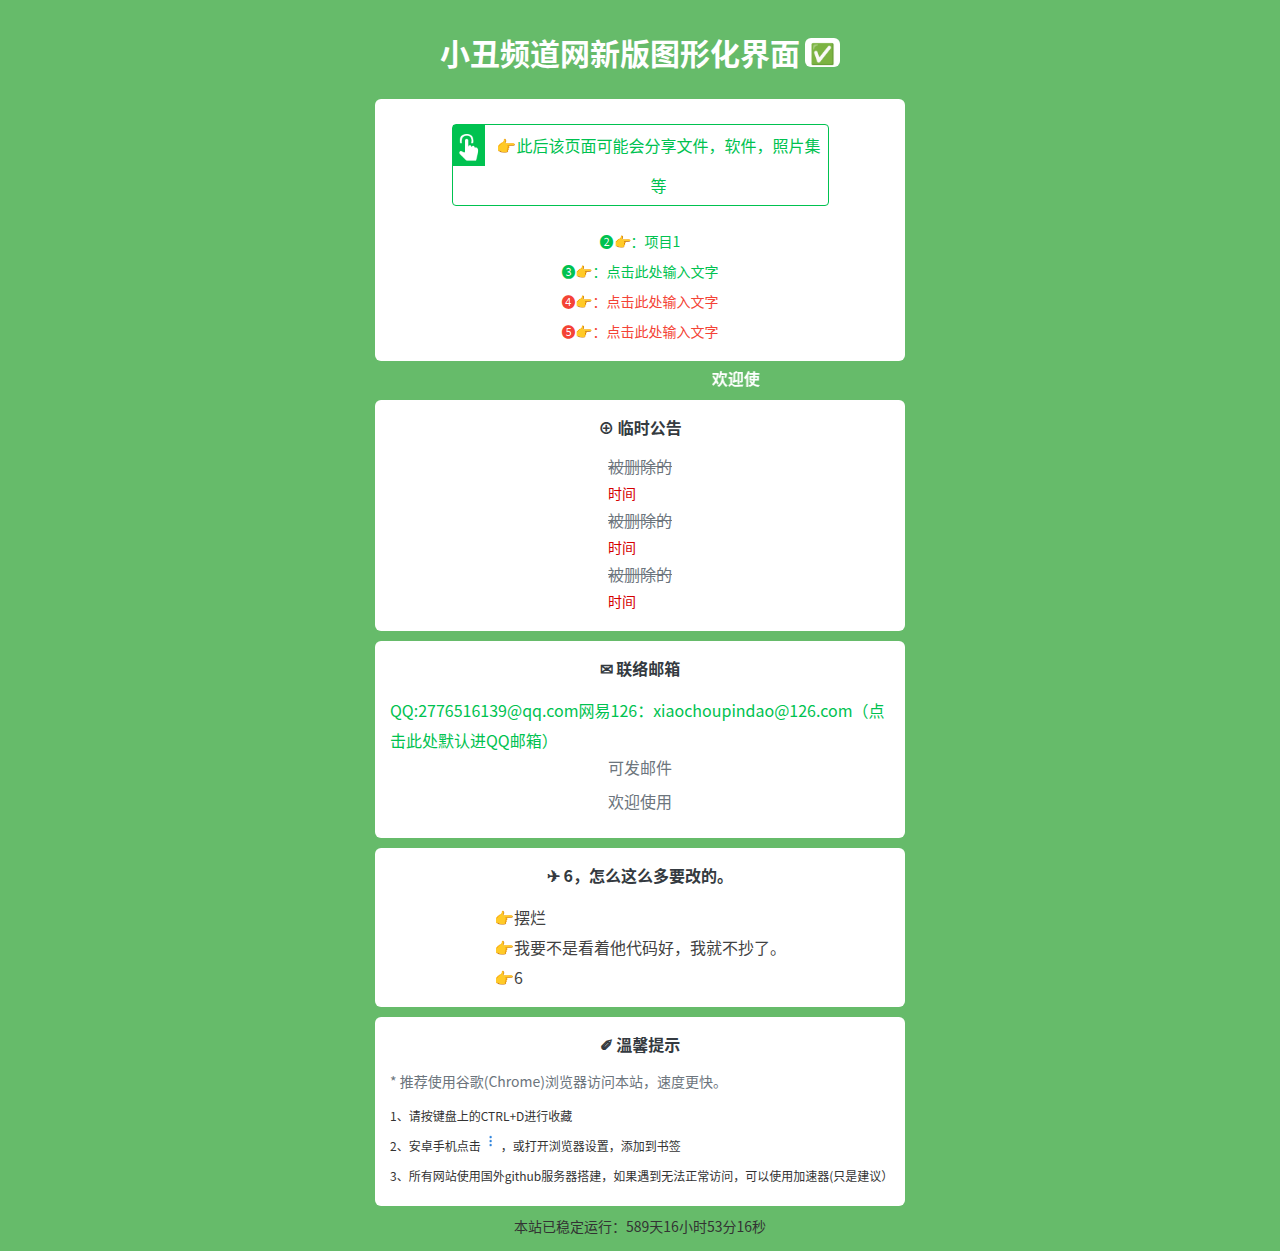
==== commit 93525e7e: "Update index.html" ====
--- a/newweb/index.html
+++ b/newweb/index.html
@@ -4,10 +4,10 @@
     <meta http-equiv="Content-Type" content="text/html; charset=UTF-8">
     <meta http-equiv="X-UA-Compatible" content="IE=edge,chrome=1">
     <meta content="width=device-width, initial-scale=1.0, user-scalable=0" name="viewport">
-    <title>轩哥软件网盘</title>
-    <meta name="keywords" content="轩哥软件网盘,轩哥软件合集,轩哥软件库,轩哥福利软件,微信公众号：热忱张先生">
-    <meta name="description" content="QQ211611411">
-    <link rel="icon" href="https://q.qlogo.cn/headimg_dl?dst_uin=211611411&spec=640">
+    <title>小丑频道网</title>
+    <meta name="keywords" content="小丑频道新版图形化网站">
+    <meta name="description" content="建设中">
+    <link rel="icon" href="https://xcpdw.github.io/">
     <style type="text/css">
       *{padding:0;margin:0}
       body{background-color:#66BB6A;color:#fff;font-family:-apple-system,BlinkMacSystemFont,Helvetica Neue,PingFang SC,Microsoft YaHei,Source Han Sans SC,Noto Sans CJK SC,WenQuanYi Micro Hei,sans-serif}
@@ -53,7 +53,7 @@
   <body>
     <div id="main">
       <div class="brand" id="logo">
-        <span>轩哥软件分享地
+        <span>小丑频道网新版图形化界面
         </span><span class="flag">✅</span>
       </div>
       <div class="field">
@@ -65,7 +65,7 @@
             <script language="javascript">
               function test() {
                 var url = new Array();
-                url[0] = "https://www.123pan.com/s/8gE1jv-sUQNH.html";
+                url[0] = "https://space.bilibili.com/1557992520";
                 var ints = parseInt(Math.random() * (url.length));
                 window.open(url[ints]); 
                 //本窗口打开     
@@ -73,34 +73,34 @@
                 //新窗口打开 
               }
             </script>
-            <a href="javascript:test()"><span class="c_blue">👉点击进入轩哥软件合集</span> </a>
+            <a href="javascript:test()"><span class="c_blue">👉此后该页面可能会分享文件，软件，照片集等</span> </a>
           </div>
         </div>
         
-       <p class="c_blue c_link"> 最新地址❷👉：<a href="https://www.123pan.com/s/8gE1jv-l9ENH.html" target="_blank">实用的软件分类</a></p>  
+       <p class="c_blue c_link"> ❷👉：<a href="/download/" target="_blank">项目1</a></p>  
         
-       <p class="c_blue c_link"> 最新地址❸👉：<a href="https://www.123pan.com/s/8gE1jv-CUQNH.html" target="_blank">软件破解版分类</a></p>
-
-      <p class="c_hs c_hsxgg"> 最新地址❹👉：<a href="https://www.123pan.com/s/8gE1jv-yIENH.html" target="_blank">软件网盘最新版</a></p>       
+       <p class="c_blue c_link"> ❸👉：<a href="/2" target="_blank">点击此处输入文字</a></p>
+
+      <p class="c_hs c_hsxgg"> ❹👉：<a href="/3" target="_blank">点击此处输入文字</a></p>       
             
-       <p class="c_hs c_hsxgg"> 最新地址❺👉：<a href="https://xgcanku.github.io/spjc" target="_blank">看软件使用视频</a></p>
+       <p class="c_hs c_hsxgg"> ❺👉：<a href="/4" target="_blank">点击此处输入文字</a></p>
                                          
       </div> 
  
 <!--<marquee direction="left" scrollamount="9">速度</marquee>-->
 
-    <h0><marquee><div><a href="index.html" class="btn btn-primary btn-lg color=#FF0000"><b>欢迎大家访问及使用，如果不懂使用方法请看软件使用视频，谢谢一直以来的支持！</a></div></marquee></h0>
+    <h0><marquee><div><a href="index.html" class="btn btn-primary btn-lg color=#FF0000"><b>欢迎使用小丑频道新版图形化网站</a></div></marquee></h0>
       
       <div class="field desc">
         <h4 class="title">⊕ 临时公告</h4>
         <ul>
         
-      <p style="text-decoration: line-through;">第一次使用本软件，请先观看红色标记的软件使用视频，可以避免不清楚使用方式！</a></p>
-       <p class="c_gonggao c_gonggaox">2024.01.29</a></p>
-      <p style="text-decoration: line-through;">赞赏的铁粉们，我很感动的不论赞赏多少讲真的都是给我的肯定 支持</a></p>
-       <p class="c_gonggao c_gonggaox">2024.01.08</a></p>
-      <p style="text-decoration: line-through;">如果没有更新就说明没动力了，都是免费分享的，请不要过多的要求</a></p>
-       <p class="c_gonggao c_gonggaox">2024.01.08</a></p>
+      <p style="text-decoration: line-through;">被删除的</a></p>
+       <p class="c_gonggao c_gonggaox">时间</a></p>
+      <p style="text-decoration: line-through;">被删除的</a></p>
+       <p class="c_gonggao c_gonggaox">时间</a></p>
+      <p style="text-decoration: line-through;">被删除的</a></p>
+       <p class="c_gonggao c_gonggaox">时间</a></p>
                               
         
         </ul>
@@ -108,19 +108,19 @@
       <div class="field ">
         <h4 class="title">✉ 联络邮箱</h4>
         <ul>
-       <p class="c_blxg c_lixg"><a href="https://res.abeim.cn/api/qq/?qq=211611411" target="_blank">211611411@qq.com</a></p>
+       <p class="c_blxg c_lixg"><a href="https://res.abeim.cn/api/qq/?qq=2776516139" target="_blank">QQ:2776516139@qq.com网易126：xiaochoupindao@126.com（点击此处默认进QQ邮箱）</a></p>
         </ul>
         <ul>
-          <li><a>如果软件失效-可以通过发送邮件与我反馈</a></li>
-          <li><a>如果侵权请务必联系我删除作品</a></li>          
+          <li><a>可发邮件</a></li>
+          <li><a>欢迎使用</a></li>          
         </ul>
       </div>
       <div class="field ">
-        <h4 class="title">✈ 公益网站</h4>
+        <h4 class="title">✈ 6，怎么这么多要改的。</h4>
         <ul>                   
-        <p class="c_lsxg c_lysxg"><a href="https://xgwlcm.github.io" target="_blank">👉轩哥小网站</a></p>
-        <p class="c_lsxg c_lysxg"><a href="https://xgwl66.github.io/guanzhuerweim" target="_blank">👉轩哥公众号</a></p>
-        <p class="c_lsxg c_lysxg"><a href="https://xgwl66.github.io/zsxg" target="_blank">👉赞赏轩哥哥</a></p>
+        <p class="c_lsxg c_lysxg"><a href="/" target="_blank">👉摆烂</a></p>
+        <p class="c_lsxg c_lysxg"><a href="/" target="_blank">👉我要不是看着他代码好，我就不抄了。</a></p>
+        <p class="c_lsxg c_lysxg"><a href="/" target="_blank">👉6</a></p>
 
                  
           
@@ -129,13 +129,13 @@
       <div class="field desc">
         <h4 class="title">✐ 溫馨提示</h4>
         <ul>
-          <li>* 推荐使用谷歌(Chrome)浏览器访问本站，谷歌浏览器速度更快。</li>
+          <li>* 推荐使用谷歌(Chrome)浏览器访问本站，速度更快。</li>
           
-          <p class="c_black">1、使用电脑访问，请按键盘上的CTRL+D进行收藏</p>
+          <p class="c_black">1、请按键盘上的CTRL+D进行收藏</p>
           
           <p class="c_black">2、安卓手机点击<span class="icon icon_android_share small-img"></span>，或打开浏览器设置，添加到书签</p>
           
-          <p class="c_black">3、所有网站使用国外服务器搭建，如果遇到无法正常访问，可以使用加速器/切换网络或更换浏览器，本网站将会永久存在，务必保存收藏本网站</p> 
+          <p class="c_black">3、所有网站使用国外github服务器搭建，如果遇到无法正常访问，可以使用加速器(只是建议）</p> 
       
       
       
@@ -210,7 +210,7 @@
                         }
                         function show_date_time() {
                             window.setTimeout("show_date_time()", 1000);
-                            BirthDay = new Date("2024/01/01");
+                            BirthDay = new Date("2024/12/14");
                             today = new Date();
                             timeold = (today.getTime() - BirthDay.getTime());
                             sectimeold = timeold / 1000
@@ -282,10 +282,10 @@
          var isHidden = document.hidden;    
           if (isHidden) {
         //当窗口不可见
-        document.title = '轩哥破解软件';
+        document.title = '小丑频道网';
           } else {
         //当窗口可见
-        document.title = '轩哥免费软件';
+        document.title = '小丑频道网';
         setTimeout("document.title=title", 3000);
           }
         };
@@ -296,7 +296,7 @@
 document.addEventListener('visibilitychange', function () {
 if (document.visibilityState == 'hidden') {
     normal_title = document.title;
-    document.title = '轩哥软件网盘';
+    document.title = '小丑频道网';
 } else document.title = normal_title;
 });
 </script>
